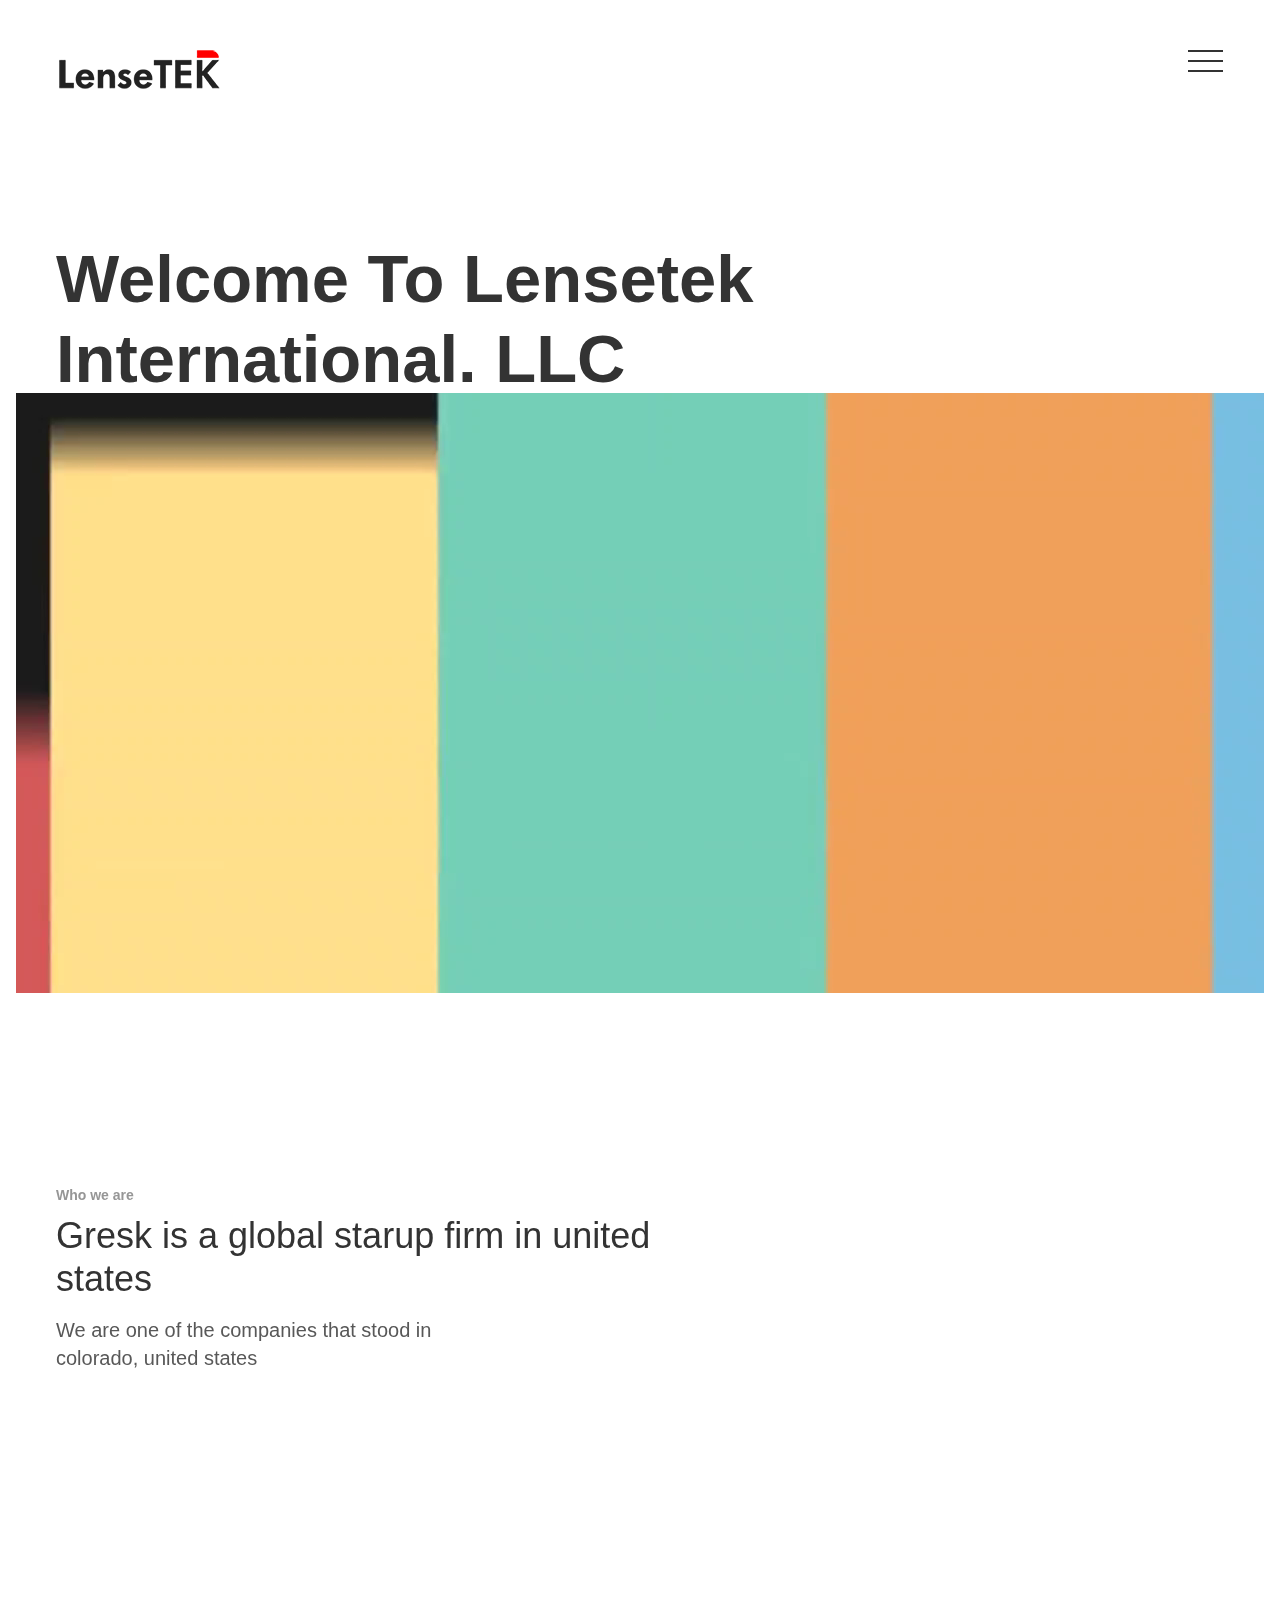
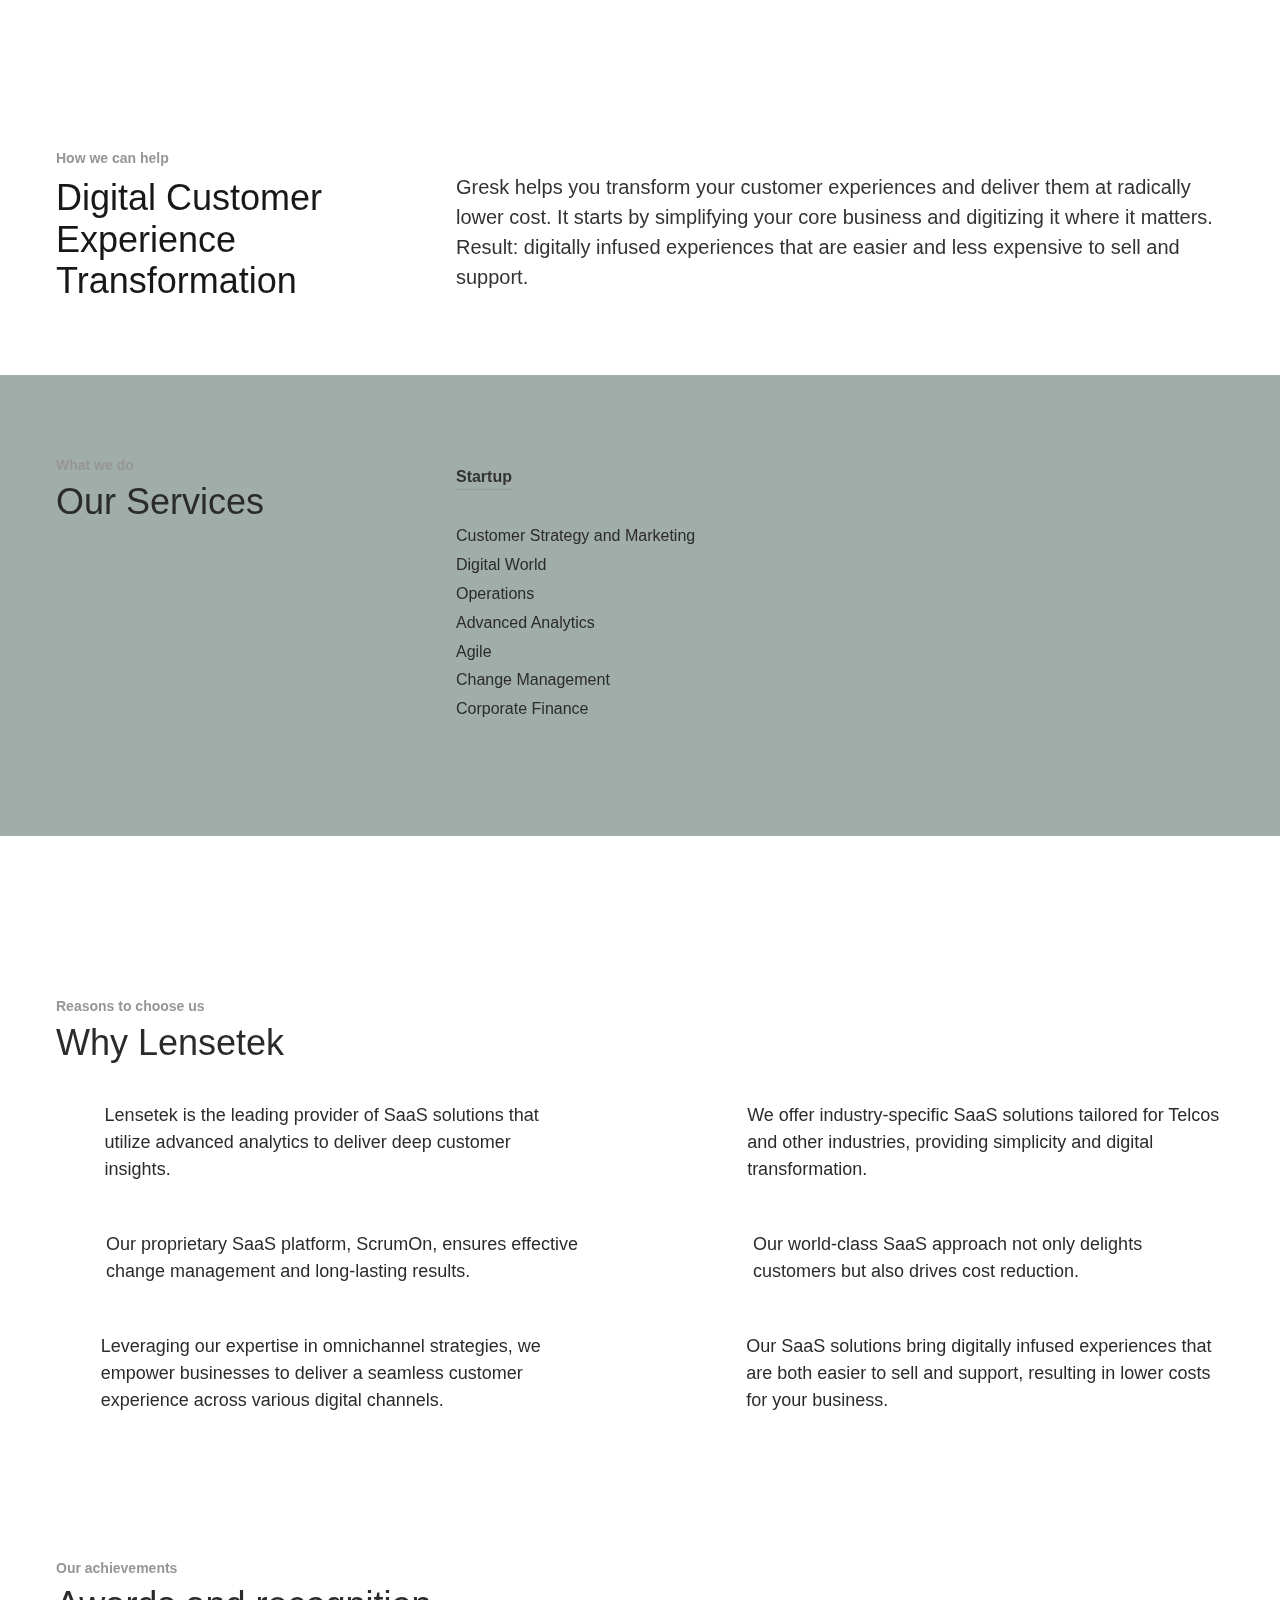
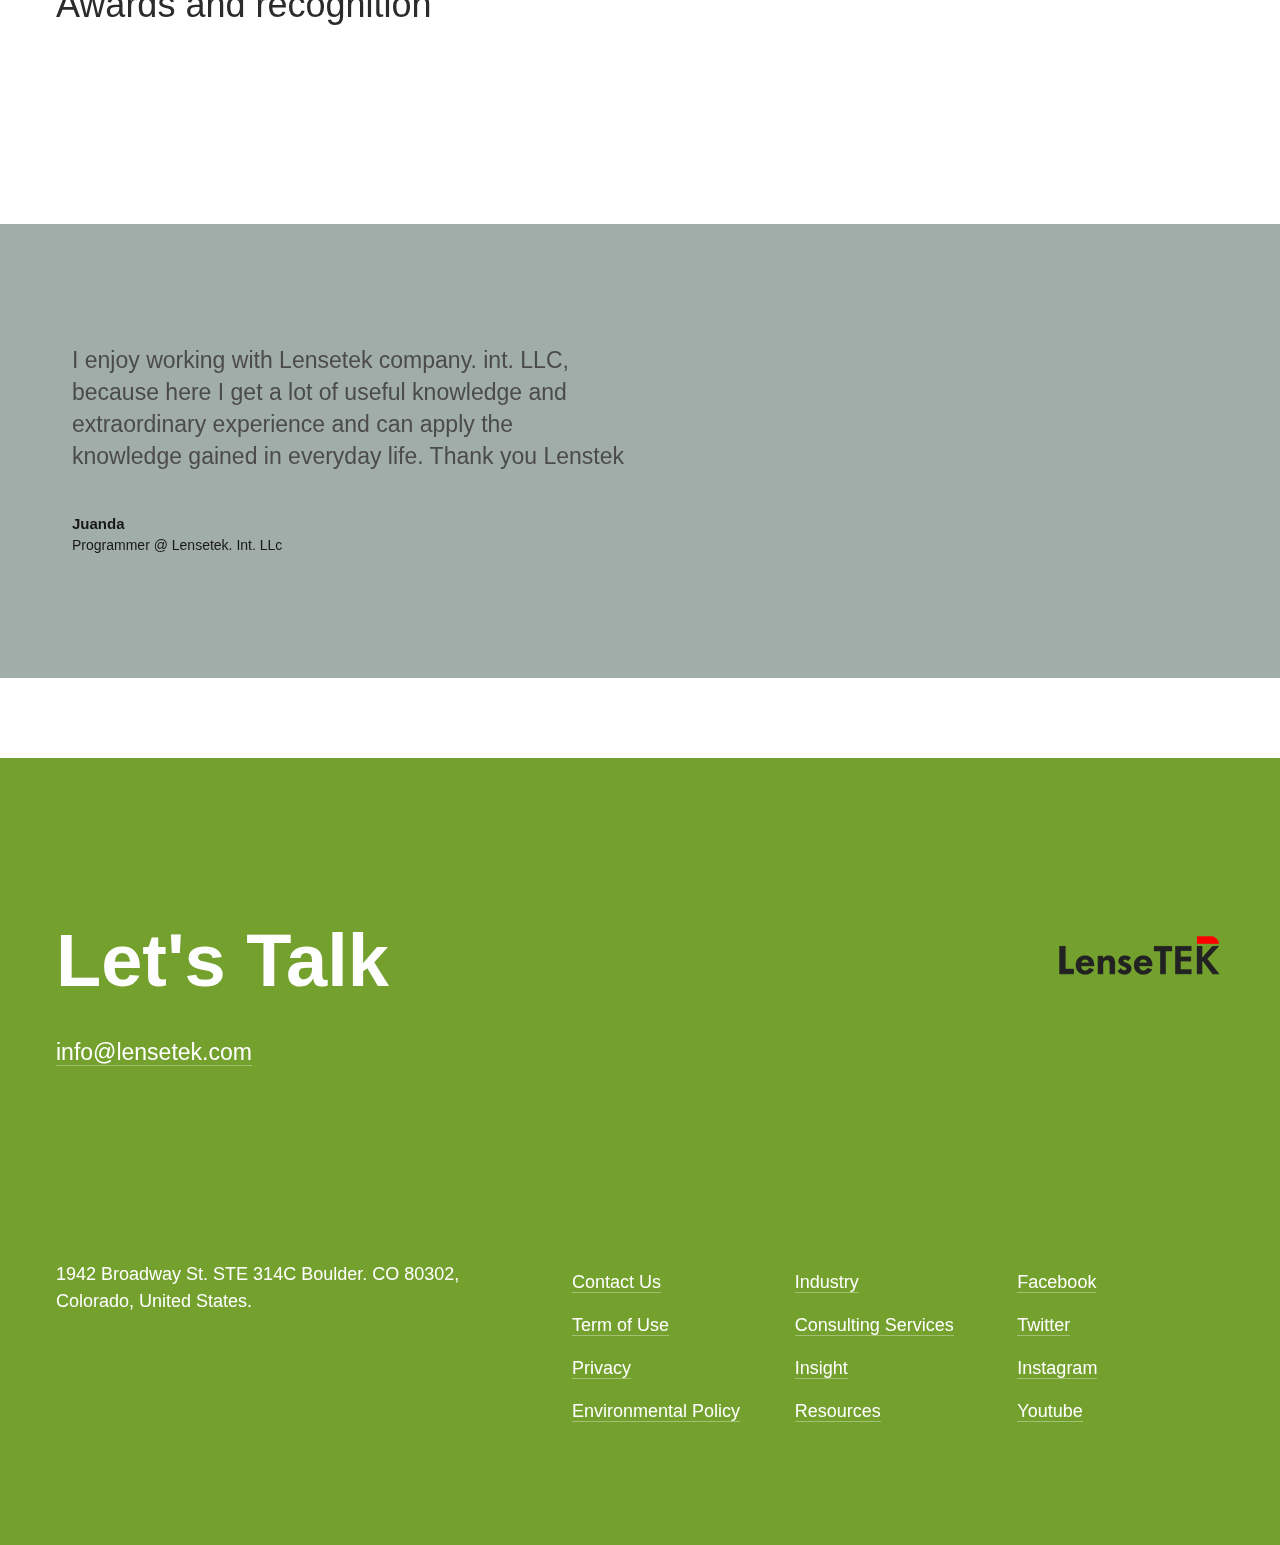
==== index.html @ e9ba86c2 "Merge branch 'main' of https://github.com/AkbarSkuyyy/LenseTEK" ====
<!DOCTYPE html>

<html
  data-wf-page="5d12e6080779136d9b48d3af"
  data-wf-site="5d11db7bf9a609f7ab646d8c"
>
  <head>
    <meta charset="utf-8" />
    <title>Lensetek. Int. LLc</title>
    <meta
      content="Some keywords that best describes your site"
      name="description"
    />
    <meta content="Lensetek" property="og:title" />
    <meta
      content="Some keywords that best describes your site"
      property="og:description"
    />
    <meta content="summary" name="twitter:card" />
    <meta content="width=device-width, initial-scale=1" name="viewport" />

    <link href="css/normalize.css" rel="stylesheet" type="text/css" />
    <link href="css/webflow.css" rel="stylesheet" type="text/css" />
    <link href="css/gresk.webflow.css" rel="stylesheet" type="text/css" />
    <script
      src="https://ajax.googleapis.com/ajax/libs/webfont/1.6.26/webfont.js"
      type="text/javascript"
    ></script>
    <script type="text/javascript">
      WebFont.load({
        google: {
          families: [
            "Montserrat:100,100italic,200,200italic,300,300italic,400,400italic,500,500italic,600,600italic,700,700italic,800,800italic,900,900italic",
            "Gothic A1:regular,700,900",
          ],
        },
      });
    </script>
    <!-- [if lt IE 9]><script src="https://cdnjs.cloudflare.com/ajax/libs/html5shiv/3.7.3/html5shiv.min.js" type="text/javascript"></script><![endif] -->

    <link href="images/Slice-2.png" rel="shortcut icon" type="image/x-icon" />
    <link href="images/Slice-2_1.png" rel="apple-touch-icon" />
  </head>
  <body class="body">
    <div class="nav-wrapper">
      <div class="container navigation-bar">
        <div class="logo">
          <a href="index.html" class="logo-block w-inline-block w--current"
            ><img src="images/Lensetek.png" alt=""
          /></a>
        </div>
        <div class="navbar">
          <div
            data-collapse="all"
            data-animation="default"
            data-duration="400"
            class="simple-nav w-nav">
            <div class="menu-container w-container">
              <nav role="navigation" class="simple-nav-link-holder w-nav-menu">
                <a href="index.html" class="simple-link w-nav-link w--current">Home</a>
                <a href="about.html" class="simple-link w-nav-link w--current">About</a>
                <a href="consulting-services.html" class="simple-link w-nav-link w--current">Consulting Services</a>

                <a href="contact-us.html" class="simple-link w-nav-link w--current">Contact</a>
              </nav>
              <div data-ix="shortend" class="simple-menu-button w-nav-button">
                <div class="line-1 simple"></div>
                <div class="line-2 simple"></div>
                <div class="line-3 simple"></div>
              </div>
            </div>
          </div>
        </div>
      </div>
    </div>
    <div class="section">
      <div class="container flex-v">
        <h1 class="hero-title">
          Welcome To Lensetek International. LLC</h1>
      </div>
      <br><br><br>
      <div class="container extended">
        <div class="col lg-12">
          <div
            data-poster-url="foto1.jpg"
            data-video-urls="videos/lensetek.mp4,videos/lensetek.webm"
            data-autoplay="true"
            data-loop="true"
            data-wf-ignore="true"
            class="hero-image w-background-video w-background-video-atom"
          >
            <video
              autoplay=""
              loop=""
              style="
                background-image: url('foto2.jpeg');
              "
              muted=""
              playsinline=""
              data-wf-ignore="true"
            >
              <source src="videos/lensetek.mp4" data-wf-ignore="true" />
              <source src="videos/lensetek.mp4" data-wf-ignore="true" />
            </video>
          </div>
        </div>
      </div>
    </div>
    <div class="section">
      <div class="container flex-v">
        <div class="col">
          <div class="pre-title">Who we are</div>
          <div class="title-1">
            Gresk is a global starup firm in united states
          </div>
          <p class="short-paragraph margin-bottom">
            We are one of the companies that stood in colorado, united states
          </p>
        </div>
        <div class="col flex margin-top-large">
          <div class="parallax1">
            <img
              src="https://www.visittheusa.mx/sites/default/files/styles/hero_l/public/images/exp-background/2019-11/de9cba61-3eb7-40e0-a4a0-3aa523961e41.jpeg?h=f6b0172a&itok=nqSSMMw0"
              width="640"
              data-w-id="d5026328-62c9-4597-b232-f53b2848b10b"
              alt=""
              class="parallax-img1"
            />
          </div>
          <div class="parallax2">
            <img
              src="https://wereldreis.net/wp-content/uploads/2022/02/denver-wat-te-doen-1024x587.jpg"
              width="640"
              data-w-id="1ee2777e-adde-eca7-8782-a864175cd16d"
              alt=""
              class="parallax-img2"
            />
          </div>
        </div>
      </div>
    </div>
    <div class="section">
      <div class="container margin-bottom">
        <div class="col lg-4 sm-12">
          <div class="pre-title">How we can help</div>
          <p class="heading-2">Digital Customer Experience Transformation</p>
        </div>
        <div class="col flow">
          <p class="fat-paragraph margin-top">
            Gresk helps you transform your customer experiences and deliver them
            at radically lower cost. It starts by simplifying your core business
            and digitizing it where it matters. Result: digitally infused
            experiences that are easier and less expensive to sell and support.
          </p>
        </div>
      </div>
      <div class="container extended bg-accent vertical-padding-large">
        <div class="container">
          <div class="col lg-4 xs-12 md-12">
            <div class="pre-title">What we do</div>
            <div class="title-3">Our Services</div>
          </div>
          <div class="col lg-4 xs-12 md-12 magin-bottom-large">
            
            <h4 class="margin-bottom services-title">Startup</h4>
            <div class="services-list">
              Customer Strategy and Marketing<br />Digital World<br />Operations<br />Advanced
              Analytics<br />Agile<br />Change Management<br />Corporate Finance
            </div>
          </div>
        </div>
      </div>
    </div>
    <div class="section no-padding-bottom">
      <div class="container flex-v">
        <div class="col">
          <div class="pre-title">Reasons to choose us</div>
          <div class="title-3">Why Lensetek</div>
        </div>
      </div>
      <div class="container">
        <div class="col lg-12">
          <div class="w-layout-grid grid gap-120">
            <div class="grid-item flex margin-bottom">
              <img
                src="http://via.placeholder.com/32x32"
                width="32"
                alt=""
                class="margin-right top-aligned"
              />
              <div>
                Lensetek is the leading provider of SaaS solutions that utilize advanced analytics to deliver deep customer insights.
              </div>
            </div>
            <div class="grid-item flex margin-bottom">
              <img
                src="http://via.placeholder.com/32x32"
                width="32"
                alt=""
                class="margin-right top-aligned"
              />
              <div>
                We offer industry-specific SaaS solutions tailored for Telcos and other industries, providing simplicity and digital transformation.
              </div>
            </div>
            <div class="grid-item flex margin-bottom">
              <img
                src="http://via.placeholder.com/32x32"
                width="32"
                alt=""
                class="margin-right top-aligned"
              />
              <div>
                Our proprietary SaaS platform, ScrumOn, ensures effective change management and long-lasting results.
              </div>
            </div>
            <div class="grid-item flex margin-bottom">
              <img
                src="http://via.placeholder.com/32x32"
                width="32"
                alt=""
                class="margin-right top-aligned"
              />
              <div>
                Our world-class SaaS approach not only delights customers but also drives cost reduction.
              </div>
            </div>
            <div class="grid-item flex margin-bottom">
              <img
                src="http://via.placeholder.com/32x32"
                width="32"
                alt=""
                class="margin-right top-aligned"
              />
              <div>
                Leveraging our expertise in omnichannel strategies, we empower businesses to deliver a seamless customer experience across various digital channels.
              </div>
            </div>
            <div class="grid-item flex margin-bottom">
              <img
                src="http://via.placeholder.com/32x32"
                width="32"
                alt=""
                class="margin-right top-aligned"
              />
              <div>
                Our SaaS solutions bring digitally infused experiences that are both easier to sell and support, resulting in lower costs for your business.
              </div>
            </div>
          </div>
        </div>
      </div>
    </div>
    <div class="section">
      <div class="container">
        <div class="col">
          <div class="pre-title">Our achievements</div>
          <div class="title-3">Awards and recognition</div>
        </div>
      </div>
      <div class="container logo-container">
        <div class="w-layout-grid logo-grid">
          <img
            src="httoL//via.placeholder.com/150x45"
            alt=""
            class="partner-logo"
          /><img
            src="httoL//via.placeholder.com/150x45"
            alt=""
            class="partner-logo"
          /><img
            src="httoL//via.placeholder.com/150x45"
            alt=""
            class="partner-logo"
          /><img
            src="httoL//via.placeholder.com/150x45"
            alt=""
            class="partner-logo"
          /><img
            src="httoL//via.placeholder.com/150x45"
            alt=""
            class="partner-logo"
          /><img
            src="httoL//via.placeholder.com/150x45"
            alt=""
            class="partner-logo"
          />
        </div>
      </div>
    </div>
    <div class="section">
      <div
        class="container extended bg-accent vertical-padding-large position-relative">
        <div class="container padding-v40 display-block">
          <div class="col lg-12 no-margin-bottom">
            <div
              data-delay="5000"
              data-animation="outin"
              data-autoplay="1"
              data-easing="ease-in-quad"
              data-duration="900"
              data-infinite="1"
              class="testimonial-slider w-slider">
              <div class="mask w-slider-mask">
                <div class="testimonial-slide w-slide">
                  <div class="container container-inner">
                    <div class="col lg-6 align-middle padding-bottom sm-12">
                      <div class="testimonial-quote">
                        I enjoy working with Lensetek company. int. LLC, because here I get a lot of useful knowledge and extraordinary experience and can apply the knowledge gained in everyday life.
Thank you Lenstek
                      </div>
                      <div class="testimonial-footer">
                      
                        <p class="testimonial-meta">
                          <span class="text-span">Juanda</span><br /><span
                            class="testimonial-position"
                            >Programmer @ Lensetek. Int. LLc</span>
                        </p>
                      </div>
                    </div>
                    <div class="col lg-6 sm-12">
                      <img
                        src="https://media.licdn.com/dms/image/D5603AQEHeeBFfT06Ow/profile-displayphoto-shrink_200_200/0/1678936222984?e=1689206400&v=beta&t=CzV6giV-gHd4J-0LSjgwywf9vHCSIDBVliFey_4Cxh0"
                        data-w-id="e3153436-1f3a-59d5-e34b-a5264fc4fa78"
                        alt=""
                        class="testimonial-photo"
                      />
                    </div>
                  </div>
                </div>
               
                    </div>
                  </div>
                </div>
              </div>
              <div class="left-arrow w-slider-arrow-left">
                <div class="w-icon-slider-left"></div>
              </div>
              <div class="right-arrow w-slider-arrow-right">
                <div class="w-icon-slider-right"></div>
              </div>
              <div class="slide-nav w-slider-nav w-round"></div>
            </div>
          </div>
        </div>
        <div
          data-w-id="34ea9647-df52-ffab-78ba-3b6dda87baff"
          class="quote-mark"
        >
          “
        </div>
      </div>
    </div>

    <div class="section section-footer">
      <div class="container footer-top">
        <div class="col flow">
          <div class="heading-beta margin-bottom">Let&#x27;s Talk</div>
          <a href="mailto:info@lensetek.com" class="email-address"
            >info@lensetek.com</a
          >
        </div>
        <div class="col sm-12"><img src="images/Lensetek.png" alt="" /></div>
      </div>
      <div class="container">
        <div class="col flow">
          <div>
            <p class="foot">1942 Broadway St. STE 314C Boulder.
              CO 80302, Colorado, United States.
              </p>
          </div>
        </div>
        <div class="col flex flex-width-700">
          <div class="footer-nav-block flex xs-12">
            <div class="footer-menu-list">
              <a href="#" class="footer-link-item">Contact Us</a>
            </div>
            <div class="footer-menu-list">
              <a href="#" class="footer-link-item">Term of Use</a>
            </div>
            <div class="footer-menu-list">
              <a href="#" class="footer-link-item">Privacy</a>
            </div>
            <div class="footer-menu-list">
              <a href="#" class="footer-link-item">Environmental Policy</a>
            </div>
          </div>
          <div class="footer-nav-block flex xs-12">
            <div class="footer-menu-list">
              <a href="#" class="footer-link-item">Industry</a>
            </div>
            <div class="footer-menu-list">
              <a href="#" class="footer-link-item">Consulting Services</a>
            </div>
            <div class="footer-menu-list">
              <a href="#" class="footer-link-item">Insight</a>
            </div>
            <div class="footer-menu-list">
              <a href="#" class="footer-link-item">Resources</a>
            </div>
          </div>
          <div class="footer-nav-block flex xs-12">
            <div class="footer-menu-list">
              <a href="#" class="footer-link-item">Facebook</a>
            </div>
            <div class="footer-menu-list">
              <a href="#" class="footer-link-item">Twitter</a>
            </div>
            <div class="footer-menu-list">
              <a href="#" class="footer-link-item">Instagram</a>
            </div>
            <div class="footer-menu-list">
              <a href="#" class="footer-link-item">Youtube</a>
            </div>
          </div>
        </div>
      </div>
    </div>
    <script
      src="https://d3e54v103j8qbb.cloudfront.net/js/jquery-3.4.1.min.220afd743d.js"
      type="text/javascript"
      integrity="sha256-CSXorXvZcTkaix6Yvo6HppcZGetbYMGWSFlBw8HfCJo="
      crossorigin="anonymous"
    ></script>
    <script src="js/webflow.js" type="text/javascript"></script>
    <!-- [if lte IE 9]><script src="https://cdnjs.cloudflare.com/ajax/libs/placeholders/3.0.2/placeholders.min.js"></script><![endif] -->
  </body>
</html>
---- css/webflow.css ----
@font-face {
  font-family: 'webflow-icons';
  src: url("[data-uri]") format('truetype');
  font-weight: normal;
  font-style: normal;
}
[class^="w-icon-"],
[class*=" w-icon-"] {
  /* use !important to prevent issues with browser extensions that change fonts */
  font-family: 'webflow-icons' !important;
  speak: none;
  font-style: normal;
  font-weight: normal;
  font-variant: normal;
  text-transform: none;
  line-height: 1;
  /* Better Font Rendering =========== */
  -webkit-font-smoothing: antialiased;
  -moz-osx-font-smoothing: grayscale;
}
.w-icon-slider-right:before {
  content: "\e600";
}
.w-icon-slider-left:before {
  content: "\e601";
}
.w-icon-nav-menu:before {
  content: "\e602";
}
.w-icon-arrow-down:before,
.w-icon-dropdown-toggle:before {
  content: "\e603";
}
.w-icon-file-upload-remove:before {
  content: "\e900";
}
.w-icon-file-upload-icon:before {
  content: "\e903";
}
* {
  -webkit-box-sizing: border-box;
  -moz-box-sizing: border-box;
  box-sizing: border-box;
}
html {
  height: 100%;
}
body {
  margin: 0;
  min-height: 100%;
  background-color: #fff;
  font-family: Arial, sans-serif;
  font-size: 14px;
  line-height: 20px;
  color: #333;
}
img {
  max-width: 100%;
  vertical-align: middle;
  display: inline-block;
}
html.w-mod-touch * {
  background-attachment: scroll !important;
}
.w-block {
  display: block;
}
.w-inline-block {
  max-width: 100%;
  display: inline-block;
}
.w-clearfix:before,
.w-clearfix:after {
  content: " ";
  display: table;
  grid-column-start: 1;
  grid-row-start: 1;
  grid-column-end: 2;
  grid-row-end: 2;
}
.w-clearfix:after {
  clear: both;
}
.w-hidden {
  display: none;
}
.w-button {
  display: inline-block;
  padding: 9px 15px;
  background-color: #3898EC;
  color: white;
  border: 0;
  line-height: inherit;
  text-decoration: none;
  cursor: pointer;
  border-radius: 0;
}
input.w-button {
  -webkit-appearance: button;
}
html[data-w-dynpage] [data-w-cloak] {
  color: transparent !important;
}
.w-webflow-badge,
.w-webflow-badge * {
  position: static;
  left: auto;
  top: auto;
  right: auto;
  bottom: auto;
  z-index: auto;
  display: block;
  visibility: visible;
  overflow: visible;
  overflow-x: visible;
  overflow-y: visible;
  box-sizing: border-box;
  width: auto;
  height: auto;
  max-height: none;
  max-width: none;
  min-height: 0;
  min-width: 0;
  margin: 0;
  padding: 0;
  float: none;
  clear: none;
  border: 0 none transparent;
  border-radius: 0;
  background: none;
  background-image: none;
  background-position: 0% 0%;
  background-size: auto auto;
  background-repeat: repeat;
  background-origin: padding-box;
  background-clip: border-box;
  background-attachment: scroll;
  background-color: transparent;
  box-shadow: none;
  opacity: 1.0;
  transform: none;
  transition: none;
  direction: ltr;
  font-family: inherit;
  font-weight: inherit;
  color: inherit;
  font-size: inherit;
  line-height: inherit;
  font-style: inherit;
  font-variant: inherit;
  text-align: inherit;
  letter-spacing: inherit;
  text-decoration: inherit;
  text-indent: 0;
  text-transform: inherit;
  list-style-type: disc;
  text-shadow: none;
  font-smoothing: auto;
  vertical-align: baseline;
  cursor: inherit;
  white-space: inherit;
  word-break: normal;
  word-spacing: normal;
  word-wrap: normal;
}
.w-webflow-badge {
  position: fixed !important;
  display: inline-block !important;
  visibility: visible !important;
  opacity: 1 !important;
  z-index: 2147483647 !important;
  top: auto !important;
  right: 12px !important;
  bottom: 12px !important;
  left: auto !important;
  color: #AAADB0 !important;
  background-color: #fff !important;
  border-radius: 3px !important;
  padding: 6px 8px 6px 6px !important;
  font-size: 12px !important;
  opacity: 1.0 !important;
  line-height: 14px !important;
  text-decoration: none !important;
  transform: none !important;
  margin: 0 !important;
  width: auto !important;
  height: auto !important;
  overflow: visible !important;
  white-space: nowrap;
  box-shadow: 0 0 0 1px rgba(0, 0, 0, 0.1), 0px 1px 3px rgba(0, 0, 0, 0.1);
  cursor: pointer;
}
.w-webflow-badge > img {
  display: inline-block !important;
  visibility: visible !important;
  opacity: 1 !important;
  vertical-align: middle !important;
}
h1,
h2,
h3,
h4,
h5,
h6 {
  font-weight: bold;
  margin-bottom: 10px;
}
h1 {
  font-size: 38px;
  line-height: 44px;
  margin-top: 20px;
}
h2 {
  font-size: 32px;
  line-height: 36px;
  margin-top: 20px;
}
h3 {
  font-size: 24px;
  line-height: 30px;
  margin-top: 20px;
}
h4 {
  font-size: 18px;
  line-height: 24px;
  margin-top: 10px;
}
h5 {
  font-size: 14px;
  line-height: 20px;
  margin-top: 10px;
}
h6 {
  font-size: 12px;
  line-height: 18px;
  margin-top: 10px;
}
p {
  margin-top: 0;
  margin-bottom: 10px;
}
blockquote {
  margin: 0 0 10px 0;
  padding: 10px 20px;
  border-left: 5px solid #E2E2E2;
  font-size: 18px;
  line-height: 22px;
}
figure {
  margin: 0;
  margin-bottom: 10px;
}
figcaption {
  margin-top: 5px;
  text-align: center;
}
ul,
ol {
  margin-top: 0px;
  margin-bottom: 10px;
  padding-left: 40px;
}
.w-list-unstyled {
  padding-left: 0;
  list-style: none;
}
.w-embed:before,
.w-embed:after {
  content: " ";
  display: table;
  grid-column-start: 1;
  grid-row-start: 1;
  grid-column-end: 2;
  grid-row-end: 2;
}
.w-embed:after {
  clear: both;
}
.w-video {
  width: 100%;
  position: relative;
  padding: 0;
}
.w-video iframe,
.w-video object,
.w-video embed {
  position: absolute;
  top: 0;
  left: 0;
  width: 100%;
  height: 100%;
}
fieldset {
  padding: 0;
  margin: 0;
  border: 0;
}
button,
html input[type="button"],
input[type="reset"] {
  border: 0;
  cursor: pointer;
  -webkit-appearance: button;
}
.w-form {
  margin: 0 0 15px;
}
.w-form-done {
  display: none;
  padding: 20px;
  text-align: center;
  background-color: #dddddd;
}
.w-form-fail {
  display: none;
  margin-top: 10px;
  padding: 10px;
  background-color: #ffdede;
}
label {
  display: block;
  margin-bottom: 5px;
  font-weight: bold;
}
.w-input,
.w-select {
  display: block;
  width: 100%;
  height: 38px;
  padding: 8px 12px;
  margin-bottom: 10px;
  font-size: 14px;
  line-height: 1.428571429;
  color: #333333;
  vertical-align: middle;
  background-color: #ffffff;
  border: 1px solid #cccccc;
}
.w-input:-moz-placeholder,
.w-select:-moz-placeholder {
  color: #999;
}
.w-input::-moz-placeholder,
.w-select::-moz-placeholder {
  color: #999;
  opacity: 1;
}
.w-input:-ms-input-placeholder,
.w-select:-ms-input-placeholder {
  color: #999;
}
.w-input::-webkit-input-placeholder,
.w-select::-webkit-input-placeholder {
  color: #999;
}
.w-input:focus,
.w-select:focus {
  border-color: #3898EC;
  outline: 0;
}
.w-input[disabled],
.w-select[disabled],
.w-input[readonly],
.w-select[readonly],
fieldset[disabled] .w-input,
fieldset[disabled] .w-select {
  cursor: not-allowed;
  background-color: #eeeeee;
}
textarea.w-input,
textarea.w-select {
  height: auto;
}
.w-select {
  background-color: #f3f3f3;
}
.w-select[multiple] {
  height: auto;
}
.w-form-label {
  display: inline-block;
  cursor: pointer;
  font-weight: normal;
  margin-bottom: 0px;
}
.w-radio {
  display: block;
  margin-bottom: 5px;
  padding-left: 20px;
}
.w-radio:before,
.w-radio:after {
  content: " ";
  display: table;
  grid-column-start: 1;
  grid-row-start: 1;
  grid-column-end: 2;
  grid-row-end: 2;
}
.w-radio:after {
  clear: both;
}
.w-radio-input {
  margin: 4px 0 0;
  margin-top: 1px \9;
  line-height: normal;
  float: left;
  margin-left: -20px;
}
.w-radio-input {
  margin-top: 3px;
}
.w-file-upload {
  display: block;
  margin-bottom: 10px;
}
.w-file-upload-input {
  width: 0.1px;
  height: 0.1px;
  opacity: 0;
  overflow: hidden;
  position: absolute;
  z-index: -100;
}
.w-file-upload-default,
.w-file-upload-uploading,
.w-file-upload-success {
  display: inline-block;
  color: #333333;
}
.w-file-upload-error {
  display: block;
  margin-top: 10px;
}
.w-file-upload-default.w-hidden,
.w-file-upload-uploading.w-hidden,
.w-file-upload-error.w-hidden,
.w-file-upload-success.w-hidden {
  display: none;
}
.w-file-upload-uploading-btn {
  display: flex;
  font-size: 14px;
  font-weight: normal;
  cursor: pointer;
  margin: 0;
  padding: 8px 12px;
  border: 1px solid #cccccc;
  background-color: #fafafa;
}
.w-file-upload-file {
  display: flex;
  flex-grow: 1;
  justify-content: space-between;
  margin: 0;
  padding: 8px 9px 8px 11px;
  border: 1px solid #cccccc;
  background-color: #fafafa;
}
.w-file-upload-file-name {
  font-size: 14px;
  font-weight: normal;
  display: block;
}
.w-file-remove-link {
  margin-top: 3px;
  margin-left: 10px;
  width: auto;
  height: auto;
  padding: 3px;
  display: block;
  cursor: pointer;
}
.w-icon-file-upload-remove {
  margin: auto;
  font-size: 10px;
}
.w-file-upload-error-msg {
  display: inline-block;
  color: #ea384c;
  padding: 2px 0;
}
.w-file-upload-info {
  display: inline-block;
  line-height: 38px;
  padding: 0 12px;
}
.w-file-upload-label {
  display: inline-block;
  font-size: 14px;
  font-weight: normal;
  cursor: pointer;
  margin: 0;
  padding: 8px 12px;
  border: 1px solid #cccccc;
  background-color: #fafafa;
}
.w-icon-file-upload-icon,
.w-icon-file-upload-uploading {
  display: inline-block;
  margin-right: 8px;
  width: 20px;
}
.w-icon-file-upload-uploading {
  height: 20px;
}
.w-container {
  margin-left: auto;
  margin-right: auto;
  max-width: 940px;
}
.w-container:before,
.w-container:after {
  content: " ";
  display: table;
  grid-column-start: 1;
  grid-row-start: 1;
  grid-column-end: 2;
  grid-row-end: 2;
}
.w-container:after {
  clear: both;
}
.w-container .w-row {
  margin-left: -10px;
  margin-right: -10px;
}
.w-row:before,
.w-row:after {
  content: " ";
  display: table;
  grid-column-start: 1;
  grid-row-start: 1;
  grid-column-end: 2;
  grid-row-end: 2;
}
.w-row:after {
  clear: both;
}
.w-row .w-row {
  margin-left: 0;
  margin-right: 0;
}
.w-col {
  position: relative;
  float: left;
  width: 100%;
  min-height: 1px;
  padding-left: 10px;
  padding-right: 10px;
}
.w-col .w-col {
  padding-left: 0;
  padding-right: 0;
}
.w-col-1 {
  width: 8.33333333%;
}
.w-col-2 {
  width: 16.66666667%;
}
.w-col-3 {
  width: 25%;
}
.w-col-4 {
  width: 33.33333333%;
}
.w-col-5 {
  width: 41.66666667%;
}
.w-col-6 {
  width: 50%;
}
.w-col-7 {
  width: 58.33333333%;
}
.w-col-8 {
  width: 66.66666667%;
}
.w-col-9 {
  width: 75%;
}
.w-col-10 {
  width: 83.33333333%;
}
.w-col-11 {
  width: 91.66666667%;
}
.w-col-12 {
  width: 100%;
}
.w-hidden-main {
  display: none !important;
}
@media screen and (max-width: 991px) {
  .w-container {
    max-width: 728px;
  }
  .w-hidden-main {
    display: inherit !important;
  }
  .w-hidden-medium {
    display: none !important;
  }
  .w-col-medium-1 {
    width: 8.33333333%;
  }
  .w-col-medium-2 {
    width: 16.66666667%;
  }
  .w-col-medium-3 {
    width: 25%;
  }
  .w-col-medium-4 {
    width: 33.33333333%;
  }
  .w-col-medium-5 {
    width: 41.66666667%;
  }
  .w-col-medium-6 {
    width: 50%;
  }
  .w-col-medium-7 {
    width: 58.33333333%;
  }
  .w-col-medium-8 {
    width: 66.66666667%;
  }
  .w-col-medium-9 {
    width: 75%;
  }
  .w-col-medium-10 {
    width: 83.33333333%;
  }
  .w-col-medium-11 {
    width: 91.66666667%;
  }
  .w-col-medium-12 {
    width: 100%;
  }
  .w-col-stack {
    width: 100%;
    left: auto;
    right: auto;
  }
}
@media screen and (max-width: 767px) {
  .w-hidden-main {
    display: inherit !important;
  }
  .w-hidden-medium {
    display: inherit !important;
  }
  .w-hidden-small {
    display: none !important;
  }
  .w-row,
  .w-container .w-row {
    margin-left: 0;
    margin-right: 0;
  }
  .w-col {
    width: 100%;
    left: auto;
    right: auto;
  }
  .w-col-small-1 {
    width: 8.33333333%;
  }
  .w-col-small-2 {
    width: 16.66666667%;
  }
  .w-col-small-3 {
    width: 25%;
  }
  .w-col-small-4 {
    width: 33.33333333%;
  }
  .w-col-small-5 {
    width: 41.66666667%;
  }
  .w-col-small-6 {
    width: 50%;
  }
  .w-col-small-7 {
    width: 58.33333333%;
  }
  .w-col-small-8 {
    width: 66.66666667%;
  }
  .w-col-small-9 {
    width: 75%;
  }
  .w-col-small-10 {
    width: 83.33333333%;
  }
  .w-col-small-11 {
    width: 91.66666667%;
  }
  .w-col-small-12 {
    width: 100%;
  }
}
@media screen and (max-width: 479px) {
  .w-container {
    max-width: none;
  }
  .w-hidden-main {
    display: inherit !important;
  }
  .w-hidden-medium {
    display: inherit !important;
  }
  .w-hidden-small {
    display: inherit !important;
  }
  .w-hidden-tiny {
    display: none !important;
  }
  .w-col {
    width: 100%;
  }
  .w-col-tiny-1 {
    width: 8.33333333%;
  }
  .w-col-tiny-2 {
    width: 16.66666667%;
  }
  .w-col-tiny-3 {
    width: 25%;
  }
  .w-col-tiny-4 {
    width: 33.33333333%;
  }
  .w-col-tiny-5 {
    width: 41.66666667%;
  }
  .w-col-tiny-6 {
    width: 50%;
  }
  .w-col-tiny-7 {
    width: 58.33333333%;
  }
  .w-col-tiny-8 {
    width: 66.66666667%;
  }
  .w-col-tiny-9 {
    width: 75%;
  }
  .w-col-tiny-10 {
    width: 83.33333333%;
  }
  .w-col-tiny-11 {
    width: 91.66666667%;
  }
  .w-col-tiny-12 {
    width: 100%;
  }
}
.w-widget {
  position: relative;
}
.w-widget-map {
  width: 100%;
  height: 400px;
}
.w-widget-map label {
  width: auto;
  display: inline;
}
.w-widget-map img {
  max-width: inherit;
}
.w-widget-map .gm-style-iw {
  text-align: center;
}
.w-widget-map .gm-style-iw > button {
  display: none !important;
}
.w-widget-twitter {
  overflow: hidden;
}
.w-widget-twitter-count-shim {
  display: inline-block;
  vertical-align: top;
  position: relative;
  width: 28px;
  height: 20px;
  text-align: center;
  background: white;
  border: #758696 solid 1px;
  border-radius: 3px;
}
.w-widget-twitter-count-shim * {
  pointer-events: none;
  -webkit-user-select: none;
  -moz-user-select: none;
  -ms-user-select: none;
  user-select: none;
}
.w-widget-twitter-count-shim .w-widget-twitter-count-inner {
  position: relative;
  font-size: 15px;
  line-height: 12px;
  text-align: center;
  color: #999;
  font-family: serif;
}
.w-widget-twitter-count-shim .w-widget-twitter-count-clear {
  position: relative;
  display: block;
}
.w-widget-twitter-count-shim.w--large {
  width: 36px;
  height: 28px;
  margin-left: 7px;
}
.w-widget-twitter-count-shim.w--large .w-widget-twitter-count-inner {
  font-size: 18px;
  line-height: 18px;
}
.w-widget-twitter-count-shim:not(.w--vertical) {
  margin-left: 5px;
  margin-right: 8px;
}
.w-widget-twitter-count-shim:not(.w--vertical).w--large {
  margin-left: 6px;
}
.w-widget-twitter-count-shim:not(.w--vertical):before,
.w-widget-twitter-count-shim:not(.w--vertical):after {
  top: 50%;
  left: 0;
  border: solid transparent;
  content: " ";
  height: 0;
  width: 0;
  position: absolute;
  pointer-events: none;
}
.w-widget-twitter-count-shim:not(.w--vertical):before {
  border-color: rgba(117, 134, 150, 0);
  border-right-color: #5d6c7b;
  border-width: 4px;
  margin-left: -9px;
  margin-top: -4px;
}
.w-widget-twitter-count-shim:not(.w--vertical).w--large:before {
  border-width: 5px;
  margin-left: -10px;
  margin-top: -5px;
}
.w-widget-twitter-count-shim:not(.w--vertical):after {
  border-color: rgba(255, 255, 255, 0);
  border-right-color: white;
  border-width: 4px;
  margin-left: -8px;
  margin-top: -4px;
}
.w-widget-twitter-count-shim:not(.w--vertical).w--large:after {
  border-width: 5px;
  margin-left: -9px;
  margin-top: -5px;
}
.w-widget-twitter-count-shim.w--vertical {
  width: 61px;
  height: 33px;
  margin-bottom: 8px;
}
.w-widget-twitter-count-shim.w--vertical:before,
.w-widget-twitter-count-shim.w--vertical:after {
  top: 100%;
  left: 50%;
  border: solid transparent;
  content: " ";
  height: 0;
  width: 0;
  position: absolute;
  pointer-events: none;
}
.w-widget-twitter-count-shim.w--vertical:before {
  border-color: rgba(117, 134, 150, 0);
  border-top-color: #5d6c7b;
  border-width: 5px;
  margin-left: -5px;
}
.w-widget-twitter-count-shim.w--vertical:after {
  border-color: rgba(255, 255, 255, 0);
  border-top-color: white;
  border-width: 4px;
  margin-left: -4px;
}
.w-widget-twitter-count-shim.w--vertical .w-widget-twitter-count-inner {
  font-size: 18px;
  line-height: 22px;
}
.w-widget-twitter-count-shim.w--vertical.w--large {
  width: 76px;
}
.w-widget-gplus {
  overflow: hidden;
}
.w-background-video {
  position: relative;
  overflow: hidden;
  height: 500px;
  color: white;
}
.w-background-video > video {
  background-size: cover;
  background-position: 50% 50%;
  position: absolute;
  right: -100%;
  bottom: -100%;
  top: -100%;
  left: -100%;
  margin: auto;
  min-width: 100%;
  min-height: 100%;
  z-index: -100;
}
.w-background-video > video::-webkit-media-controls-start-playback-button {
  display: none !important;
  -webkit-appearance: none;
}
.w-slider {
  position: relative;
  height: 300px;
  text-align: center;
  background: #dddddd;
  clear: both;
  -webkit-tap-highlight-color: rgba(0, 0, 0, 0);
  tap-highlight-color: rgba(0, 0, 0, 0);
}
.w-slider-mask {
  position: relative;
  display: block;
  overflow: hidden;
  z-index: 1;
  left: 0;
  right: 0;
  height: 100%;
  white-space: nowrap;
}
.w-slide {
  position: relative;
  display: inline-block;
  vertical-align: top;
  width: 100%;
  height: 100%;
  white-space: normal;
  text-align: left;
}
.w-slider-nav {
  position: absolute;
  z-index: 2;
  top: auto;
  right: 0;
  bottom: 0;
  left: 0;
  margin: auto;
  padding-top: 10px;
  height: 40px;
  text-align: center;
  -webkit-tap-highlight-color: rgba(0, 0, 0, 0);
  tap-highlight-color: rgba(0, 0, 0, 0);
}
.w-slider-nav.w-round > div {
  border-radius: 100%;
}
.w-slider-nav.w-num > div {
  width: auto;
  height: auto;
  padding: 0.2em 0.5em;
  font-size: inherit;
  line-height: inherit;
}
.w-slider-nav.w-shadow > div {
  box-shadow: 0 0 3px rgba(51, 51, 51, 0.4);
}
.w-slider-nav-invert {
  color: #fff;
}
.w-slider-nav-invert > div {
  background-color: rgba(34, 34, 34, 0.4);
}
.w-slider-nav-invert > div.w-active {
  background-color: #222;
}
.w-slider-dot {
  position: relative;
  display: inline-block;
  width: 1em;
  height: 1em;
  background-color: rgba(255, 255, 255, 0.4);
  cursor: pointer;
  margin: 0 3px 0.5em;
  transition: background-color 100ms, color 100ms;
}
.w-slider-dot.w-active {
  background-color: #fff;
}
.w-slider-arrow-left,
.w-slider-arrow-right {
  position: absolute;
  width: 80px;
  top: 0;
  right: 0;
  bottom: 0;
  left: 0;
  margin: auto;
  cursor: pointer;
  overflow: hidden;
  color: white;
  font-size: 40px;
  -webkit-tap-highlight-color: rgba(0, 0, 0, 0);
  tap-highlight-color: rgba(0, 0, 0, 0);
  -webkit-user-select: none;
  -moz-user-select: none;
  -ms-user-select: none;
  user-select: none;
}
.w-slider-arrow-left [class^="w-icon-"],
.w-slider-arrow-right [class^="w-icon-"],
.w-slider-arrow-left [class*=" w-icon-"],
.w-slider-arrow-right [class*=" w-icon-"] {
  position: absolute;
}
.w-slider-arrow-left {
  z-index: 3;
  right: auto;
}
.w-slider-arrow-right {
  z-index: 4;
  left: auto;
}
.w-icon-slider-left,
.w-icon-slider-right {
  top: 0;
  right: 0;
  bottom: 0;
  left: 0;
  margin: auto;
  width: 1em;
  height: 1em;
}
.w-dropdown {
  display: inline-block;
  position: relative;
  text-align: left;
  margin-left: auto;
  margin-right: auto;
  z-index: 900;
}
.w-dropdown-btn,
.w-dropdown-toggle,
.w-dropdown-link {
  position: relative;
  vertical-align: top;
  text-decoration: none;
  color: #222222;
  padding: 20px;
  text-align: left;
  margin-left: auto;
  margin-right: auto;
  white-space: nowrap;
}
.w-dropdown-toggle {
  -webkit-user-select: none;
  -moz-user-select: none;
  -ms-user-select: none;
  user-select: none;
  display: inline-block;
  cursor: pointer;
  padding-right: 40px;
}
.w-icon-dropdown-toggle {
  position: absolute;
  top: 0;
  right: 0;
  bottom: 0;
  margin: auto;
  margin-right: 20px;
  width: 1em;
  height: 1em;
}
.w-dropdown-list {
  position: absolute;
  background: #dddddd;
  display: none;
  min-width: 100%;
}
.w-dropdown-list.w--open {
  display: block;
}
.w-dropdown-link {
  padding: 10px 20px;
  display: block;
  color: #222222;
}
.w-dropdown-link.w--current {
  color: #0082f3;
}
.w-nav[data-collapse="all"] .w-dropdown,
.w-nav[data-collapse="all"] .w-dropdown-toggle {
  display: block;
}
.w-nav[data-collapse="all"] .w-dropdown-list {
  position: static;
}
@media screen and (max-width: 991px) {
  .w-nav[data-collapse="medium"] .w-dropdown,
  .w-nav[data-collapse="medium"] .w-dropdown-toggle {
    display: block;
  }
  .w-nav[data-collapse="medium"] .w-dropdown-list {
    position: static;
  }
}
@media screen and (max-width: 767px) {
  .w-nav[data-collapse="small"] .w-dropdown,
  .w-nav[data-collapse="small"] .w-dropdown-toggle {
    display: block;
  }
  .w-nav[data-collapse="small"] .w-dropdown-list {
    position: static;
  }
  .w-nav-brand {
    padding-left: 10px;
  }
}
@media screen and (max-width: 479px) {
  .w-nav[data-collapse="tiny"] .w-dropdown,
  .w-nav[data-collapse="tiny"] .w-dropdown-toggle {
    display: block;
  }
  .w-nav[data-collapse="tiny"] .w-dropdown-list {
    position: static;
  }
}
/**
 * ## Note
 * Safari (on both iOS and OS X) does not handle viewport units (vh, vw) well.
 * For example percentage units do not work on descendants of elements that
 * have any dimensions expressed in viewport units. It also doesn’t handle them at
 * all in `calc()`.
 */
/**
 * Wrapper around all lightbox elements
 *
 * 1. Since the lightbox can receive focus, IE also gives it an outline.
 * 2. Fixes flickering on Chrome when a transition is in progress
 *    underneath the lightbox.
 */
.w-lightbox-backdrop {
  color: #000;
  cursor: auto;
  font-family: serif;
  font-size: medium;
  font-style: normal;
  font-variant: normal;
  font-weight: normal;
  letter-spacing: normal;
  line-height: normal;
  list-style: disc;
  text-align: start;
  text-indent: 0;
  text-shadow: none;
  text-transform: none;
  visibility: visible;
  white-space: normal;
  word-break: normal;
  word-spacing: normal;
  word-wrap: normal;
  position: fixed;
  top: 0;
  right: 0;
  bottom: 0;
  left: 0;
  color: #fff;
  font-family: "Helvetica Neue", Helvetica, Ubuntu, "Segoe UI", Verdana, sans-serif;
  font-size: 17px;
  line-height: 1.2;
  font-weight: 300;
  text-align: center;
  background: rgba(0, 0, 0, 0.9);
  z-index: 2000;
  outline: 0;
  /* 1 */
  opacity: 0;
  -webkit-user-select: none;
  -moz-user-select: none;
  -ms-user-select: none;
  -webkit-tap-highlight-color: transparent;
  -webkit-transform: translate(0, 0);
  /* 2 */
}
/**
 * Neat trick to bind the rubberband effect to our canvas instead of the whole
 * document on iOS. It also prevents a bug that causes the document underneath to scroll.
 */
.w-lightbox-backdrop,
.w-lightbox-container {
  height: 100%;
  overflow: auto;
  -webkit-overflow-scrolling: touch;
}
.w-lightbox-content {
  position: relative;
  height: 100vh;
  overflow: hidden;
}
.w-lightbox-view {
  position: absolute;
  width: 100vw;
  height: 100vh;
  opacity: 0;
}
.w-lightbox-view:before {
  content: "";
  height: 100vh;
}
/* .w-lightbox-content */
.w-lightbox-group,
.w-lightbox-group .w-lightbox-view,
.w-lightbox-group .w-lightbox-view:before {
  height: 86vh;
}
.w-lightbox-frame,
.w-lightbox-view:before {
  display: inline-block;
  vertical-align: middle;
}
/*
 * 1. Remove default margin set by user-agent on the <figure> element.
 */
.w-lightbox-figure {
  position: relative;
  margin: 0;
  /* 1 */
}
.w-lightbox-group .w-lightbox-figure {
  cursor: pointer;
}
/**
 * IE adds image dimensions as width and height attributes on the IMG tag,
 * but we need both width and height to be set to auto to enable scaling.
 */
.w-lightbox-img {
  width: auto;
  height: auto;
  max-width: none;
}
/**
 * 1. Reset if style is set by user on "All Images"
 */
.w-lightbox-image {
  display: block;
  float: none;
  /* 1 */
  max-width: 100vw;
  max-height: 100vh;
}
.w-lightbox-group .w-lightbox-image {
  max-height: 86vh;
}
.w-lightbox-caption {
  position: absolute;
  right: 0;
  bottom: 0;
  left: 0;
  padding: .5em 1em;
  background: rgba(0, 0, 0, 0.4);
  text-align: left;
  text-overflow: ellipsis;
  white-space: nowrap;
  overflow: hidden;
}
.w-lightbox-embed {
  position: absolute;
  top: 0;
  right: 0;
  bottom: 0;
  left: 0;
  width: 100%;
  height: 100%;
}
.w-lightbox-control {
  position: absolute;
  top: 0;
  width: 4em;
  background-size: 24px;
  background-repeat: no-repeat;
  background-position: center;
  cursor: pointer;
  -webkit-transition: all .3s;
  transition: all .3s;
}
.w-lightbox-left {
  display: none;
  bottom: 0;
  left: 0;
  /* <svg xmlns="http://www.w3.org/2000/svg" viewBox="-20 0 24 40" width="24" height="40"><g transform="rotate(45)"><path d="m0 0h5v23h23v5h-28z" opacity=".4"/><path d="m1 1h3v23h23v3h-26z" fill="#fff"/></g></svg> */
  background-image: url("[data-uri]");
}
.w-lightbox-right {
  display: none;
  right: 0;
  bottom: 0;
  /* <svg xmlns="http://www.w3.org/2000/svg" viewBox="-4 0 24 40" width="24" height="40"><g transform="rotate(45)"><path d="m0-0h28v28h-5v-23h-23z" opacity=".4"/><path d="m1 1h26v26h-3v-23h-23z" fill="#fff"/></g></svg> */
  background-image: url("[data-uri]");
}
/*
 * Without specifying the with and height inside the SVG, all versions of IE render the icon too small.
 * The bug does not seem to manifest itself if the elements are tall enough such as the above arrows.
 * (http://stackoverflow.com/questions/16092114/background-size-differs-in-internet-explorer)
 */
.w-lightbox-close {
  right: 0;
  height: 2.6em;
  /* <svg xmlns="http://www.w3.org/2000/svg" viewBox="-4 0 18 17" width="18" height="17"><g transform="rotate(45)"><path d="m0 0h7v-7h5v7h7v5h-7v7h-5v-7h-7z" opacity=".4"/><path d="m1 1h7v-7h3v7h7v3h-7v7h-3v-7h-7z" fill="#fff"/></g></svg> */
  background-image: url("[data-uri]");
  background-size: 18px;
}
/**
 * 1. All IE versions add extra space at the bottom without this.
 */
.w-lightbox-strip {
  position: absolute;
  bottom: 0;
  left: 0;
  right: 0;
  padding: 0 1vh;
  line-height: 0;
  /* 1 */
  white-space: nowrap;
  overflow-x: auto;
  overflow-y: hidden;
}
/*
 * 1. We use content-box to avoid having to do `width: calc(10vh + 2vw)`
 *    which doesn’t work in Safari anyway.
 * 2. Chrome renders images pixelated when switching to GPU. Making sure
 *    the parent is also rendered on the GPU (by setting translate3d for
 *    example) fixes this behavior.
 */
.w-lightbox-item {
  display: inline-block;
  width: 10vh;
  padding: 2vh 1vh;
  box-sizing: content-box;
  /* 1 */
  cursor: pointer;
  -webkit-transform: translate3d(0, 0, 0);
  /* 2 */
}
.w-lightbox-active {
  opacity: .3;
}
.w-lightbox-thumbnail {
  position: relative;
  height: 10vh;
  background: #222;
  overflow: hidden;
}
.w-lightbox-thumbnail-image {
  position: absolute;
  top: 0;
  left: 0;
}
.w-lightbox-thumbnail .w-lightbox-tall {
  top: 50%;
  width: 100%;
  -webkit-transform: translate(0, -50%);
  -ms-transform: translate(0, -50%);
  transform: translate(0, -50%);
}
.w-lightbox-thumbnail .w-lightbox-wide {
  left: 50%;
  height: 100%;
  -webkit-transform: translate(-50%, 0);
  -ms-transform: translate(-50%, 0);
  transform: translate(-50%, 0);
}
/*
 * Spinner
 *
 * Absolute pixel values are used to avoid rounding errors that would cause
 * the white spinning element to be misaligned with the track.
 */
.w-lightbox-spinner {
  position: absolute;
  top: 50%;
  left: 50%;
  box-sizing: border-box;
  width: 40px;
  height: 40px;
  margin-top: -20px;
  margin-left: -20px;
  border: 5px solid rgba(0, 0, 0, 0.4);
  border-radius: 50%;
  -webkit-animation: spin .8s infinite linear;
  animation: spin .8s infinite linear;
}
.w-lightbox-spinner:after {
  content: "";
  position: absolute;
  top: -4px;
  right: -4px;
  bottom: -4px;
  left: -4px;
  border: 3px solid transparent;
  border-bottom-color: #fff;
  border-radius: 50%;
}
/*
 * Utility classes
 */
.w-lightbox-hide {
  display: none;
}
.w-lightbox-noscroll {
  overflow: hidden;
}
@media (min-width: 768px) {
  .w-lightbox-content {
    height: 96vh;
    margin-top: 2vh;
  }
  .w-lightbox-view,
  .w-lightbox-view:before {
    height: 96vh;
  }
  /* .w-lightbox-content */
  .w-lightbox-group,
  .w-lightbox-group .w-lightbox-view,
  .w-lightbox-group .w-lightbox-view:before {
    height: 84vh;
  }
  .w-lightbox-image {
    max-width: 96vw;
    max-height: 96vh;
  }
  .w-lightbox-group .w-lightbox-image {
    max-width: 82.3vw;
    max-height: 84vh;
  }
  .w-lightbox-left,
  .w-lightbox-right {
    display: block;
    opacity: .5;
  }
  .w-lightbox-close {
    opacity: .8;
  }
  .w-lightbox-control:hover {
    opacity: 1;
  }
}
.w-lightbox-inactive,
.w-lightbox-inactive:hover {
  opacity: 0;
}
.w-richtext:before,
.w-richtext:after {
  content: " ";
  display: table;
  grid-column-start: 1;
  grid-row-start: 1;
  grid-column-end: 2;
  grid-row-end: 2;
}
.w-richtext:after {
  clear: both;
}
.w-richtext[contenteditable="true"]:before,
.w-richtext[contenteditable="true"]:after {
  white-space: initial;
}
.w-richtext ol,
.w-richtext ul {
  overflow: hidden;
}
.w-richtext .w-richtext-figure-selected.w-richtext-figure-type-video div:after,
.w-richtext .w-richtext-figure-selected[data-rt-type="video"] div:after {
  outline: 2px solid #2895f7;
}
.w-richtext .w-richtext-figure-selected.w-richtext-figure-type-image div,
.w-richtext .w-richtext-figure-selected[data-rt-type="image"] div {
  outline: 2px solid #2895f7;
}
.w-richtext figure.w-richtext-figure-type-video > div:after,
.w-richtext figure[data-rt-type="video"] > div:after {
  content: '';
  position: absolute;
  display: none;
  left: 0;
  top: 0;
  right: 0;
  bottom: 0;
}
.w-richtext figure {
  position: relative;
  max-width: 60%;
}
.w-richtext figure > div:before {
  cursor: default!important;
}
.w-richtext figure img {
  width: 100%;
}
.w-richtext figure figcaption.w-richtext-figcaption-placeholder {
  opacity: 0.6;
}
.w-richtext figure div {
  /* fix incorrectly sized selection border in the data manager */
  font-size: 0px;
  color: transparent;
}
.w-richtext figure.w-richtext-figure-type-image,
.w-richtext figure[data-rt-type="image"] {
  display: table;
}
.w-richtext figure.w-richtext-figure-type-image > div,
.w-richtext figure[data-rt-type="image"] > div {
  display: inline-block;
}
.w-richtext figure.w-richtext-figure-type-image > figcaption,
.w-richtext figure[data-rt-type="image"] > figcaption {
  display: table-caption;
  caption-side: bottom;
}
.w-richtext figure.w-richtext-figure-type-video,
.w-richtext figure[data-rt-type="video"] {
  width: 60%;
  height: 0;
}
.w-richtext figure.w-richtext-figure-type-video iframe,
.w-richtext figure[data-rt-type="video"] iframe {
  position: absolute;
  top: 0;
  left: 0;
  width: 100%;
  height: 100%;
}
.w-richtext figure.w-richtext-figure-type-video > div,
.w-richtext figure[data-rt-type="video"] > div {
  width: 100%;
}
.w-richtext figure.w-richtext-align-center {
  margin-right: auto;
  margin-left: auto;
  clear: both;
}
.w-richtext figure.w-richtext-align-center.w-richtext-figure-type-image > div,
.w-richtext figure.w-richtext-align-center[data-rt-type="image"] > div {
  max-width: 100%;
}
.w-richtext figure.w-richtext-align-normal {
  clear: both;
}
.w-richtext figure.w-richtext-align-fullwidth {
  width: 100%;
  max-width: 100%;
  text-align: center;
  clear: both;
  display: block;
  margin-right: auto;
  margin-left: auto;
}
.w-richtext figure.w-richtext-align-fullwidth > div {
  display: inline-block;
  /* padding-bottom is used for aspect ratios in video figures
      we want the div to inherit that so hover/selection borders in the designer-canvas
      fit right*/
  padding-bottom: inherit;
}
.w-richtext figure.w-richtext-align-fullwidth > figcaption {
  display: block;
}
.w-richtext figure.w-richtext-align-floatleft {
  float: left;
  margin-right: 15px;
  clear: none;
}
.w-richtext figure.w-richtext-align-floatright {
  float: right;
  margin-left: 15px;
  clear: none;
}
.w-nav {
  position: relative;
  background: #dddddd;
  z-index: 1000;
}
.w-nav:before,
.w-nav:after {
  content: " ";
  display: table;
  grid-column-start: 1;
  grid-row-start: 1;
  grid-column-end: 2;
  grid-row-end: 2;
}
.w-nav:after {
  clear: both;
}
.w-nav-brand {
  position: relative;
  float: left;
  text-decoration: none;
  color: #333333;
}
.w-nav-link {
  position: relative;
  display: inline-block;
  vertical-align: top;
  text-decoration: none;
  color: #222222;
  padding: 20px;
  text-align: left;
  margin-left: auto;
  margin-right: auto;
}
.w-nav-link.w--current {
  color: #0082f3;
}
.w-nav-menu {
  position: relative;
  float: right;
}
.w--nav-menu-open {
  display: block !important;
  position: absolute;
  top: 100%;
  left: 0;
  right: 0;
  background: #C8C8C8;
  text-align: center;
  overflow: visible;
  min-width: 200px;
}
.w--nav-link-open {
  display: block;
  position: relative;
}
.w-nav-overlay {
  position: absolute;
  overflow: hidden;
  display: none;
  top: 100%;
  left: 0;
  right: 0;
  width: 100%;
}
.w-nav-overlay .w--nav-menu-open {
  top: 0;
}
.w-nav[data-animation="over-left"] .w-nav-overlay {
  width: auto;
}
.w-nav[data-animation="over-left"] .w-nav-overlay,
.w-nav[data-animation="over-left"] .w--nav-menu-open {
  right: auto;
  z-index: 1;
  top: 0;
}
.w-nav[data-animation="over-right"] .w-nav-overlay {
  width: auto;
}
.w-nav[data-animation="over-right"] .w-nav-overlay,
.w-nav[data-animation="over-right"] .w--nav-menu-open {
  left: auto;
  z-index: 1;
  top: 0;
}
.w-nav-button {
  position: relative;
  float: right;
  padding: 18px;
  font-size: 24px;
  display: none;
  cursor: pointer;
  -webkit-tap-highlight-color: rgba(0, 0, 0, 0);
  tap-highlight-color: rgba(0, 0, 0, 0);
  -webkit-user-select: none;
  -moz-user-select: none;
  -ms-user-select: none;
  user-select: none;
}
.w-nav-button.w--open {
  background-color: #C8C8C8;
  color: white;
}
.w-nav[data-collapse="all"] .w-nav-menu {
  display: none;
}
.w-nav[data-collapse="all"] .w-nav-button {
  display: block;
}
@media screen and (max-width: 991px) {
  .w-nav[data-collapse="medium"] .w-nav-menu {
    display: none;
  }
  .w-nav[data-collapse="medium"] .w-nav-button {
    display: block;
  }
}
@media screen and (max-width: 767px) {
  .w-nav[data-collapse="small"] .w-nav-menu {
    display: none;
  }
  .w-nav[data-collapse="small"] .w-nav-button {
    display: block;
  }
  .w-nav-brand {
    padding-left: 10px;
  }
}
@media screen and (max-width: 479px) {
  .w-nav[data-collapse="tiny"] .w-nav-menu {
    display: none;
  }
  .w-nav[data-collapse="tiny"] .w-nav-button {
    display: block;
  }
}
.w-tabs {
  position: relative;
}
.w-tabs:before,
.w-tabs:after {
  content: " ";
  display: table;
  grid-column-start: 1;
  grid-row-start: 1;
  grid-column-end: 2;
  grid-row-end: 2;
}
.w-tabs:after {
  clear: both;
}
.w-tab-menu {
  position: relative;
}
.w-tab-link {
  position: relative;
  display: inline-block;
  vertical-align: top;
  text-decoration: none;
  padding: 9px 30px;
  text-align: left;
  cursor: pointer;
  color: #222222;
  background-color: #dddddd;
}
.w-tab-link.w--current {
  background-color: #C8C8C8;
}
.w-tab-content {
  position: relative;
  display: block;
  overflow: hidden;
}
.w-tab-pane {
  position: relative;
  display: none;
}
.w--tab-active {
  display: block;
}
@media screen and (max-width: 479px) {
  .w-tab-link {
    display: block;
  }
}
.w-ix-emptyfix:after {
  content: "";
}
@keyframes spin {
  0% {
    transform: rotate(0deg);
  }
  100% {
    transform: rotate(360deg);
  }
}
.w-dyn-empty {
  padding: 10px;
  background-color: #dddddd;
}
.w-dyn-bind-empty {
  display: none !important;
}
.w-condition-invisible {
  display: none !important;
}
---- css/gresk.webflow.css ----
.w-layout-grid {
  display: -ms-grid;
  display: grid;
  grid-auto-columns: 1fr;
  -ms-grid-columns: 1fr 1fr;
  grid-template-columns: 1fr 1fr;
  -ms-grid-rows: auto auto;
  grid-template-rows: auto auto;
  grid-row-gap: 16px;
  grid-column-gap: 16px;
}

body {
  font-family: 'Gothic A1', sans-serif;
  color: #2b2b2b;
  font-size: 18px;
  line-height: 1.5;
}

h1 {
  margin-top: 20px;
  margin-bottom: 10px;
  color: #333;
  font-size: 52px;
  line-height: 1.15;
  font-weight: 700;
}

h2 {
  margin-top: 20px;
  margin-bottom: 10px;
  color: #333;
  font-size: 36px;
  line-height: 1.15;
  font-weight: 700;
}

h3 {
  margin-top: 20px;
  margin-bottom: 10px;
  color: #333;
  font-size: 23px;
  line-height: 1.25;
  font-weight: 700;
}

h4 {
  margin-top: 10px;
  margin-bottom: 10px;
  color: #333;
  font-size: 18px;
  line-height: 1.5;
  font-weight: 700;
}

h5 {
  margin-top: 10px;
  margin-bottom: 10px;
  color: #333;
  font-size: 14px;
  line-height: 1.5;
  font-weight: 700;
}

h6 {
  margin-top: 10px;
  margin-bottom: 10px;
  color: #333;
  font-size: 11px;
  line-height: 1.5;
  font-weight: 700;
}

p {
  margin-bottom: 10px;
  color: #181818;
}

a {
  border-bottom: 1px solid #b4e2e7;
  color: #65bdc7;
  text-decoration: underline;
}

ul {
  margin-top: 0px;
  margin-bottom: 10px;
  padding-left: 40px;
}

ol {
  margin-top: 0px;
  margin-bottom: 10px;
  padding-left: 40px;
}

img {
  display: inline-block;
  max-width: 100%;
}

figcaption {
  margin-top: 5px;
  text-align: center;
}

.container {
  display: -webkit-box;
  display: -webkit-flex;
  display: -ms-flexbox;
  display: flex;
  width: 100%;
  max-width: 1200px;
  margin-right: auto;
  margin-left: auto;
}

.container.navigation-bar {
  position: static;
  top: 0px;
  z-index: 1000;
  background-color: #fff;
}

.container.flex-v {
  -webkit-box-orient: vertical;
  -webkit-box-direction: normal;
  -webkit-flex-direction: column;
  -ms-flex-direction: column;
  flex-direction: column;
}

.container.justify-right {
  -webkit-box-pack: end;
  -webkit-justify-content: flex-end;
  -ms-flex-pack: end;
  justify-content: flex-end;
}

.container.margin-bottom {
  display: -webkit-box;
  display: -webkit-flex;
  display: -ms-flexbox;
  display: flex;
}

.container.extended {
  max-width: 1360px;
  padding-right: 0px;
  padding-left: 0px;
}

.container.extended.bg-accent {
  background-color: #a0ada9;
}

.container.extended.bg-accent.padding-top {
  padding-top: 32px;
}

.container.extended.bg-accent.vertical-padding-large {
  padding-top: 80px;
  padding-bottom: 80px;
}

.container.extended.bg-accent.vertical-padding-large.position-relative {
  position: relative;
}

.container.extended.bg-accent.vertical-padding-xtra-large {
  padding-top: 120px;
  padding-bottom: 120px;
}

.container.padding-v40 {
  padding-top: 40px;
  padding-bottom: 0px;
}

.container.container-inner {
  margin-right: 0px;
  margin-left: 0px;
  -webkit-box-pack: end;
  -webkit-justify-content: flex-end;
  -ms-flex-pack: end;
  justify-content: flex-end;
}

.container.container-narrow {
  max-width: 800px;
}

.container.footer-top {
  margin-bottom: 160px;
}

.container.padding-top-80 {
  padding-top: 80px;
}

.container.header-container {
  margin-top: 80px;
  padding-bottom: 40px;
}

.container.main-blog-top {
  margin-top: 0px;
  -webkit-box-pack: end;
  -webkit-justify-content: flex-end;
  -ms-flex-pack: end;
  justify-content: flex-end;
}

.col {
  margin-bottom: 32px;
  padding-right: 16px;
  padding-left: 16px;
}

.col.lg-3 {
  -webkit-box-flex: 0;
  -webkit-flex: 0 25%;
  -ms-flex: 0 25%;
  flex: 0 25%;
}

.col.lg-3.sm-6.xs-12 {
  -webkit-box-flex: 0;
  -webkit-flex: 0 auto;
  -ms-flex: 0 auto;
  flex: 0 auto;
}

.col.lg-4 {
  -webkit-flex-basis: 33.33%;
  -ms-flex-preferred-size: 33.33%;
  flex-basis: 33.33%;
}

.col.lg-6 {
  -webkit-box-flex: 0;
  -webkit-flex: 0 50%;
  -ms-flex: 0 50%;
  flex: 0 50%;
}

.col.lg-6.xs-12 {
  -webkit-box-flex: 0;
  -webkit-flex: 0 auto;
  -ms-flex: 0 auto;
  flex: 0 auto;
}

.col.lg-6.align-right {
  display: -webkit-box;
  display: -webkit-flex;
  display: -ms-flexbox;
  display: flex;
  -webkit-box-pack: end;
  -webkit-justify-content: flex-end;
  -ms-flex-pack: end;
  justify-content: flex-end;
}

.col.lg-6.align-middle {
  -webkit-align-self: flex-end;
  -ms-flex-item-align: end;
  align-self: flex-end;
}

.col.lg-6.align-middle.padding-bottom.xs-12.container-inner-col {
  padding-right: 0px;
  padding-left: 0px;
}

.col.lg-6.align-middle.no-margin-bottom {
  margin-bottom: 0px;
}

.col.lg-6.flow {
  -webkit-box-flex: 0;
  -webkit-flex: 0 auto;
  -ms-flex: 0 auto;
  flex: 0 auto;
}

.col.lg-6.sm-12 {
  overflow: hidden;
}

.col.lg-12 {
  -webkit-box-flex: 0;
  -webkit-flex: 0 100%;
  -ms-flex: 0 100%;
  flex: 0 100%;
}

.col.lg-12.no-margin-bottom {
  margin-bottom: 0px;
}

.col.lg-1-5 {
  -webkit-box-flex: 0;
  -webkit-flex: 0 20%;
  -ms-flex: 0 20%;
  flex: 0 20%;
}

.col.lg-2 {
  -webkit-flex-basis: 16.66%;
  -ms-flex-preferred-size: 16.66%;
  flex-basis: 16.66%;
}

.col.lg-2.md-4.xs-12.flex.align-center {
  -webkit-box-pack: center;
  -webkit-justify-content: center;
  -ms-flex-pack: center;
  justify-content: center;
}

.col.flex {
  display: -webkit-box;
  display: -webkit-flex;
  display: -ms-flexbox;
  display: flex;
}

.col.flex.margin-top-large {
  margin-top: 120px;
}

.col.flex.align-right {
  -webkit-box-pack: end;
  -webkit-justify-content: flex-end;
  -ms-flex-pack: end;
  justify-content: flex-end;
}

.col.flex.flex-width-700 {
  -webkit-flex-basis: 700px;
  -ms-flex-preferred-size: 700px;
  flex-basis: 700px;
}

.col.flex.align-bottom {
  -webkit-box-align: end;
  -webkit-align-items: flex-end;
  -ms-flex-align: end;
  align-items: flex-end;
}

.col.flex.align-bottom.margin-bottom-large {
  margin-bottom: 120px;
}

.col.flex.margin-bottom-large {
  margin-bottom: 160px;
}

.col.bg-accent {
  padding: 32px;
  background-color: #f0f3f2;
}

.col.lg-8 {
  -webkit-flex-basis: 66.66%;
  -ms-flex-preferred-size: 66.66%;
  flex-basis: 66.66%;
}

.col.one-fifth {
  -webkit-box-flex: 0;
  -webkit-flex: 0 auto;
  -ms-flex: 0 auto;
  flex: 0 auto;
}

.col.flow {
  -webkit-box-flex: 1;
  -webkit-flex: 1;
  -ms-flex: 1;
  flex: 1;
}

.col.flow.flex.align-middle {
  -webkit-align-self: center;
  -ms-flex-item-align: center;
  -ms-grid-row-align: center;
  align-self: center;
}

.col.grow {
  -webkit-box-flex: 1;
  -webkit-flex: 1;
  -ms-flex: 1;
  flex: 1;
}

.col.grow.flex.align-right {
  overflow: hidden;
  -webkit-box-pack: end;
  -webkit-justify-content: flex-end;
  -ms-flex-pack: end;
  justify-content: flex-end;
}

.col.grow.flex.align-right.no-margin-bottom {
  margin-bottom: 0px;
}

.col.lg-10 {
  -webkit-box-flex: 0;
  -webkit-flex: 0 83.33%;
  -ms-flex: 0 83.33%;
  flex: 0 83.33%;
}

.col.lg-9 {
  -webkit-box-flex: 0;
  -webkit-flex: 0 75%;
  -ms-flex: 0 75%;
  flex: 0 75%;
}

.col.flex-width-300 {
  -webkit-box-flex: 0;
  -webkit-flex: 0 300px;
  -ms-flex: 0 300px;
  flex: 0 300px;
}

.col.main-blog-top {
  -webkit-box-flex: 0;
  -webkit-flex: 0 80%;
  -ms-flex: 0 80%;
  flex: 0 80%;
}

.col.main-blog-title {
  -webkit-box-flex: 0;
  -webkit-flex: 0 87%;
  -ms-flex: 0 87%;
  flex: 0 87%;
}

.heading-alpha {
  font-family: 'Gothic A1', sans-serif;
  color: #333;
  font-size: 105px;
  line-height: 1;
  font-weight: 900;
}

.heading-beta {
  font-family: 'Gothic A1', sans-serif;
  color: #fffefe;
  font-size: 74px;
  line-height: 1.15;
  font-weight: 900;
}

.heading-beta.margin-bottom {
  display: block;
}

.margin-bottom {
  display: inline-block;
  margin-bottom: 32px;
}

.margin-bottom.services-title {
  display: inline-block;
  border-bottom: 1px solid rgba(0, 0, 0, 0.09);
  color: #333;
  font-size: 16px;
  font-weight: 700;
}

.margin-bottom.display-block {
  display: block;
}

.heading-omega {
  font-family: 'Gothic A1', sans-serif;
  color: #333;
  font-size: 46px;
  line-height: 1.15;
  font-weight: 900;
}

.heading-omega.top-aligned.margin-bottom {
  -webkit-box-flex: 0;
  -webkit-flex: 0 80%;
  -ms-flex: 0 80%;
  flex: 0 80%;
}

.heading {
  color: #333;
  font-size: 52px;
  line-height: 1.15;
}

.heading-2 {
  font-size: 36px;
  line-height: 1.15;
}

.heading-3 {
  font-family: Montserrat, sans-serif;
}

.navbar {
  position: relative;
  z-index: 1111;
  display: -webkit-box;
  display: -webkit-flex;
  display: -ms-flexbox;
  display: flex;
}

.logo {
  display: -webkit-box;
  display: -webkit-flex;
  display: -ms-flexbox;
  display: flex;
  padding-left: 16px;
  -webkit-box-flex: 1;
  -webkit-flex: 1;
  -ms-flex: 1;
  flex: 1;
}

.simple-nav-link-holder {
  position: absolute;
  left: 0%;
  top: 0%;
  right: 0%;
  bottom: auto;
  display: block;
  width: 400px;
  padding: 40px;
  background-color: #74A12E;
  color: #fff;
}

.line-1 {
  position: absolute;
  left: 0px;
  top: 10px;
  right: 0px;
  z-index: 2;
  display: block;
  width: 35px;
  height: 2px;
  margin-right: auto;
  margin-left: auto;
  background-color: #7a7a7a;
}

.line-1.simple {
  top: 18px;
  background-color: #333;
  color: #333;
}

.line-3 {
  position: absolute;
  left: 0px;
  top: 30px;
  right: 0px;
  z-index: 2;
  display: block;
  width: 35px;
  height: 2px;
  margin-right: auto;
  margin-left: auto;
  background-color: #7a7a7a;
}

.line-3.simple {
  top: 38px;
  background-color: #333;
  color: #333;
}

.line-2 {
  position: absolute;
  left: 0px;
  top: 20px;
  right: 0px;
  z-index: 1;
  display: block;
  width: 35px;
  height: 2px;
  margin-right: auto;
  margin-left: auto;
  background-color: #7a7a7a;
}

.line-2.simple {
  top: 28px;
  background-color: #333;
  color: #333;
}

.simple-link {
  display: block;
  margin-top: 0px;
  margin-bottom: 0px;
  padding-top: 8px;
  padding-bottom: 8px;
  border-bottom-style: none;
  color: #ffffff;
  font-size: 18px;
}

.simple-link.w--current {
  color: #ffffff;
}

.simple-nav {
  z-index: 100;
  width: 360px;
  -webkit-box-flex: 0;
  -webkit-flex: 0 auto;
  -ms-flex: 0 auto;
  flex: 0 auto;
  background-color: hsla(0, 0%, 100%, 0);
}

.simple-menu-button {
  position: absolute;
  left: auto;
  top: 0%;
  right: 5px;
  bottom: auto;
  overflow: hidden;
  width: 60px;
  height: 60px;
  padding: 0px;
  background-color: transparent;
}

.simple-menu-button.w--open {
  position: absolute;
  left: auto;
  top: 0%;
  right: 0%;
  bottom: auto;
  z-index: 10;
  background-color: transparent;
}

.hero-image {
  max-width: none;
  min-height: 600px;
  margin-right: 0px;
  margin-left: 0px;
}

.body {
  overflow: visible;
  margin-top: 0px;
}

.hero-title {
  position: relative;
  max-width: 760px;
  margin-bottom: -88px;
  padding-right: 16px;
  padding-left: 16px;
  -webkit-align-self: flex-start;
  -ms-flex-item-align: start;
  align-self: flex-start;
  -webkit-box-flex: 0;
  -webkit-flex: 0 80%;
  -ms-flex: 0 80%;
  flex: 0 80%;
  font-family: 'Gothic A1', sans-serif;
  font-size: 67px;
  line-height: 1.2;
  font-weight: 900;
}

.section {
  padding-top: 80px;
  padding-bottom: 80px;
}

.section.section-footer {
  padding-top: 160px;
  background-color: #74A12E;
}

.section.padding-bottom-double {
  padding-bottom: 160px;
}

.section.padding-bottom-double.padding-top-double {
  padding-top: 160px;
}

.section.padding-top-large {
  padding-top: 160px;
}

.section.padding-bottom-large.padding-top-double {
  padding-top: 160px;
}

.section.no-padding-bottom {
  padding-bottom: 0px;
}

.section.no-padding-top {
  padding-top: 0px;
}

.section.vertical-padding-large {
  padding-top: 160px;
  padding-bottom: 160px;
}

.section.padding-top-double {
  padding-top: 160px;
}

.ultra-big-fat-paragraph {
  margin-bottom: 16px;
  color: #ffffff;
  font-size: 32px;
  line-height: 1.3;
}

.short-paragraph {
  max-width: 400px;
  color: #585858;
  font-size: 20px;
  line-height: 1.4;
}

.short-paragraph.margin-bottom {
  max-width: 430px;
}

.parallax1 {
  position: relative;
  display: block;
  overflow: hidden;
  margin-right: -70px;
  padding-bottom: 0px;
  border-style: none;
  border-width: 1px;
  border-color: red;
}

.parallax2 {
  position: relative;
  left: 0px;
  top: -120px;
  display: block;
  overflow: hidden;
}

.parallax-img1 {
  display: block;
  margin: 0px;
}

.title-1 {
  max-width: 700px;
  margin-bottom: 16px;
  color: #333;
  font-size: 36px;
  line-height: 1.2;
}

.container-2 {
  position: relative;
  left: auto;
  top: 0%;
  right: 0%;
  bottom: auto;
  overflow: visible;
  padding-right: 10px;
}

.parallax-img2 {
  display: block;
  overflow: visible;
  border-style: none;
  border-width: 1px;
  border-color: red;
}

.heading-4 {
  font-family: 'Gothic A1', sans-serif;
}

.pre-title {
  margin-bottom: 8px;
  color: #969696;
  font-size: 14px;
  font-weight: 700;
}

.slider {
  min-height: 20vw;
  padding-bottom: 0px;
  background-color: transparent;
}

.align-right {
  text-align: right;
}

.title {
  font-size: 36px;
}

.fat-paragraph {
  font-size: 20px;
}

.fat-paragraph.margin-top {
  margin-top: 24px;
  color: #333;
}

.fat-paragraph.margin-top {
  margin-top: 24px;
  color: #333;
}

.service-grid {
  margin-top: 50px;
  grid-column-gap: 80px;
  grid-row-gap: 32px;
  -ms-grid-columns: 1fr 1fr 1fr;
  grid-template-columns: 1fr 1fr 1fr;
  -ms-grid-rows: auto auto auto auto;
  grid-template-rows: auto auto auto auto;
}

.title-2 {
  font-size: 23px;
  font-weight: 900;
}

.title-2.border-bottom {
  margin-bottom: 16px;
  padding-bottom: 16px;
  border-bottom: 1px none rgba(0, 0, 0, 0.08);
}

.title-2.border-bottom.margin-bottom-80 {
  margin-bottom: 80px;
}

.service-grid-item.margin-bottom-large {
  margin-bottom: 45px;
}

.service-description {
  font-size: 16px;
}

.more-link {
  font-size: 16px;
  text-decoration: none;
}

.image {
  text-align: left;
}

.text-block {
  font-size: 23px;
}

.big-fat-paragraph {
  margin-left: 0px;
  font-size: 24px;
}

.big-fat-paragraph.low-contrast {
  color: #333;
  font-size: 18px;
}

.max-200 {
  max-width: 450px;
}

.grid-item.flex {
  display: -webkit-box;
  display: -webkit-flex;
  display: -ms-flexbox;
  display: flex;
}

.grid {
  grid-column-gap: 80px;
}

.grid.gap-120 {
  grid-column-gap: 120px;
}

.image-2 {
  -webkit-align-self: flex-start;
  -ms-flex-item-align: start;
  align-self: flex-start;
}

.top-aligned {
  margin-top: 8px;
  -webkit-align-self: flex-start;
  -ms-flex-item-align: start;
  align-self: flex-start;
}

.top-aligned.margin-right {
  margin-right: 32px;
}

.partner-logo {
  -webkit-box-flex: 0;
  -webkit-flex: 0 auto;
  -ms-flex: 0 auto;
  flex: 0 auto;
}

.testimonial-footer {
  display: -webkit-box;
  display: -webkit-flex;
  display: -ms-flexbox;
  display: flex;
  -webkit-box-align: center;
  -webkit-align-items: center;
  -ms-flex-align: center;
  align-items: center;
}

.text-span {
  font-size: 15px;
  font-weight: 900;
}

.testimonial-position {
  font-size: 14px;
}

.testimonial-logo {
  max-width: 64px;
  margin-right: 16px;
}

.testimonial-meta {
  -webkit-align-self: flex-end;
  -ms-flex-item-align: end;
  align-self: flex-end;
  line-height: 1.2;
}

.testimonial-slider {
  height: auto;
  background-color: transparent;
}

.slide-nav {
  display: none;
}

.testimonial-quote {
  margin-bottom: 40px;
  font-family: 'Gothic A1', sans-serif;
  color: #4b4b4b;
  font-size: 23px;
  line-height: 1.4;
  font-weight: 400;
}

.left-arrow {
  display: none;
}

.right-arrow {
  display: none;
}

.front-blog-item-date {
  margin-top: 11px;
  -webkit-align-self: flex-start;
  -ms-flex-item-align: start;
  align-self: flex-start;
  -webkit-box-flex: 0;
  -webkit-flex: 0 150px;
  -ms-flex: 0 150px;
  flex: 0 150px;
  color: #92a8c2;
}

.front-blog-item-title {
  display: inline;
  -webkit-box-flex: 1;
  -webkit-flex: 1;
  -ms-flex: 1;
  flex: 1;
  border-style: none none solid;
  border-width: 1px;
  border-color: #000 #000 #c1e5e9;
  color: #333;
  font-size: 36px;
  text-decoration: none;
}

.front-blog-item {
  display: -webkit-box;
  display: -webkit-flex;
  display: -ms-flexbox;
  display: flex;
}

.link-block {
  display: inline-block;
  margin-right: auto;
  margin-left: auto;
  -webkit-box-flex: 1;
  -webkit-flex: 1;
  -ms-flex: 1;
  flex: 1;
  border-bottom-style: none;
  text-decoration: none;
}

.zero-padding-top {
  padding-top: 0px;
}

.email-address {
  border-bottom-color: rgba(255, 255, 255, 0.33);
  color: #ffffff;
  font-size: 23px;
  text-decoration: none;
}

.footer-nav-block.flex {
  display: -webkit-box;
  display: -webkit-flex;
  display: -ms-flexbox;
  display: flex;
  padding-left: 16px;
  -webkit-box-orient: vertical;
  -webkit-box-direction: normal;
  -webkit-flex-direction: column;
  -ms-flex-direction: column;
  flex-direction: column;
  -webkit-box-flex: 0;
  -webkit-flex: 0 50%;
  -ms-flex: 0 50%;
  flex: 0 50%;
}

.footer-link-item {
  -webkit-box-flex: 0;
  -webkit-flex: 0 0 auto;
  -ms-flex: 0 0 auto;
  flex: 0 0 auto;
  border-bottom-style: solid;
  border-bottom-color: rgba(255, 255, 255, 0.33);
  color: #ffffff;
  text-decoration: none;
}

.foot {
  
  color: #ffffff;
}

.footer-menu-list {
  padding-top: 8px;
  padding-bottom: 8px;
  text-align: left;
}

.menu-container {
  position: relative;
  height: 60px;
}

.quote-mark {
  position: absolute;
  left: 6%;
  top: 0%;
  right: auto;
  bottom: auto;
  font-family: Arial, 'Helvetica Neue', Helvetica, sans-serif;
  color: #b2c7df;
  font-size: 200px;
  line-height: 0.6;
  font-weight: 700;
}

.header-section {
  margin-top: -60px;
  padding-top: 120px;
  padding-bottom: 120px;
  background-color: #74A12E;
}

.team-text {
  padding-left: 32px;
  -webkit-align-self: flex-end;
  -ms-flex-item-align: end;
  align-self: flex-end;
  -webkit-box-flex: 1;
  -webkit-flex: 1;
  -ms-flex: 1;
  flex: 1;
}

.team-text.align-right {
  padding-right: 32px;
}

.team-name {
  font-weight: 900;
}

.short-description {
  max-width: 70%;
}

.services-list {
  font-size: 16px;
  line-height: 1.8;
}

.services-list.margin-bottom-double {
  margin-bottom: 64px;
}

.margin-bottom-large {
  margin-bottom: 80px;
}

.fact-numbers {
  font-family: 'Gothic A1', sans-serif;
  color: #333;
  font-size: 36px;
}

.padding-bottom-large {
  padding-bottom: 160px;
}

.testimonial-photo {
  -webkit-box-flex: 0;
  -webkit-flex: 0 auto;
  -ms-flex: 0 auto;
  flex: 0 auto;
}

.margin-right {
  margin-right: 64px;
}

.grid-2 {
  -ms-grid-columns: 1fr 1fr 1fr;
  grid-template-columns: 1fr 1fr 1fr;
}

.team-grid {
  grid-column-gap: 80px;
  grid-row-gap: 80px;
  -ms-grid-columns: 1fr 1fr 1fr;
  grid-template-columns: 1fr 1fr 1fr;
}

.blog-item-top {
  position: relative;
  display: -webkit-box;
  display: -webkit-flex;
  display: -ms-flexbox;
  display: flex;
  margin-top: 0px;
  padding-top: 160px;
  padding-bottom: 80px;
  -webkit-box-orient: vertical;
  -webkit-box-direction: normal;
  -webkit-flex-direction: column;
  -ms-flex-direction: column;
  flex-direction: column;
}

.meta-date {
  margin-top: 7px;
  -webkit-align-self: flex-start;
  -ms-flex-item-align: start;
  align-self: flex-start;
  -webkit-box-flex: 0;
  -webkit-flex: 0 200px;
  -ms-flex: 0 200px;
  flex: 0 200px;
  color: #92a8c2;
}

.front-blog-item-date-2 {
  margin-top: 11px;
  -webkit-align-self: flex-start;
  -ms-flex-item-align: start;
  align-self: flex-start;
  -webkit-box-flex: 0;
  -webkit-flex: 0 150px;
  -ms-flex: 0 150px;
  flex: 0 150px;
  color: #92a8c2;
}

.blog-item-date {
  -webkit-box-flex: 0;
  -webkit-flex: 0 140px;
  -ms-flex: 0 140px;
  flex: 0 140px;
  color: #92a8c2;
}

.blog-item {
  display: -webkit-box;
  display: -webkit-flex;
  display: -ms-flexbox;
  display: flex;
  padding-top: 40px;
  padding-bottom: 40px;
  -webkit-box-orient: vertical;
  -webkit-box-direction: normal;
  -webkit-flex-direction: column;
  -ms-flex-direction: column;
  flex-direction: column;
}

.blog-text {
  -webkit-box-flex: 1;
  -webkit-flex: 1;
  -ms-flex: 1;
  flex: 1;
}

.read-more {
  text-decoration: none;
}

.paging {
  margin-bottom: 160px;
  padding-top: 40px;
  padding-bottom: 80px;
}

.paging-container {
  padding-left: 16px;
}

.paging-arrow {
  display: inline-block;
  margin-right: 4px;
  margin-left: 4px;
  padding: 7px 11px 1px;
  border-radius: 3px;
  background-color: rgba(146, 168, 194, 0.16);
  color: #333;
}

.paging-number {
  display: inline-block;
  margin-right: 3px;
  margin-left: 3px;
  padding: 11px 11px 5px;
  border-radius: 3px;
  background-color: rgba(128, 239, 252, 0);
  color: #333;
  line-height: 1.1;
}

.paging-number.current {
  background-color: #92a8c2;
  color: #fff;
}

.blog-single-post {
  padding-top: 120px;
  padding-bottom: 160px;
}

.blog-rich-text h3 {
  margin-top: 40px;
  font-size: 32px;
}

.blog-rich-text h4 {
  font-size: 23px;
}

.blog-rich-text p {
  margin-bottom: 24px;
}

.blog-rich-text ol {
  margin-bottom: 24px;
}

.blog-rich-text ul {
  margin-bottom: 24px;
}

.blog-rich-text img {
  margin-top: 32px;
  margin-bottom: 16px;
}

.blog-rich-text figcaption {
  margin-bottom: 40px;
  color: #92a8c2;
}

.author-container {
  display: -webkit-box;
  display: -webkit-flex;
  display: -ms-flexbox;
  display: flex;
  margin-top: 40px;
}

.author-text {
  margin-left: 32px;
  -webkit-align-self: center;
  -ms-flex-item-align: center;
  -ms-grid-row-align: center;
  align-self: center;
}

.author-image {
  border-radius: 50%;
}

.author-text-name {
  font-weight: 900;
}

.textarea {
  height: 100px;
}

.contact-message {
  min-height: 300px;
}

.contact-section-title {
  font-size: 23px;
}

.contact-field-label {
  color: #92a8c2;
  font-size: 16px;
  font-weight: 400;
}

.contact-field {
  height: 60px;
  margin-bottom: 32px;
  padding-right: 0px;
  padding-left: 0px;
  border-style: none none solid;
  border-width: 1px 1px 3px;
  border-color: #000 #000 #92a8c2;
  border-radius: 0px;
}

.contact-field:focus {
  border-bottom-color: #74A12E;
}

.contact-field.select-field {
  border-bottom-style: none;
  background-color: rgba(146, 168, 194, 0.13);
}

.form {
  padding-right: 16px;
  padding-left: 16px;
}

.submit-button {
  padding-top: 16px;
  padding-right: 32px;
  padding-left: 32px;
  border-radius: 5px;
  background-color: #74A12E;
  color: #333;
  font-size: 15px;
  font-weight: 700;
  text-transform: none;
}

.title-3 {
  margin-top: -9px;
  font-size: 36px;
}

.nav-wrapper {
  position: -webkit-sticky;
  position: sticky;
  top: 0px;
  z-index: 99999;
  padding-top: 32px;
  padding-bottom: 32px;
  background-color: #fff;
}

.services-title {
  display: inline-block;
  border-bottom: 1px solid rgba(0, 0, 0, 0.13);
  font-size: 16px;
}

.logo-block {
  border-bottom-style: none;
  text-decoration: none;
}

.grid-3 {
  -ms-grid-columns: 1fr 1fr 1fr 1fr;
  grid-template-columns: 1fr 1fr 1fr 1fr;
  -ms-grid-rows: auto;
  grid-template-rows: auto;
}

.logo-grid {
  padding-right: 16px;
  padding-left: 16px;
  -ms-grid-row-align: center;
  align-self: center;
  grid-column-gap: 80px;
  grid-row-gap: 80px;
  -ms-grid-columns: 1fr 1fr 1fr 1fr 1fr 1fr;
  grid-template-columns: 1fr 1fr 1fr 1fr 1fr 1fr;
  -ms-grid-rows: auto;
  grid-template-rows: auto;
}

@media (max-width: 991px) {
  .container {
    -webkit-flex-wrap: wrap;
    -ms-flex-wrap: wrap;
    flex-wrap: wrap;
  }
  .container.flex-v.overflow-hidden {
    overflow: hidden;
  }
  .container.container-inner {
    margin-right: 0px;
    margin-left: 0px;
  }
  .col.lg-4 {
    -webkit-box-ordinal-group: 0;
    -webkit-order: -1;
    -ms-flex-order: -1;
    order: -1;
  }
  .col.lg-6.align-middle.padding-bottom.sm-12 {
    -webkit-box-ordinal-group: 2;
    -webkit-order: 1;
    -ms-flex-order: 1;
    order: 1;
    -webkit-flex-basis: 100%;
    -ms-flex-preferred-size: 100%;
    flex-basis: 100%;
  }
  .col.lg-6.sm-12 {
    -webkit-flex-basis: 100%;
    -ms-flex-preferred-size: 100%;
    flex-basis: 100%;
  }
  .col.lg-1-5.md-6 {
    -webkit-flex-basis: 50%;
    -ms-flex-preferred-size: 50%;
    flex-basis: 50%;
  }
  .col.lg-1-5.md-4 {
    -webkit-flex-basis: 33.33%;
    -ms-flex-preferred-size: 33.33%;
    flex-basis: 33.33%;
  }
  .col.lg-2.md-4 {
    -webkit-flex-basis: 33.33%;
    -ms-flex-preferred-size: 33.33%;
    flex-basis: 33.33%;
  }
  .col.flex.align-bottom.margin-bottom-large {
    -webkit-box-orient: vertical;
    -webkit-box-direction: normal;
    -webkit-flex-direction: column;
    -ms-flex-direction: column;
    flex-direction: column;
  }
  .col.flex.margin-bottom-large {
    -webkit-box-orient: vertical;
    -webkit-box-direction: normal;
    -webkit-flex-direction: column;
    -ms-flex-direction: column;
    flex-direction: column;
  }
  .col.flow {
    -webkit-box-ordinal-group: 0;
    -webkit-order: -1;
    -ms-flex-order: -1;
    order: -1;
  }
  .col.grow.flex.align-right.no-margin-bottom {
    -webkit-box-pack: end;
    -webkit-justify-content: flex-end;
    -ms-flex-pack: end;
    justify-content: flex-end;
  }
  .service-grid {
    grid-column-gap: 32px;
    grid-row-gap: 10px;
  }
  .partner-logo {
    margin-bottom: 32px;
  }
  .testimonial-quote {
    font-size: 18px;
  }
  .team-text {
    width: 100%;
  }
  .team-text.align-right {
    width: 100%;
    text-align: left;
  }
  .short-description {
    max-width: 100%;
  }
  .testimonial-photo {
    -webkit-align-self: flex-start;
    -ms-flex-item-align: start;
    align-self: flex-start;
    -webkit-box-flex: 0;
    -webkit-flex: 0 auto;
    -ms-flex: 0 auto;
    flex: 0 auto;
  }
  .team-grid {
    grid-column-gap: 24px;
  }
  .paging-container {
    padding-right: 16px;
    padding-left: 16px;
  }
  .leadership-photo {
    margin-bottom: 24px;
    -webkit-box-ordinal-group: 0;
    -webkit-order: -1;
    -ms-flex-order: -1;
    order: -1;
  }
  .image-4 {
    margin-bottom: 24px;
  }
  .logo-grid {
    -ms-grid-columns: 1fr 1fr 1fr;
    grid-template-columns: 1fr 1fr 1fr;
    -ms-grid-rows: auto auto;
    grid-template-rows: auto auto;
  }
}

@media (max-width: 767px) {
  .container {
    display: -webkit-box;
    display: -webkit-flex;
    display: -ms-flexbox;
    display: flex;
  }
  .container.extended.bg-accent.vertical-padding-large.position-relative.container-slider-fix {
    display: block;
  }
  .container.container-inner {
    margin-left: 0px;
    -webkit-box-pack: center;
    -webkit-justify-content: center;
    -ms-flex-pack: center;
    justify-content: center;
    -webkit-box-align: start;
    -webkit-align-items: flex-start;
    -ms-flex-align: start;
    align-items: flex-start;
  }
  .container.footer-top {
    margin-bottom: 80px;
  }
  .container.container-fix {
    display: block;
    width: auto;
    max-width: none;
    -webkit-box-orient: horizontal;
    -webkit-box-direction: normal;
    -webkit-flex-direction: row;
    -ms-flex-direction: row;
    flex-direction: row;
    -webkit-box-pack: center;
    -webkit-justify-content: center;
    -ms-flex-pack: center;
    justify-content: center;
    -webkit-flex-wrap: wrap;
    -ms-flex-wrap: wrap;
    flex-wrap: wrap;
    -webkit-box-align: start;
    -webkit-align-items: flex-start;
    -ms-flex-align: start;
    align-items: flex-start;
  }
  .col.lg-3.sm-6 {
    -webkit-flex-basis: 50%;
    -ms-flex-preferred-size: 50%;
    flex-basis: 50%;
  }
  .col.lg-4.xs-12.md-12 {
    -webkit-box-flex: 0;
    -webkit-flex: 0 100%;
    -ms-flex: 0 100%;
    flex: 0 100%;
  }
  .col.lg-4.xs-12.md-12.magin-bottom-large {
    margin-bottom: 80px;
  }
  .col.lg-6.align-middle.padding-bottom.xs-12 {
    -webkit-box-flex: 0;
    -webkit-flex: 0 auto;
    -ms-flex: 0 auto;
    flex: 0 auto;
  }
  .col.lg-6.align-middle.padding-bottom.sm-12 {
    -webkit-box-ordinal-group: 2;
    -webkit-order: 1;
    -ms-flex-order: 1;
    order: 1;
    -webkit-flex-basis: 100%;
    -ms-flex-preferred-size: 100%;
    flex-basis: 100%;
  }
  .col.lg-6.sm-12 {
    -webkit-box-ordinal-group: 0;
    -webkit-order: -1;
    -ms-flex-order: -1;
    order: -1;
    -webkit-flex-basis: 100%;
    -ms-flex-preferred-size: 100%;
    flex-basis: 100%;
  }
  .col.lg-12.no-margin-bottom {
    padding-right: 0px;
    padding-left: 0px;
  }
  .col.flex {
    -webkit-box-orient: vertical;
    -webkit-box-direction: normal;
    -webkit-flex-direction: column;
    -ms-flex-direction: column;
    flex-direction: column;
  }
  .col.flex.margin-top-large {
    margin-top: 40px;
  }
  .col.flex.align-bottom.margin-bottom-large {
    -webkit-box-orient: vertical;
    -webkit-box-direction: normal;
    -webkit-flex-direction: column;
    -ms-flex-direction: column;
    flex-direction: column;
  }
  .col.flow {
    -webkit-box-ordinal-group: 2;
    -webkit-order: 1;
    -ms-flex-order: 1;
    order: 1;
  }
  .col.grow.flex.align-right {
    -webkit-box-ordinal-group: 0;
    -webkit-order: -1;
    -ms-flex-order: -1;
    order: -1;
    -webkit-box-flex: 0;
    -webkit-flex: 0 auto;
    -ms-flex: 0 auto;
    flex: 0 auto;
  }
  .col.grow.flex.align-right.no-margin-bottom.sm-12 {
    margin-bottom: 32px;
    -webkit-box-ordinal-group: 0;
    -webkit-order: -1;
    -ms-flex-order: -1;
    order: -1;
    -webkit-box-flex: 0;
    -webkit-flex: 0 auto;
    -ms-flex: 0 auto;
    flex: 0 auto;
  }
  .col.sm-12 {
    -webkit-box-flex: 0;
    -webkit-flex: 0 100%;
    -ms-flex: 0 100%;
    flex: 0 100%;
  }
  .hero-image {
    min-height: auto;
  }
  .hero-title {
    margin-bottom: 32px;
    font-size: 52px;
  }
  .parallax1 {
    margin-right: 0px;
  }
  .parallax2 {
    top: 32px;
  }
  .parallax-img1 {
    margin-right: auto;
    margin-left: auto;
  }
  .parallax-img2 {
    margin-right: auto;
    margin-left: auto;
  }
  .service-grid {
    grid-column-gap: 40px;
    grid-row-gap: 16px;
    -ms-grid-columns: 1fr 1fr;
    grid-template-columns: 1fr 1fr;
  }
  .grid.gap-120 {
    grid-column-gap: 40px;
  }
  .testimonial-slide {
    overflow: visible;
  }
  .footer-nav-block.flex.xs-12 {
    margin-bottom: 32px;
  }
  .team-text {
    width: 100%;
    -webkit-box-flex: 0;
    -webkit-flex: 0 100%;
    -ms-flex: 0 100%;
    flex: 0 100%;
  }
  .team-text.align-right {
    -webkit-box-flex: 0;
    -webkit-flex: 0 auto;
    -ms-flex: 0 auto;
    flex: 0 auto;
    text-align: left;
  }
  .testimonial-photo {
    -webkit-align-self: flex-start;
    -ms-flex-item-align: start;
    align-self: flex-start;
    -webkit-box-ordinal-group: 1;
    -webkit-order: 0;
    -ms-flex-order: 0;
    order: 0;
    -webkit-flex-basis: auto;
    -ms-flex-preferred-size: auto;
    flex-basis: auto;
  }
  .blog-item-date {
    margin-bottom: 32px;
    -webkit-box-flex: 0;
    -webkit-flex: 0 100%;
    -ms-flex: 0 100%;
    flex: 0 100%;
  }
  .mask {
    border-style: none;
    border-width: 1px;
    border-color: red;
  }
  .leadership-photo {
    margin-bottom: 16px;
    -webkit-box-ordinal-group: 0;
    -webkit-order: -1;
    -ms-flex-order: -1;
    order: -1;
  }
  .logo-grid {
    grid-row-gap: 40px;
  }
}

@media (max-width: 479px) {
  .container.padding-v40 {
    display: -webkit-box;
    display: -webkit-flex;
    display: -ms-flexbox;
    display: flex;
  }
  .container.padding-v40.display-block {
    display: block;
  }
  .container.footer-top {
    margin-bottom: 40px;
  }
  .col.lg-3.sm-6.xs-12 {
    -webkit-flex-basis: 100%;
    -ms-flex-preferred-size: 100%;
    flex-basis: 100%;
  }
  .col.lg-4.xs-12 {
    -webkit-flex-basis: 100%;
    -ms-flex-preferred-size: 100%;
    flex-basis: 100%;
  }
  .col.lg-6.xs-12 {
    -webkit-box-flex: 0;
    -webkit-flex: 0 100%;
    -ms-flex: 0 100%;
    flex: 0 100%;
  }
  .col.lg-1-5.md-6.xs-12 {
    -webkit-flex-basis: 100%;
    -ms-flex-preferred-size: 100%;
    flex-basis: 100%;
  }
  .col.lg-1-5.md-4.xs-12 {
    -webkit-flex-basis: 100%;
    -ms-flex-preferred-size: 100%;
    flex-basis: 100%;
  }
  .col.lg-2.md-4.xs-12 {
    -webkit-flex-basis: 100%;
    -ms-flex-preferred-size: 100%;
    flex-basis: 100%;
  }
  .col.flex {
    -webkit-flex-wrap: wrap;
    -ms-flex-wrap: wrap;
    flex-wrap: wrap;
  }
  .col.flex.flex-width-700 {
    -webkit-box-orient: horizontal;
    -webkit-box-direction: normal;
    -webkit-flex-direction: row;
    -ms-flex-direction: row;
    flex-direction: row;
  }
  .col.lg-8.xs-12 {
    -webkit-box-flex: 0;
    -webkit-flex: 0 100%;
    -ms-flex: 0 100%;
    flex: 0 100%;
  }
  .col.flow.xs-12 {
    -webkit-box-flex: 0;
    -webkit-flex: 0 auto;
    -ms-flex: 0 auto;
    flex: 0 auto;
  }
  .col.grow.flex.align-right.no-margin-bottom.sm-12 {
    -webkit-box-flex: 0;
    -webkit-flex: 0 100%;
    -ms-flex: 0 100%;
    flex: 0 100%;
  }
  .col.grow.flex.align-right.xs-12 {
    -webkit-box-flex: 0;
    -webkit-flex: 0 auto;
    -ms-flex: 0 auto;
    flex: 0 auto;
  }
  .col.main-blog-title {
    -webkit-box-flex: 0;
    -webkit-flex: 0 auto;
    -ms-flex: 0 auto;
    flex: 0 auto;
  }
  .col.main-blog-title.xs-12 {
    -webkit-box-flex: 0;
    -webkit-flex: 0 auto;
    -ms-flex: 0 auto;
    flex: 0 auto;
  }
  .heading-beta {
    font-size: 52px;
  }
  .heading-omega {
    font-size: 36px;
  }
  .heading-2 {
    font-size: 32px;
  }
  .logo {
    -webkit-box-flex: 1;
    -webkit-flex: 1;
    -ms-flex: 1;
    flex: 1;
  }
  .simple-nav-link-holder {
    width: 200px;
    padding-left: 24px;
  }
  .simple-nav {
    width: 180px;
    -webkit-box-flex: 0;
    -webkit-flex: 0 auto;
    -ms-flex: 0 auto;
    flex: 0 auto;
  }
  .hero-image {
    display: none;
  }
  .hero-title {
    font-size: 36px;
  }
  .section.padding-bottom-double.padding-top-double {
    padding-top: 40px;
    padding-bottom: 40px;
  }
  .parallax1 {
    margin-right: 0px;
  }
  .parallax2 {
    position: static;
  }
  .parallax-img1 {
    margin-bottom: 32px;
  }
  .title-1 {
    font-size: 32px;
  }
  .fat-paragraph.margin-top {
    margin-top: 0px;
  }
  .service-grid {
    -ms-grid-columns: 1fr;
    grid-template-columns: 1fr;
  }
  .grid.gap-120 {
    -ms-grid-columns: 1fr;
    grid-template-columns: 1fr;
  }
  .partner-logo {
    max-width: 70%;
    margin-right: auto;
    margin-left: auto;
  }
  .front-blog-item-date {
    margin-bottom: 16px;
    -webkit-flex-basis: 100%;
    -ms-flex-preferred-size: 100%;
    flex-basis: 100%;
  }
  .front-blog-item.margin-bottom {
    margin-bottom: 80px;
    -webkit-flex-wrap: wrap;
    -ms-flex-wrap: wrap;
    flex-wrap: wrap;
  }
  .link-block {
    -webkit-flex-basis: 100%;
    -ms-flex-preferred-size: 100%;
    flex-basis: 100%;
  }
  .footer-nav-block.flex.xs-12 {
    margin-bottom: 24px;
    padding-left: 0px;
    -webkit-box-orient: vertical;
    -webkit-box-direction: normal;
    -webkit-flex-direction: column;
    -ms-flex-direction: column;
    flex-direction: column;
    -webkit-flex-basis: 100%;
    -ms-flex-preferred-size: 100%;
    flex-basis: 100%;
  }
  .testimonial-photo {
    -webkit-box-flex: 0;
    -webkit-flex: 0 auto;
    -ms-flex: 0 auto;
    flex: 0 auto;
  }
  .team-grid {
    grid-row-gap: 24px;
    -ms-grid-columns: 1fr;
    grid-template-columns: 1fr;
  }
  .blog-item-date {
    margin-bottom: 24px;
  }
  .blog-item-date.xs-12 {
    margin-bottom: 24px;
    -webkit-box-flex: 0;
    -webkit-flex: 0 auto;
    -ms-flex: 0 auto;
    flex: 0 auto;
  }
  .blog-text.xs-12 {
    -webkit-flex-basis: 100%;
    -ms-flex-preferred-size: 100%;
    flex-basis: 100%;
  }
  .paging-number {
    margin-right: 1px;
    margin-left: 1px;
  }
  .blog-rich-text h3 {
    font-size: 24px;
  }
  .blog-rich-text h4 {
    font-size: 20px;
  }
  .image-3 {
    -webkit-box-flex: 0;
    -webkit-flex: 0 auto;
    -ms-flex: 0 auto;
    flex: 0 auto;
  }
  .heading-5 {
    font-size: 36px;
  }
  .title-3 {
    font-size: 32px;
  }
  .logo-grid {
    grid-column-gap: 16px;
    grid-row-gap: 16px;
    -ms-grid-columns: 1fr 1fr;
    grid-template-columns: 1fr 1fr;
    -ms-grid-rows: auto auto auto;
    grid-template-rows: auto auto auto;
  }
}

@media screen and (max-width: 767px) {
  #w-node-661b41d1bced-06e77130 {
    -ms-grid-row: span 1;
    grid-row-start: span 1;
    -ms-grid-row-span: 1;
    grid-row-end: span 1;
    -ms-grid-column: span 3;
    grid-column-start: span 3;
    -ms-grid-column-span: 3;
    grid-column-end: span 3;
  }
}

@media screen and (max-width: 479px) {
  #w-node-661b41d1bced-06e77130 {
    -ms-grid-row: span 1;
    grid-row-start: span 1;
    -ms-grid-row-span: 1;
    grid-row-end: span 1;
    -ms-grid-column: span 1;
    grid-column-start: span 1;
    -ms-grid-column-span: 1;
    grid-column-end: span 1;
  }
}
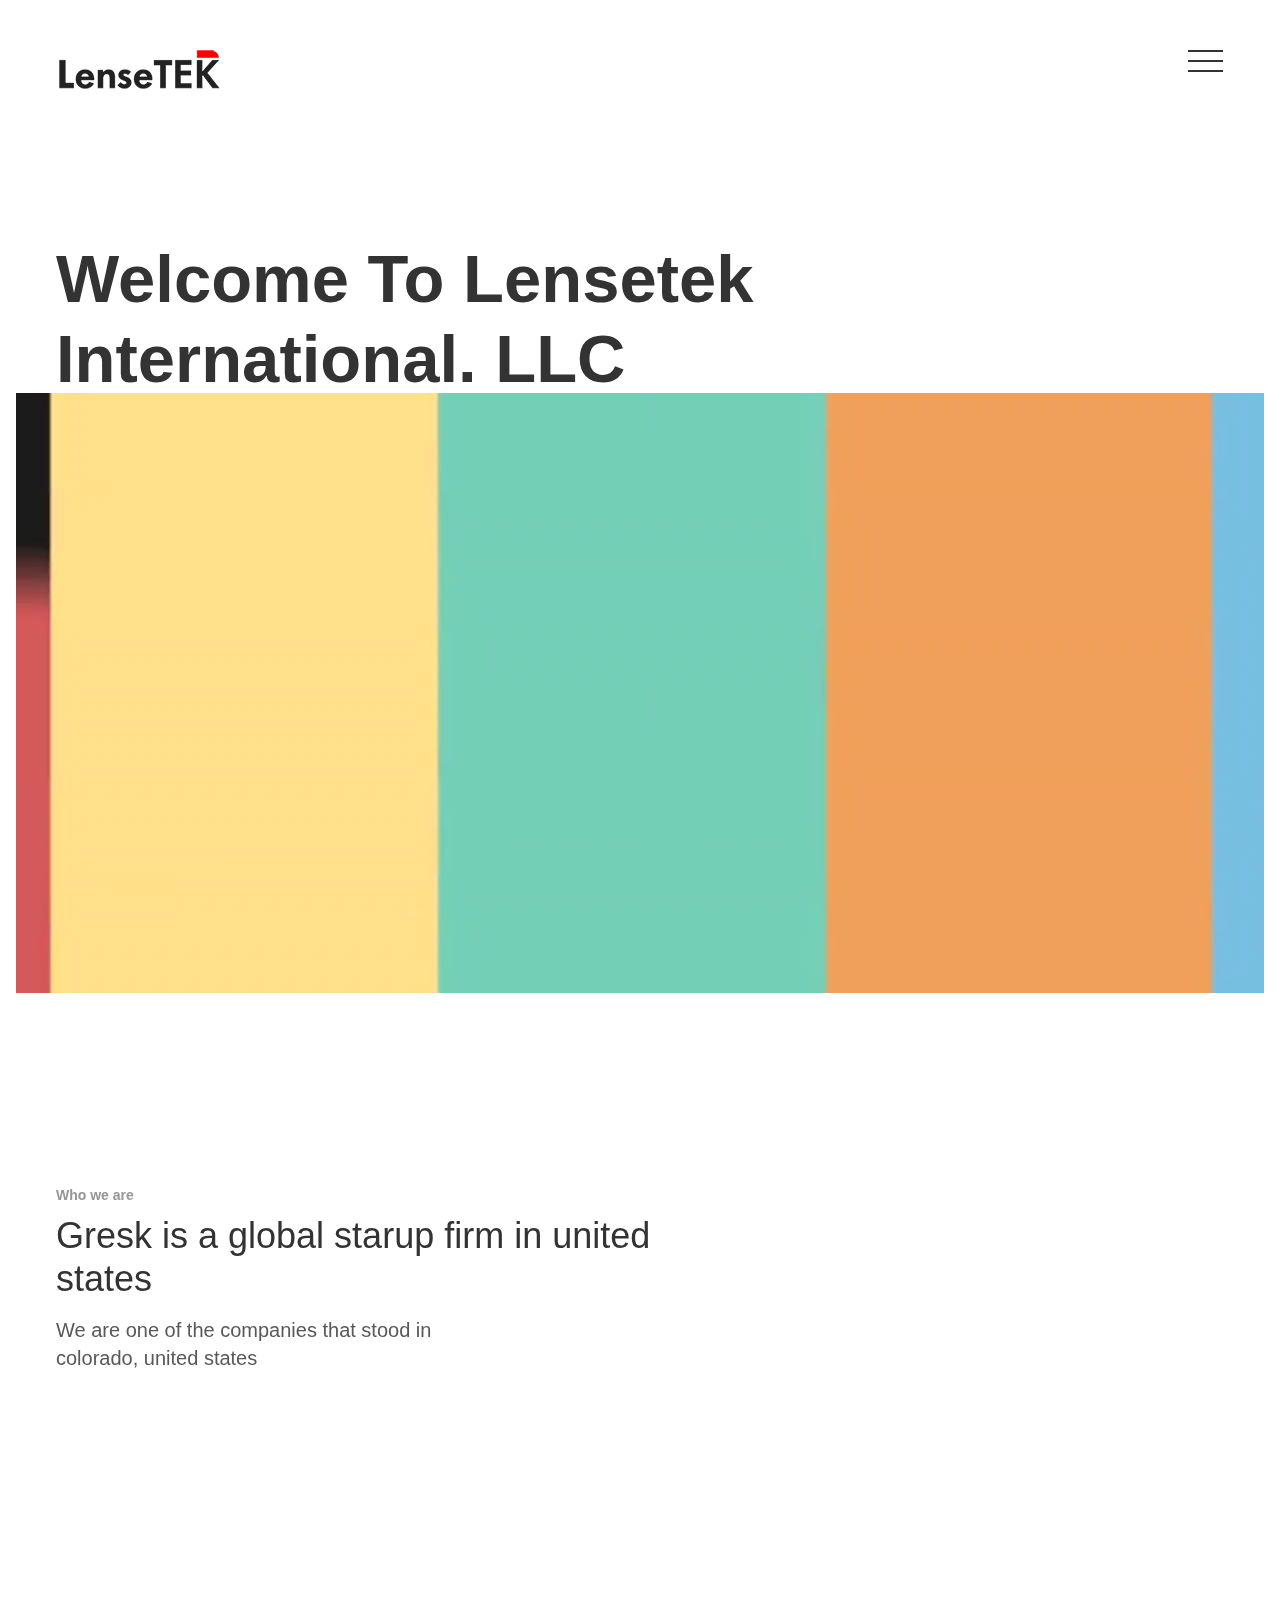
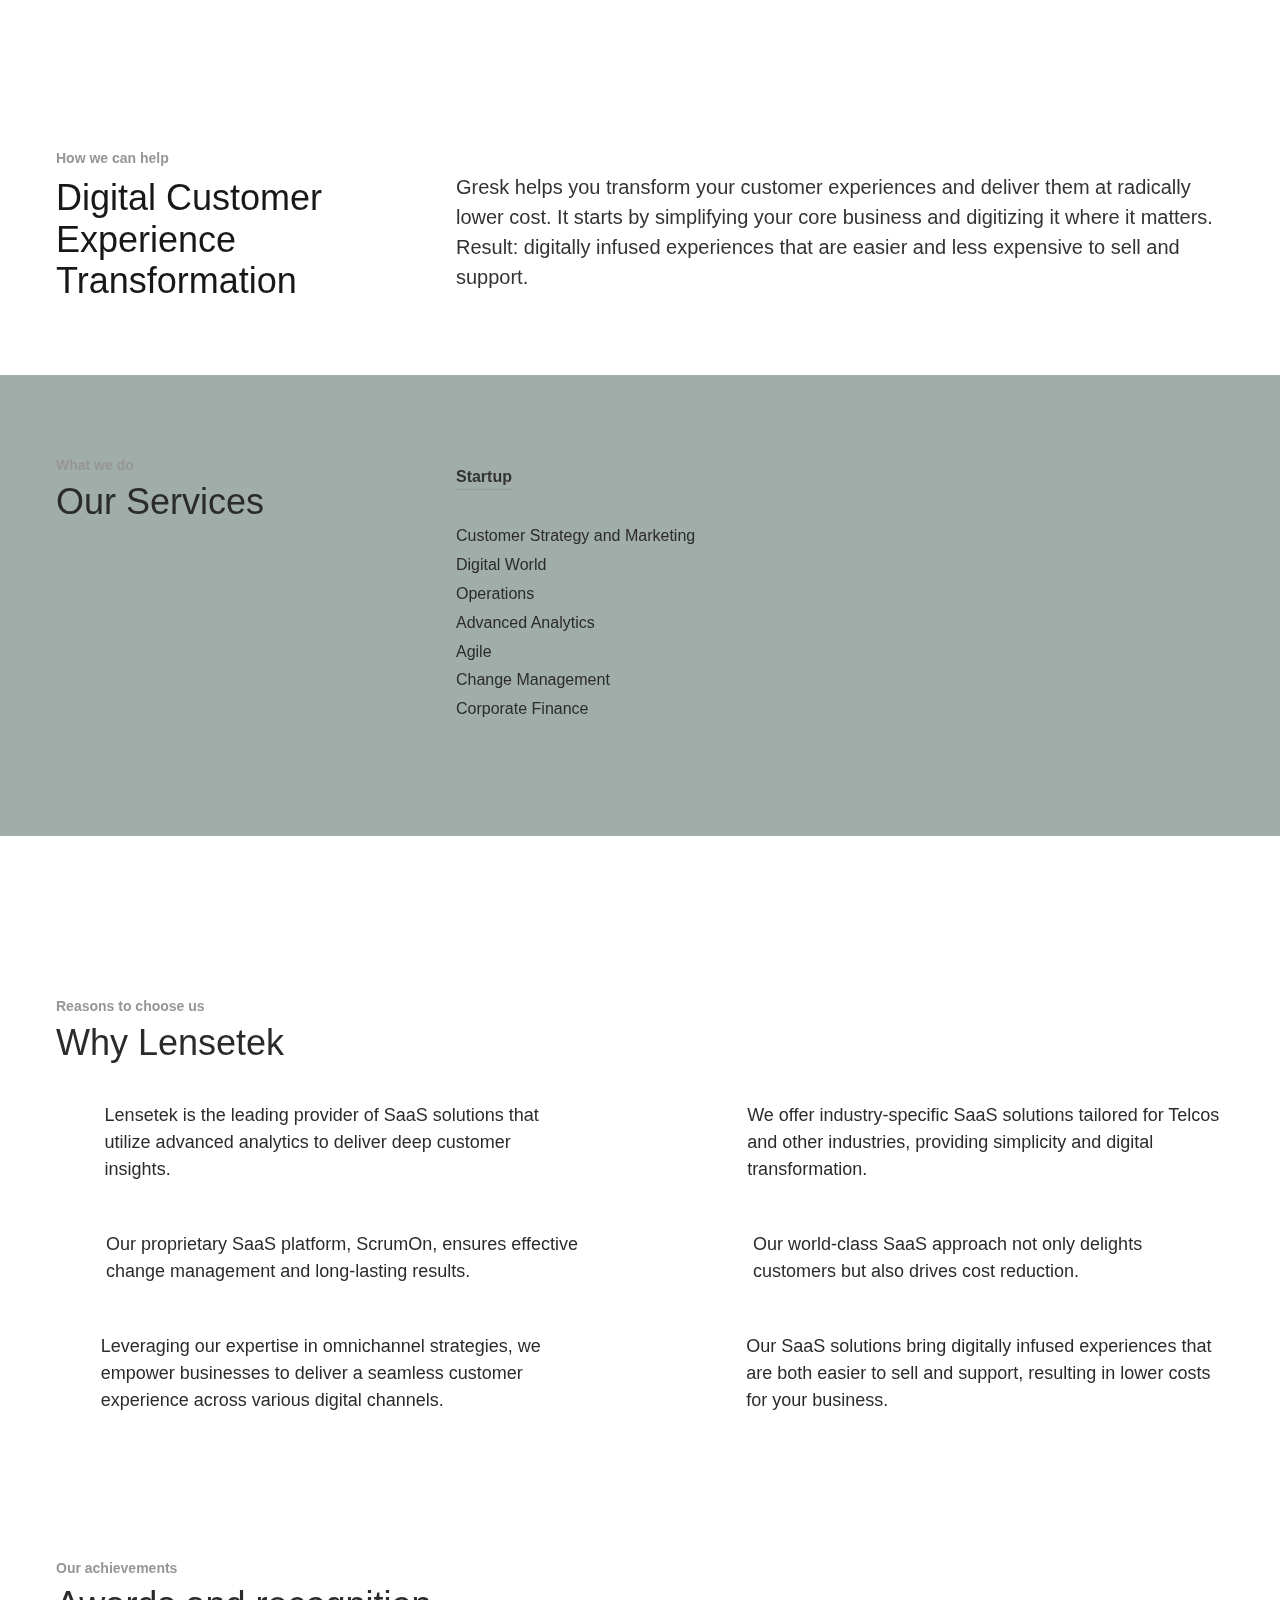
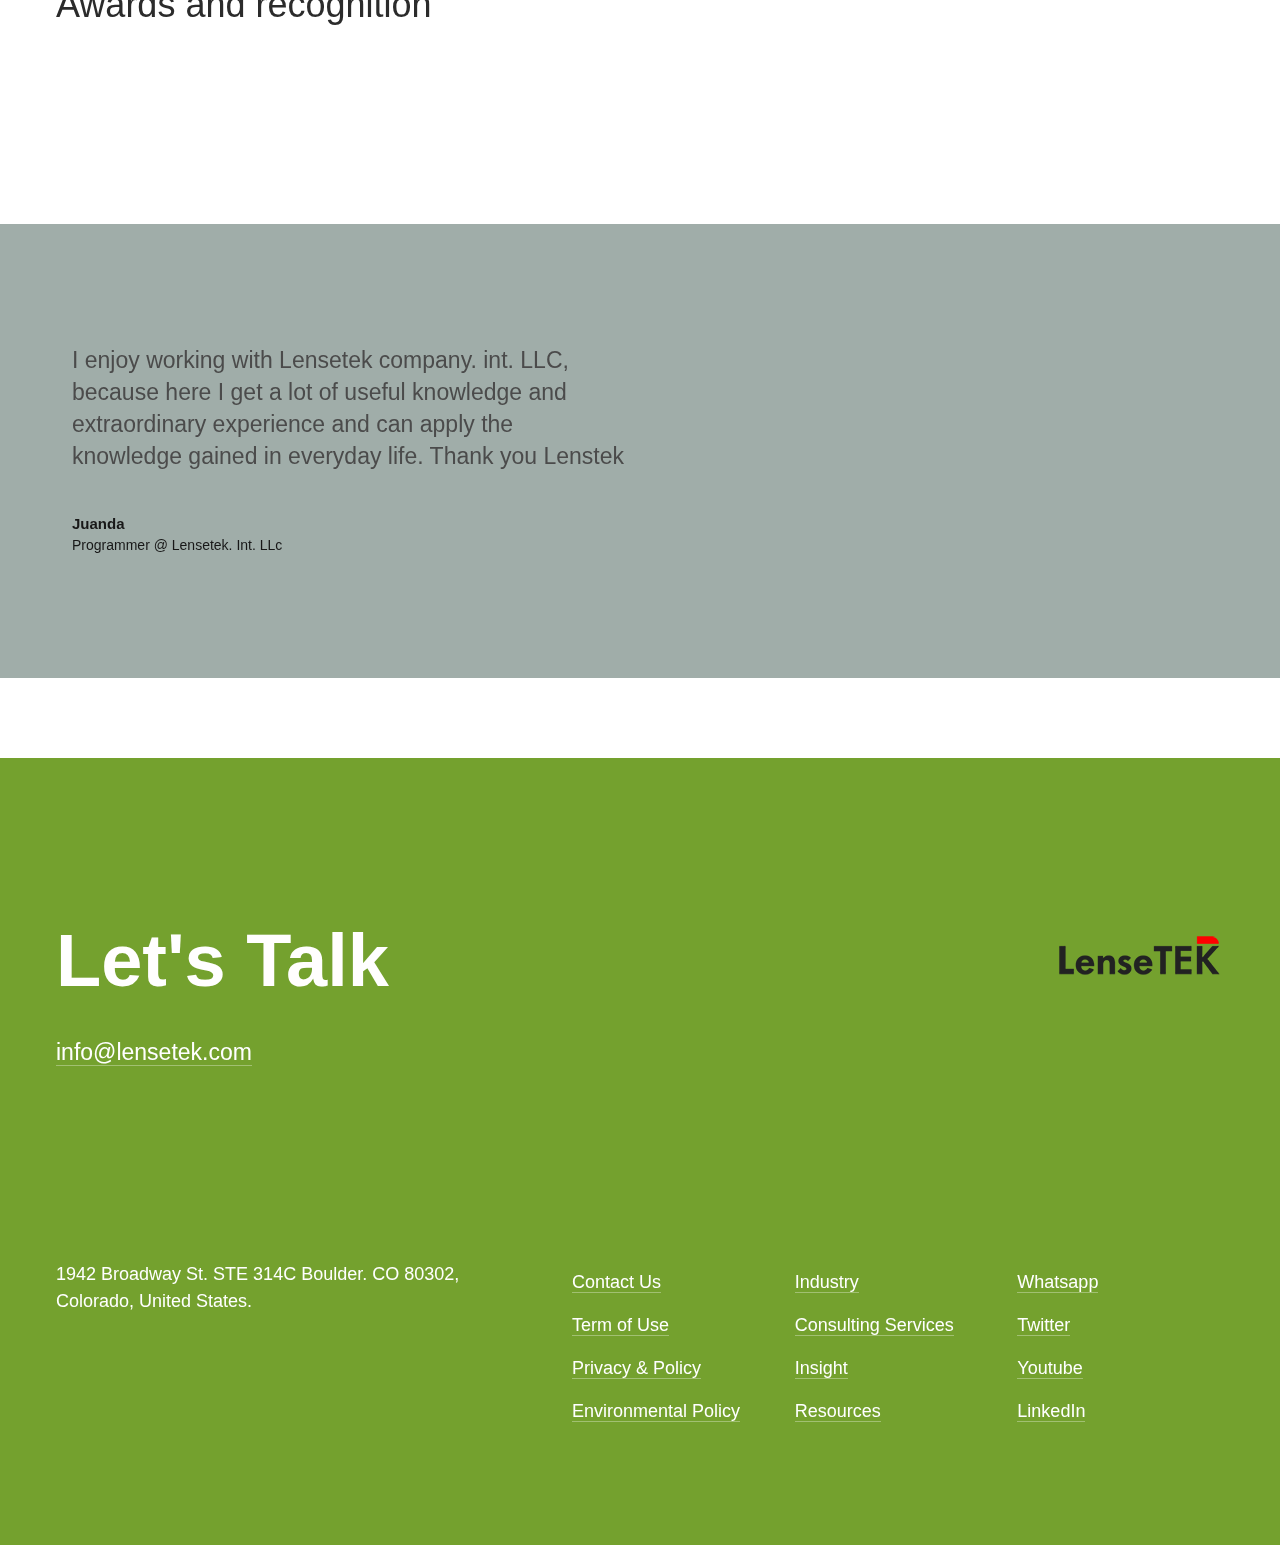
==== commit 419fb52e: "Update index.html" ====
--- a/index.html
+++ b/index.html
@@ -328,7 +328,7 @@
                     </div>
                   </div>
                 </div>
-               
+            
                     </div>
                   </div>
                 </div>
@@ -379,7 +379,7 @@
               <a href="#" class="footer-link-item">Term of Use</a>
             </div>
             <div class="footer-menu-list">
-              <a href="#" class="footer-link-item">Privacy</a>
+              <a href="#" class="footer-link-item">Privacy & Policy</a>
             </div>
             <div class="footer-menu-list">
               <a href="#" class="footer-link-item">Environmental Policy</a>
@@ -401,16 +401,32 @@
           </div>
           <div class="footer-nav-block flex xs-12">
             <div class="footer-menu-list">
-              <a href="#" class="footer-link-item">Facebook</a>
-            </div>
-            <div class="footer-menu-list">
-              <a href="#" class="footer-link-item">Twitter</a>
-            </div>
-            <div class="footer-menu-list">
-              <a href="#" class="footer-link-item">Instagram</a>
-            </div>
-            <div class="footer-menu-list">
-              <a href="#" class="footer-link-item">Youtube</a>
+              <a
+                href="https://rebrand.ly/WebsiteLensetek1"
+                class="footer-link-item"
+                >Whatsapp</a
+              >
+            </div>
+            <div class="footer-menu-list">
+              <a
+                href="https://twitter.com/andyismail?s=20"
+                class="footer-link-item"
+                >Twitter</a
+              >
+            </div>
+            <div class="footer-menu-list">
+              <a
+                href="https://www.youtube.com/@asadeltek"
+                class="footer-link-item"
+                >Youtube</a
+              >
+            </div>
+            <div class="footer-menu-list">
+              <a
+                href="https://id.linkedin.com/company/asadeltek"
+                class="footer-link-item"
+                >LinkedIn</a
+              >
             </div>
           </div>
         </div>
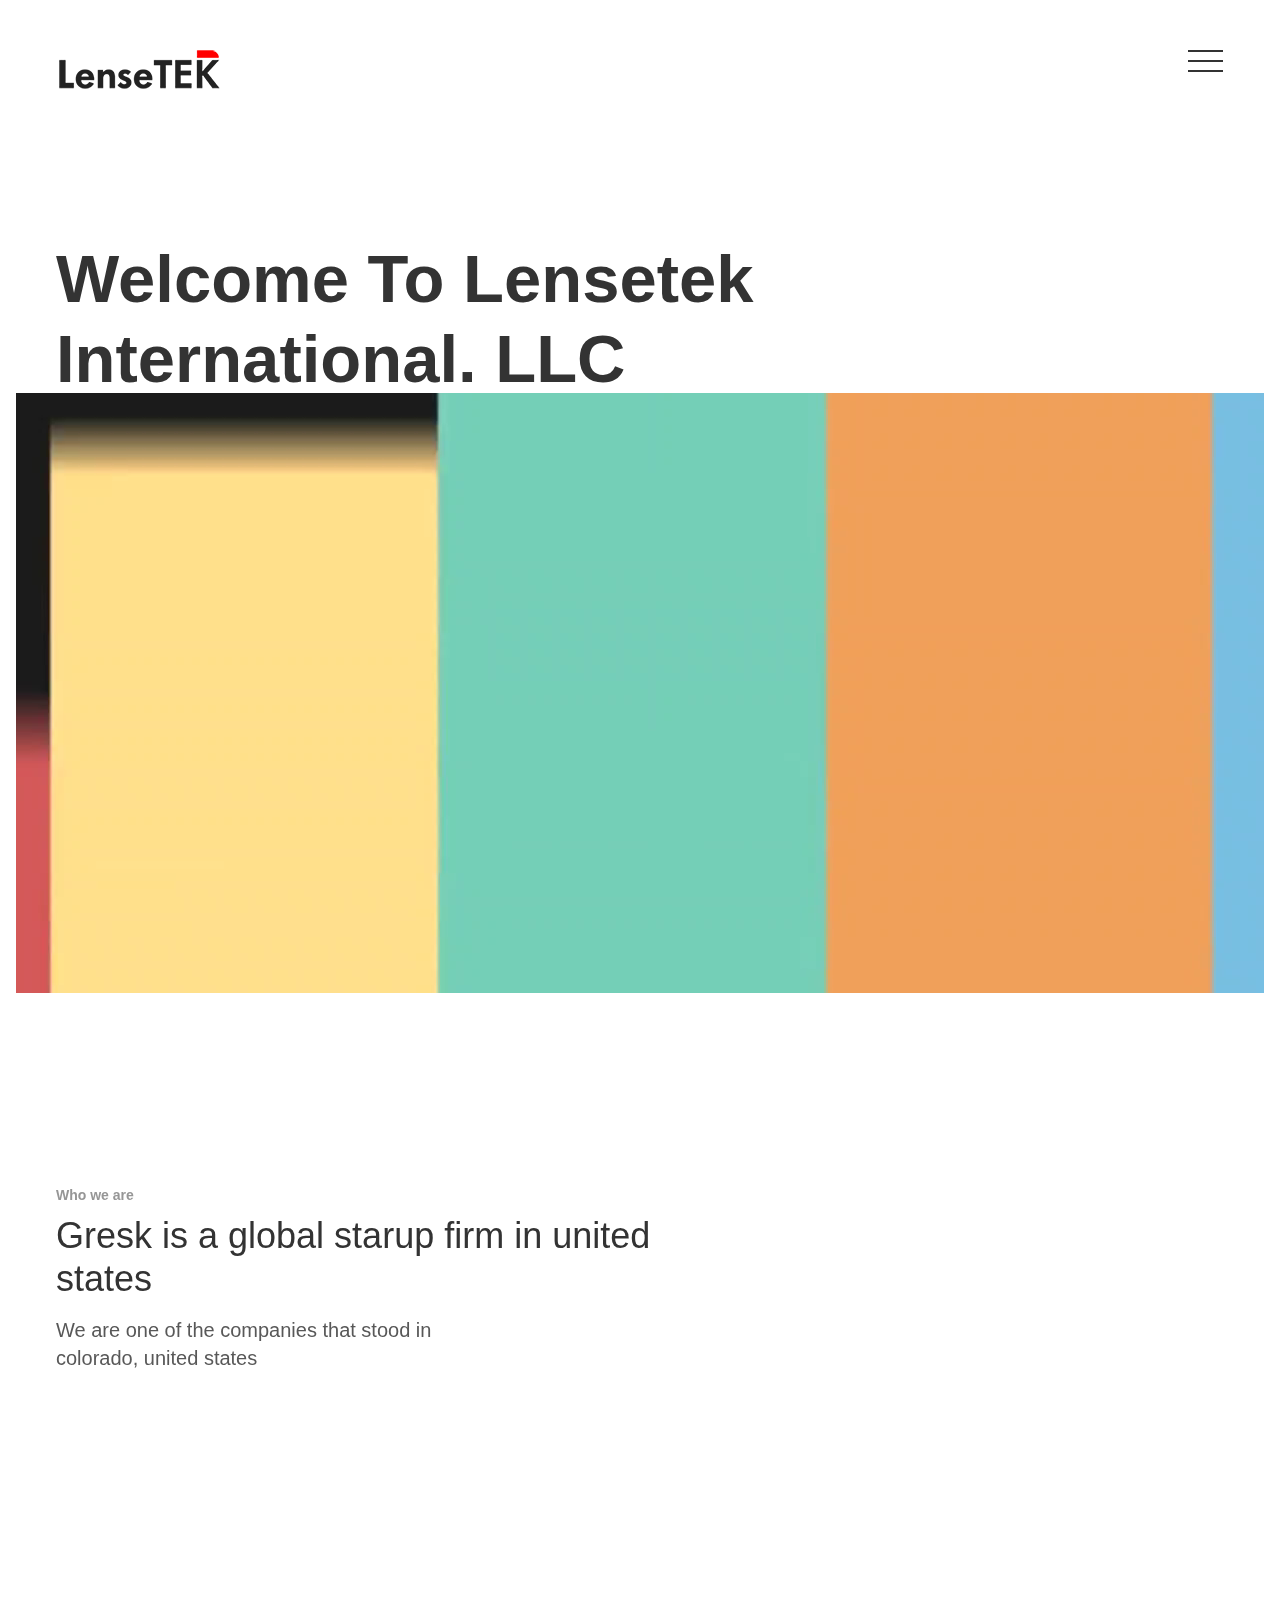
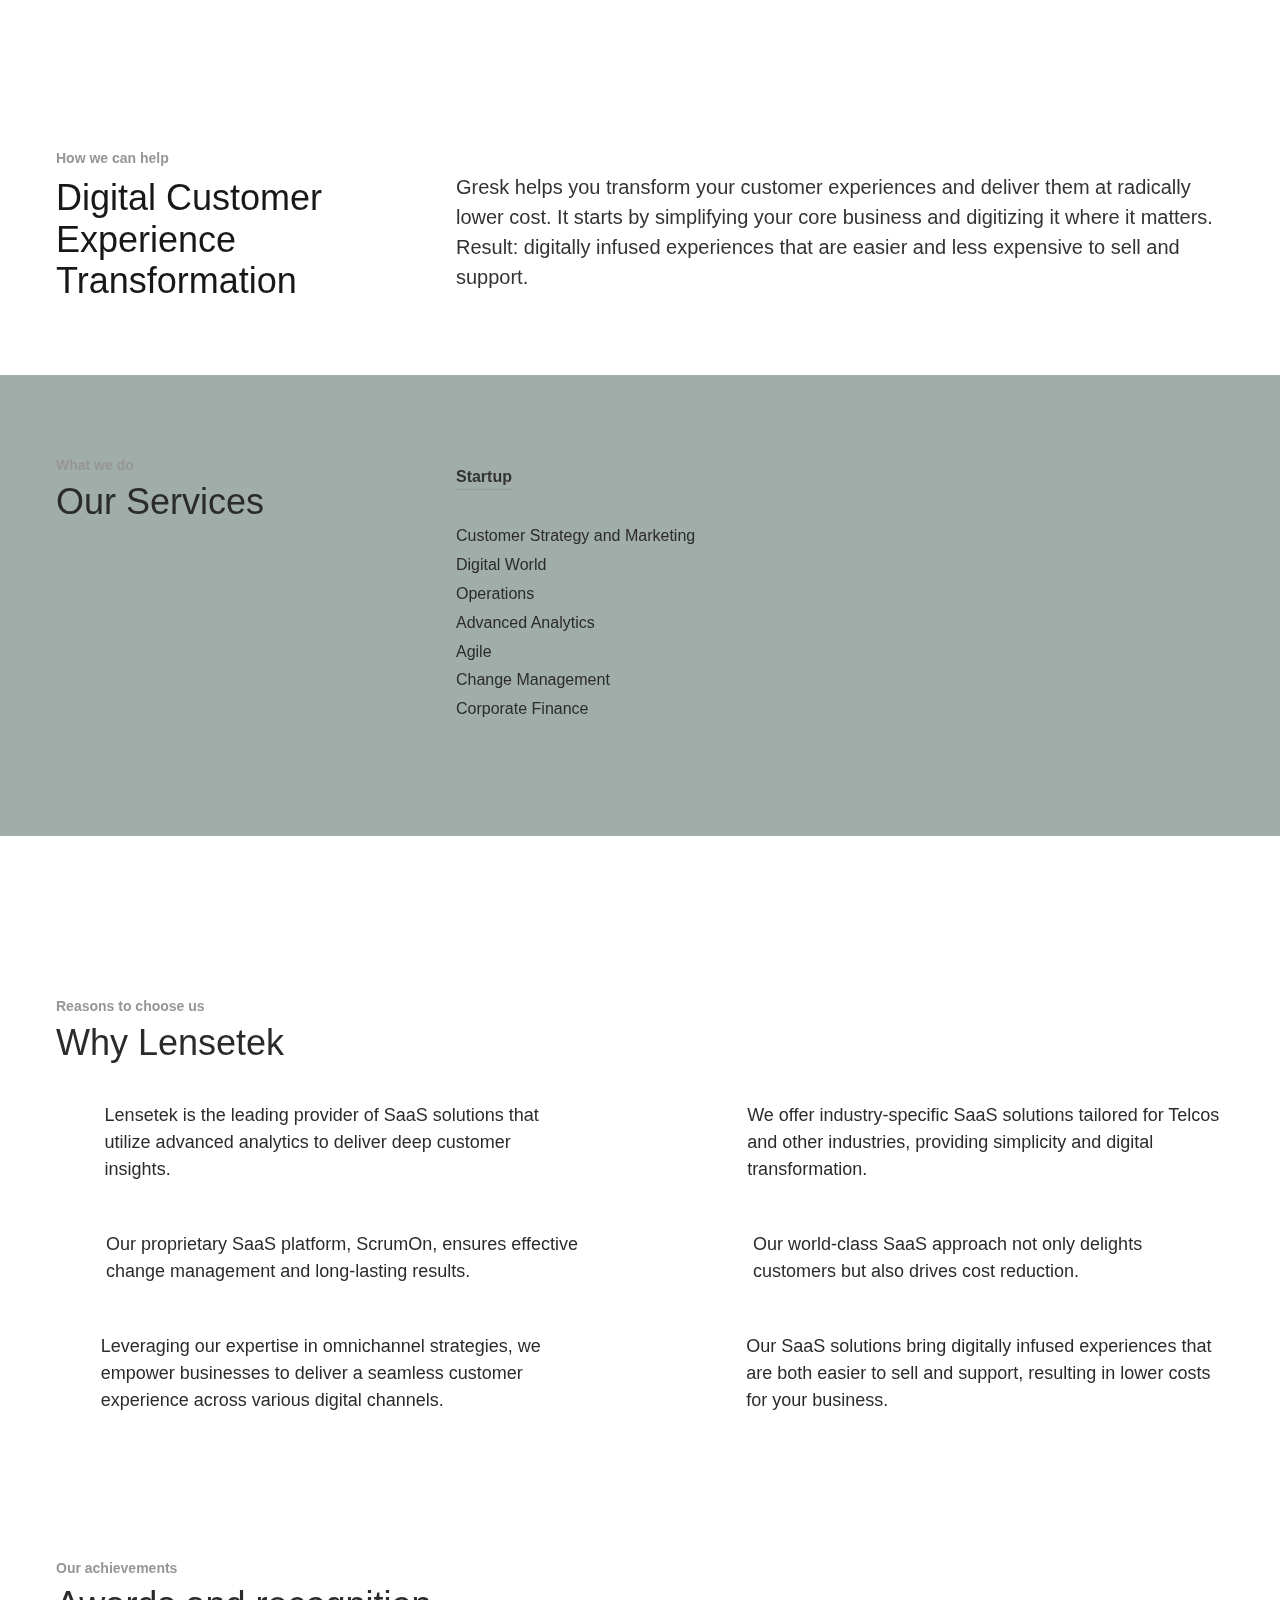
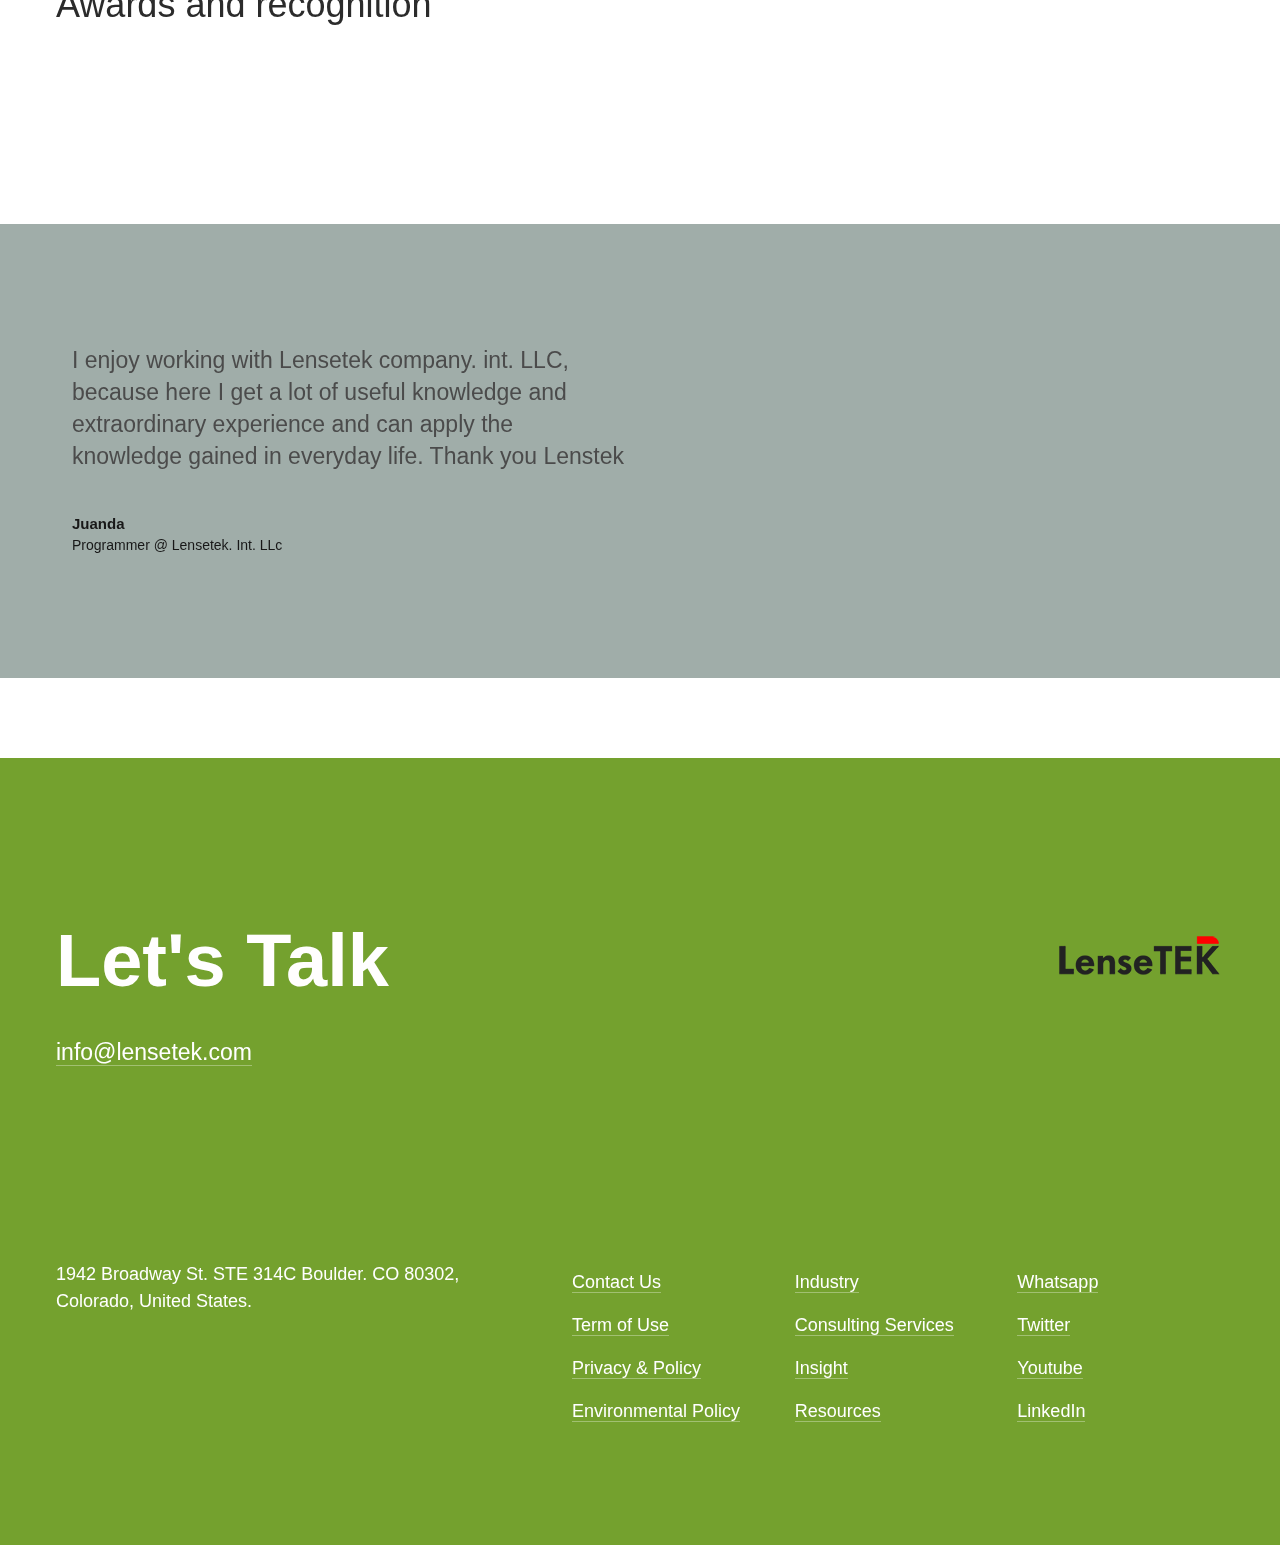
==== commit 4e074d16: "Update index.html" ====
--- a/index.html
+++ b/index.html
@@ -38,8 +38,8 @@
     </script>
     <!-- [if lt IE 9]><script src="https://cdnjs.cloudflare.com/ajax/libs/html5shiv/3.7.3/html5shiv.min.js" type="text/javascript"></script><![endif] -->
 
-    <link href="images/Slice-2.png" rel="shortcut icon" type="image/x-icon" />
-    <link href="images/Slice-2_1.png" rel="apple-touch-icon" />
+    <link href="images/Icon-Lensetek.png" rel="shortcut icon" type="image/x-icon" />
+    <link href="images/Icon-Lensetek_1.png" rel="apple-touch-icon" />
   </head>
   <body class="body">
     <div class="nav-wrapper">
--- a/css/gresk.webflow.css
+++ b/css/gresk.webflow.css
@@ -11,7 +11,7 @@
 }
 
 body {
-  font-family: 'Gothic A1', sans-serif;
+  font-family: "Gothic A1", sans-serif;
   color: #2b2b2b;
   font-size: 18px;
   line-height: 1.5;
@@ -445,7 +445,7 @@
 }
 
 .heading-alpha {
-  font-family: 'Gothic A1', sans-serif;
+  font-family: "Gothic A1", sans-serif;
   color: #333;
   font-size: 105px;
   line-height: 1;
@@ -453,7 +453,7 @@
 }
 
 .heading-beta {
-  font-family: 'Gothic A1', sans-serif;
+  font-family: "Gothic A1", sans-serif;
   color: #fffefe;
   font-size: 74px;
   line-height: 1.15;
@@ -482,7 +482,7 @@
 }
 
 .heading-omega {
-  font-family: 'Gothic A1', sans-serif;
+  font-family: "Gothic A1", sans-serif;
   color: #333;
   font-size: 46px;
   line-height: 1.15;
@@ -541,7 +541,7 @@
   display: block;
   width: 400px;
   padding: 40px;
-  background-color: #74A12E;
+  background-color: #254a0c;
   color: #fff;
 }
 
@@ -678,7 +678,7 @@
   -webkit-flex: 0 80%;
   -ms-flex: 0 80%;
   flex: 0 80%;
-  font-family: 'Gothic A1', sans-serif;
+  font-family: "Gothic A1", sans-serif;
   font-size: 67px;
   line-height: 1.2;
   font-weight: 900;
@@ -691,7 +691,7 @@
 
 .section.section-footer {
   padding-top: 160px;
-  background-color: #74A12E;
+  background-color: #74a12e;
 }
 
 .section.padding-bottom-double {
@@ -796,7 +796,7 @@
 }
 
 .heading-4 {
-  font-family: 'Gothic A1', sans-serif;
+  font-family: "Gothic A1", sans-serif;
 }
 
 .pre-title {
@@ -976,7 +976,7 @@
 
 .testimonial-quote {
   margin-bottom: 40px;
-  font-family: 'Gothic A1', sans-serif;
+  font-family: "Gothic A1", sans-serif;
   color: #4b4b4b;
   font-size: 23px;
   line-height: 1.4;
@@ -1076,7 +1076,6 @@
 }
 
 .foot {
-  
   color: #ffffff;
 }
 
@@ -1097,7 +1096,7 @@
   top: 0%;
   right: auto;
   bottom: auto;
-  font-family: Arial, 'Helvetica Neue', Helvetica, sans-serif;
+  font-family: Arial, "Helvetica Neue", Helvetica, sans-serif;
   color: #b2c7df;
   font-size: 200px;
   line-height: 0.6;
@@ -1108,7 +1107,7 @@
   margin-top: -60px;
   padding-top: 120px;
   padding-bottom: 120px;
-  background-color: #74A12E;
+  background-color: #74a12e;
 }
 
 .team-text {
@@ -1148,7 +1147,7 @@
 }
 
 .fact-numbers {
-  font-family: 'Gothic A1', sans-serif;
+  font-family: "Gothic A1", sans-serif;
   color: #333;
   font-size: 36px;
 }
@@ -1379,7 +1378,7 @@
 }
 
 .contact-field:focus {
-  border-bottom-color: #74A12E;
+  border-bottom-color: #74a12e;
 }
 
 .contact-field.select-field {
@@ -1397,7 +1396,7 @@
   padding-right: 32px;
   padding-left: 32px;
   border-radius: 5px;
-  background-color: #74A12E;
+  background-color: #74a12e;
   color: #333;
   font-size: 15px;
   font-weight: 700;
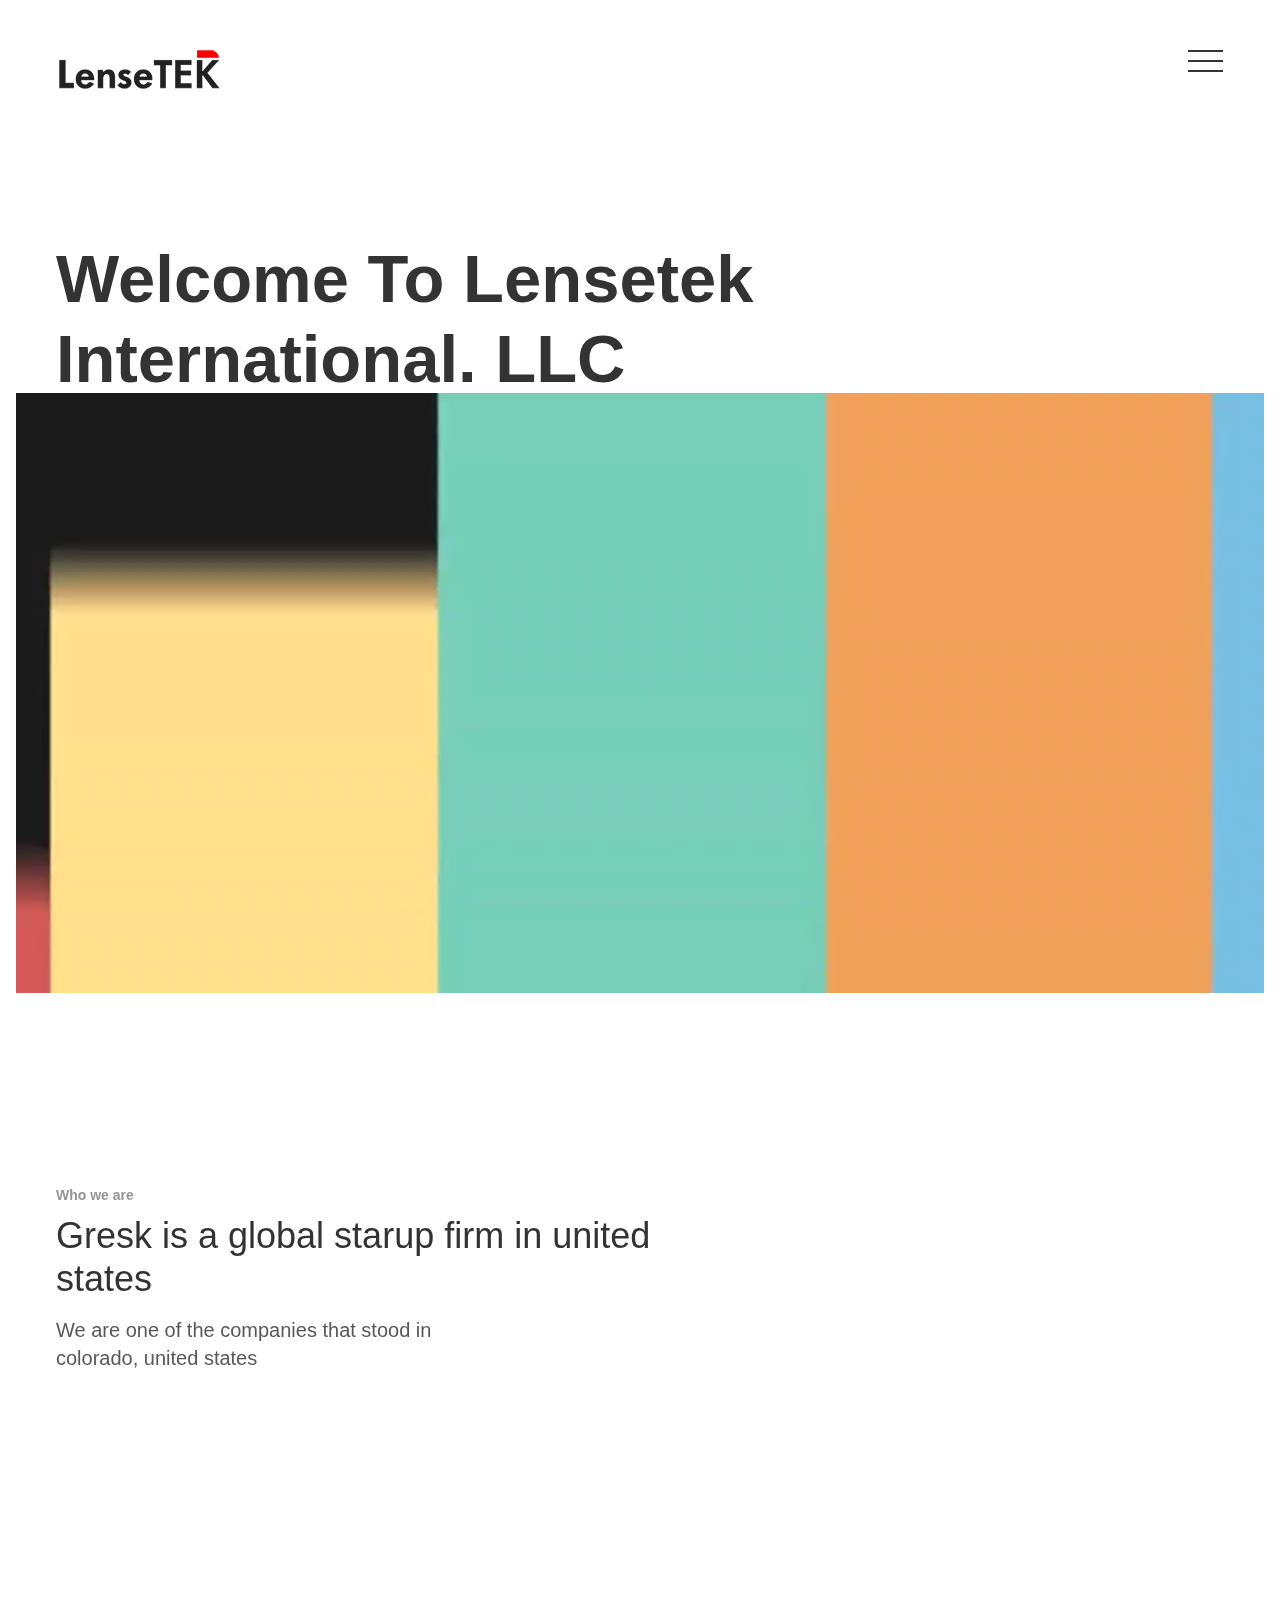
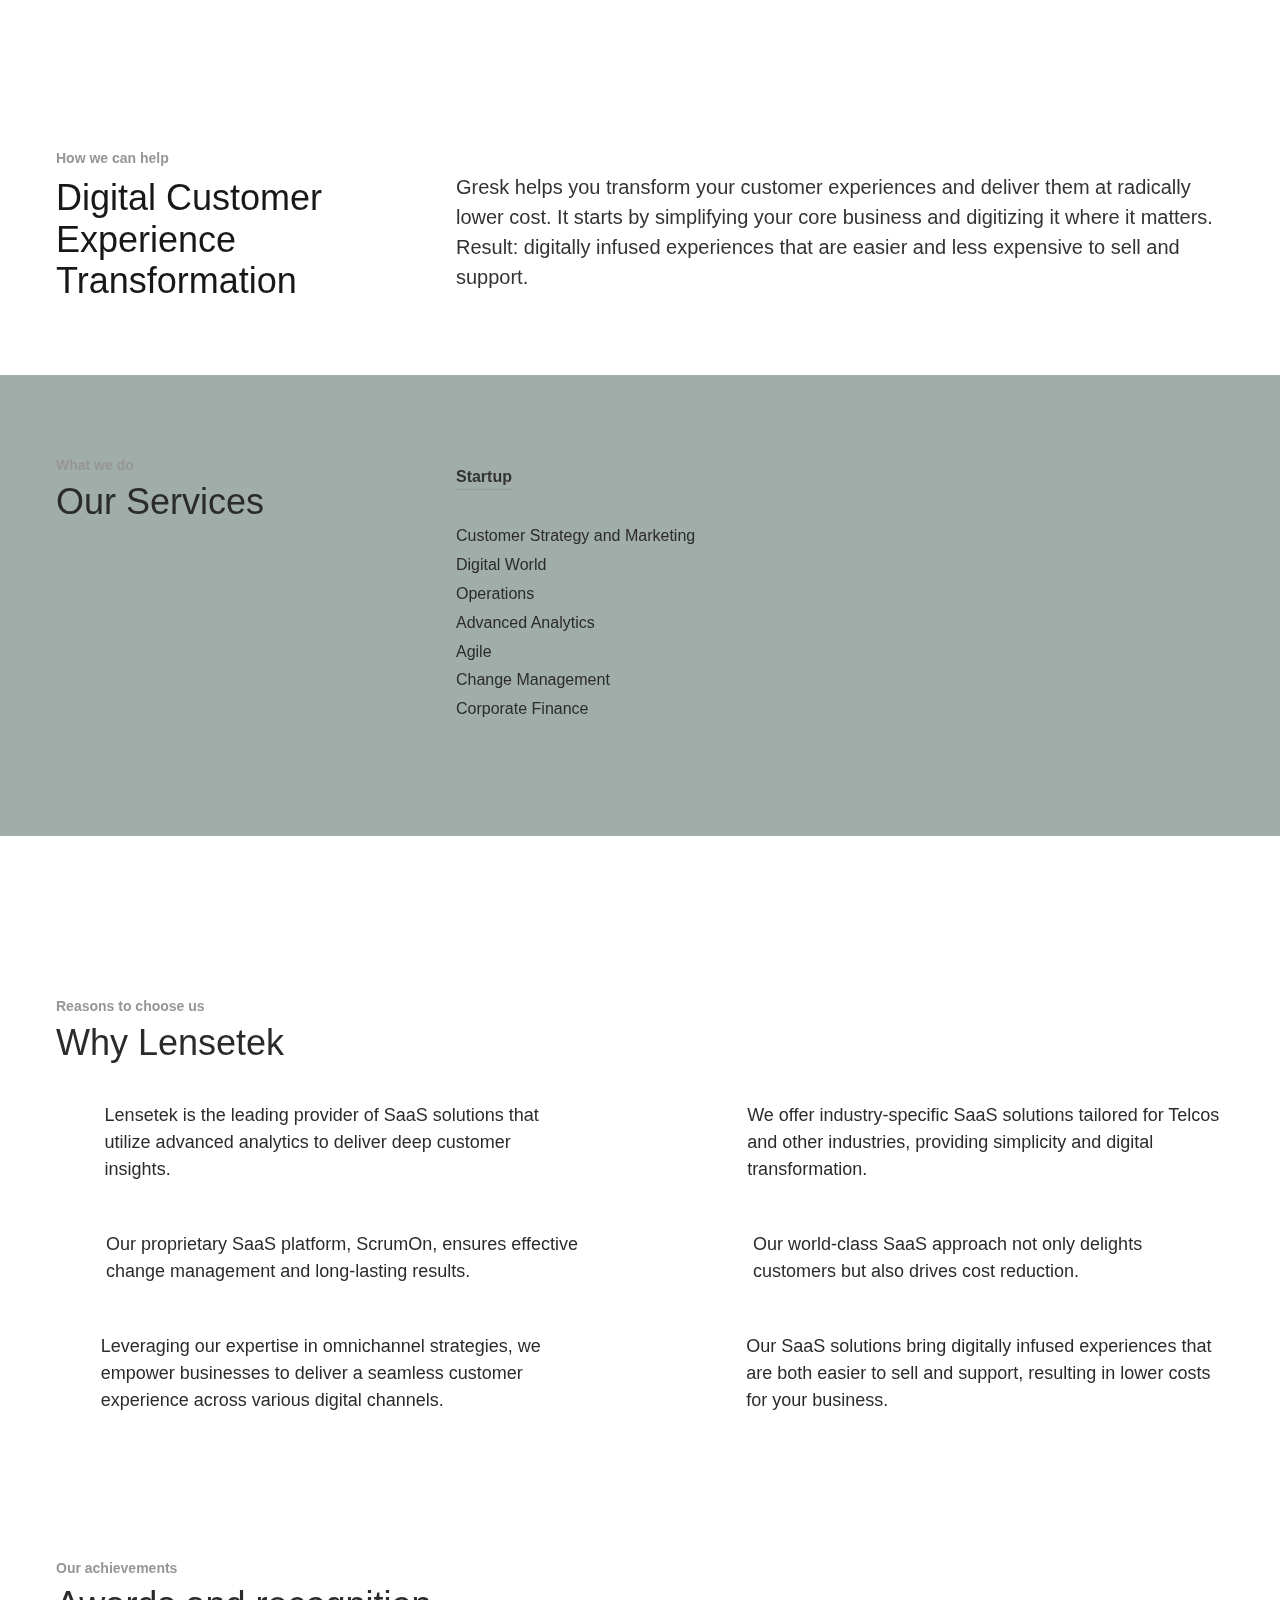
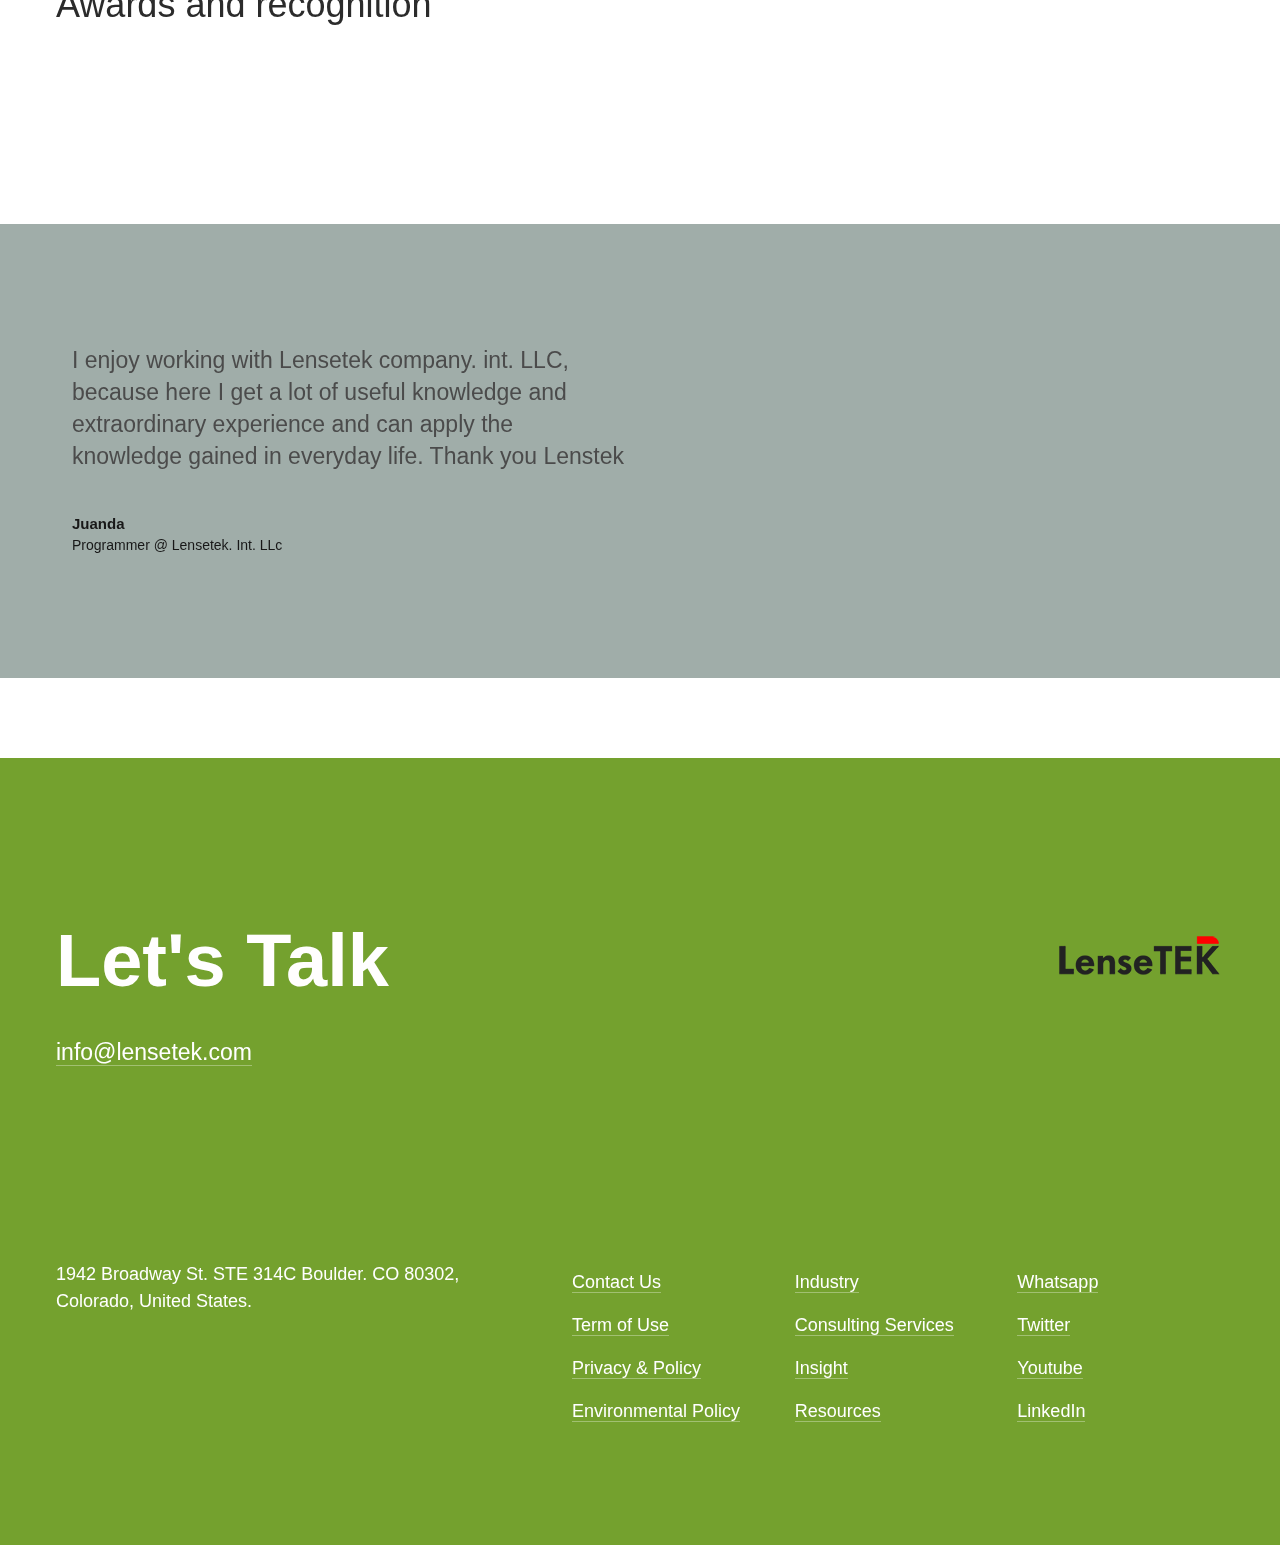
==== commit de820b6f: "Merge branch 'main' of https://github.com/AkbarSkuyyy/LenseTEK" ====
--- a/index.html
+++ b/index.html
@@ -38,8 +38,8 @@
     </script>
     <!-- [if lt IE 9]><script src="https://cdnjs.cloudflare.com/ajax/libs/html5shiv/3.7.3/html5shiv.min.js" type="text/javascript"></script><![endif] -->
 
-    <link href="images/Icon-Lensetek.png" rel="shortcut icon" type="image/x-icon" />
-    <link href="images/Icon-Lensetek_1.png" rel="apple-touch-icon" />
+    <link href="images/Slice-2.png" rel="shortcut icon" type="image/x-icon" />
+    <link href="images/Slice-2_1.png" rel="apple-touch-icon" />
   </head>
   <body class="body">
     <div class="nav-wrapper">
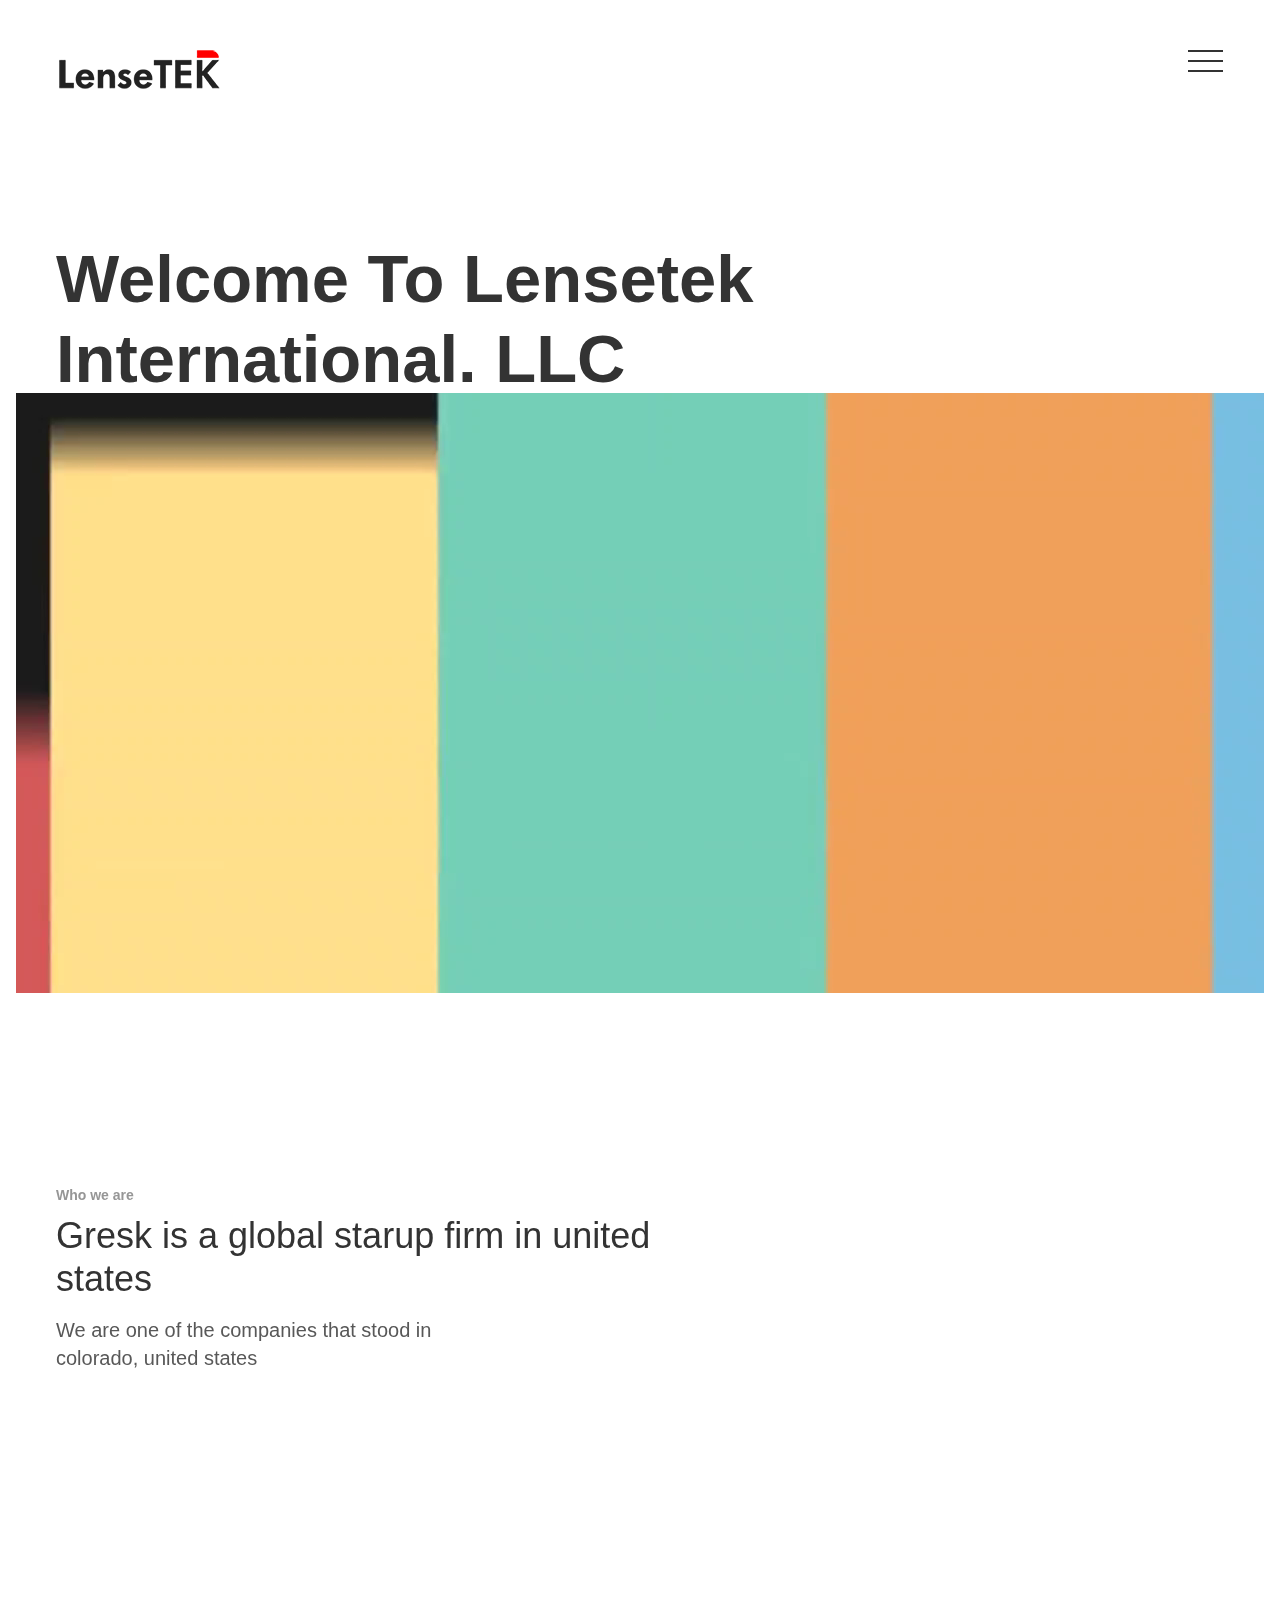
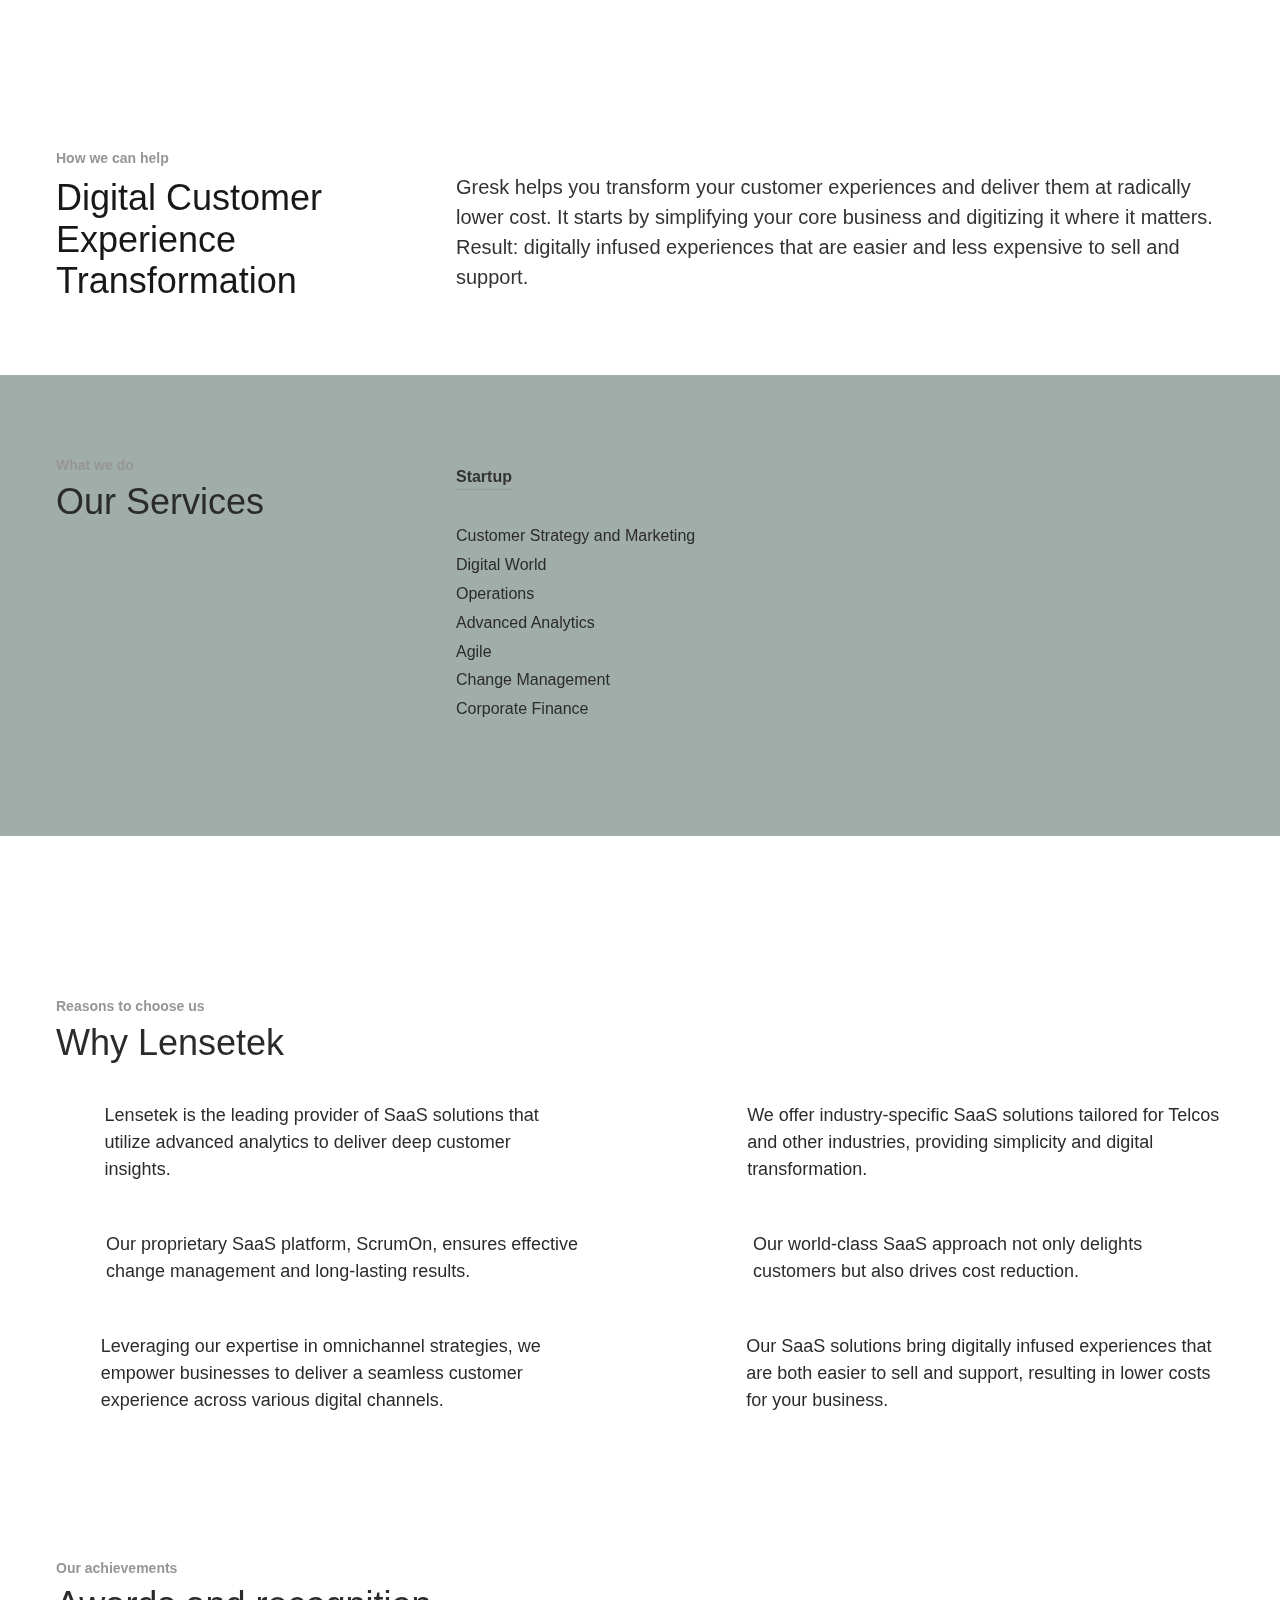
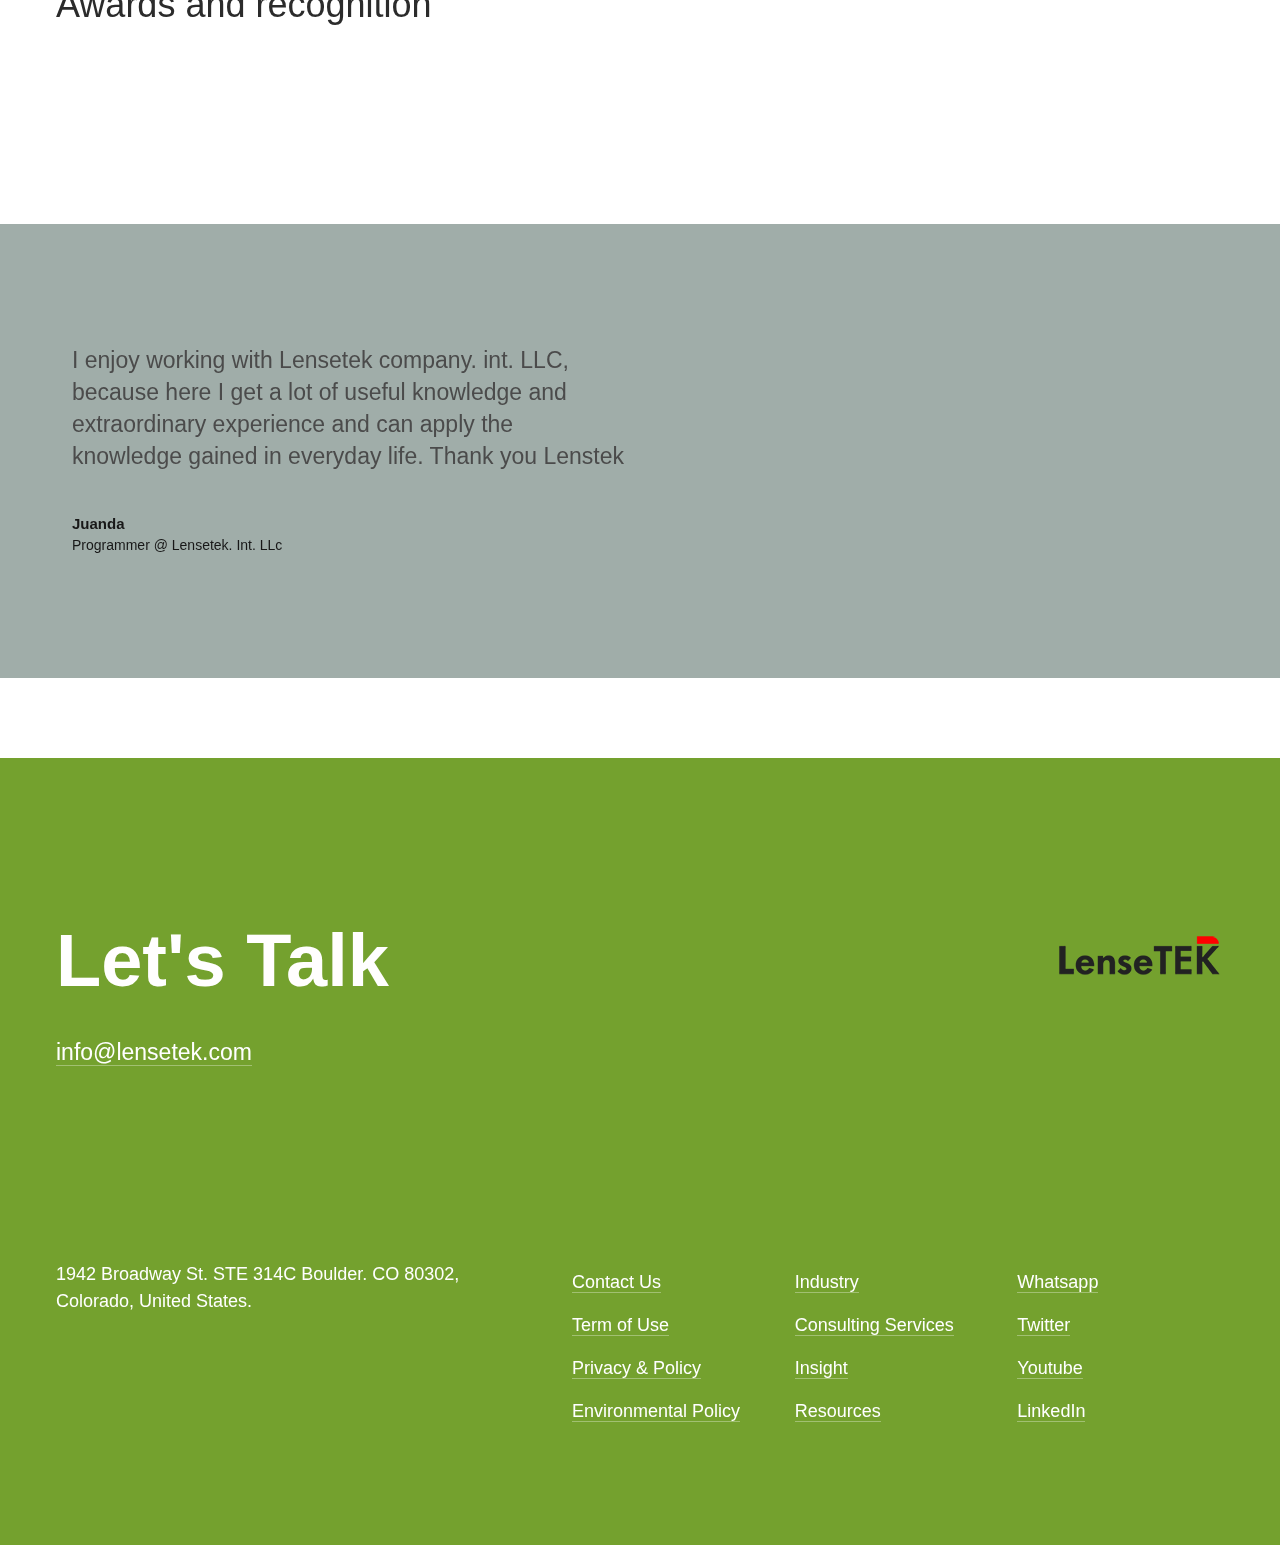
==== commit f16ac594: "Merge branch 'main' of https://github.com/AkbarSkuyyy/LenseTEK" ====
--- a/index.html
+++ b/index.html
@@ -38,8 +38,8 @@
     </script>
     <!-- [if lt IE 9]><script src="https://cdnjs.cloudflare.com/ajax/libs/html5shiv/3.7.3/html5shiv.min.js" type="text/javascript"></script><![endif] -->
 
-    <link href="images/Slice-2.png" rel="shortcut icon" type="image/x-icon" />
-    <link href="images/Slice-2_1.png" rel="apple-touch-icon" />
+    <link href="images/Icon-Lensetek.png" rel="shortcut icon" type="image/x-icon" />
+    <link href="images/Icon-Lensetek_1.png" rel="apple-touch-icon" />
   </head>
   <body class="body">
     <div class="nav-wrapper">
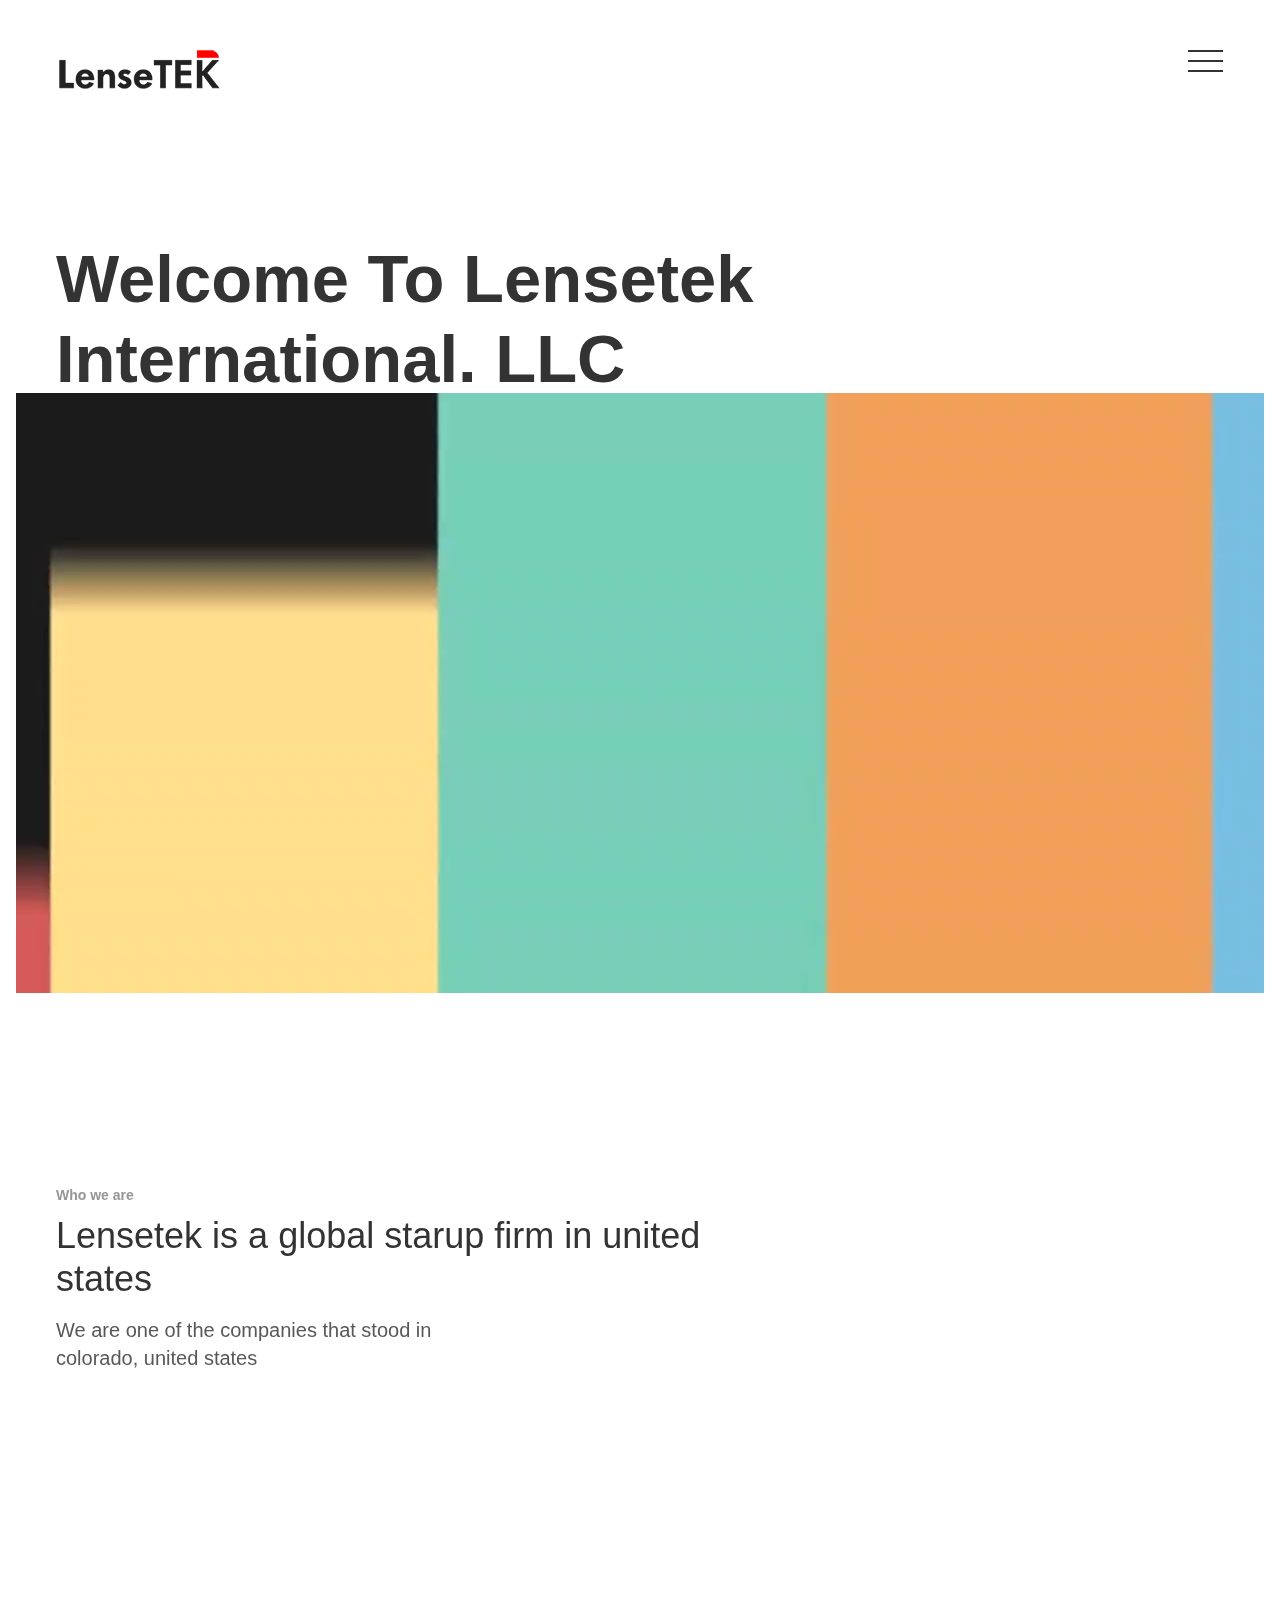
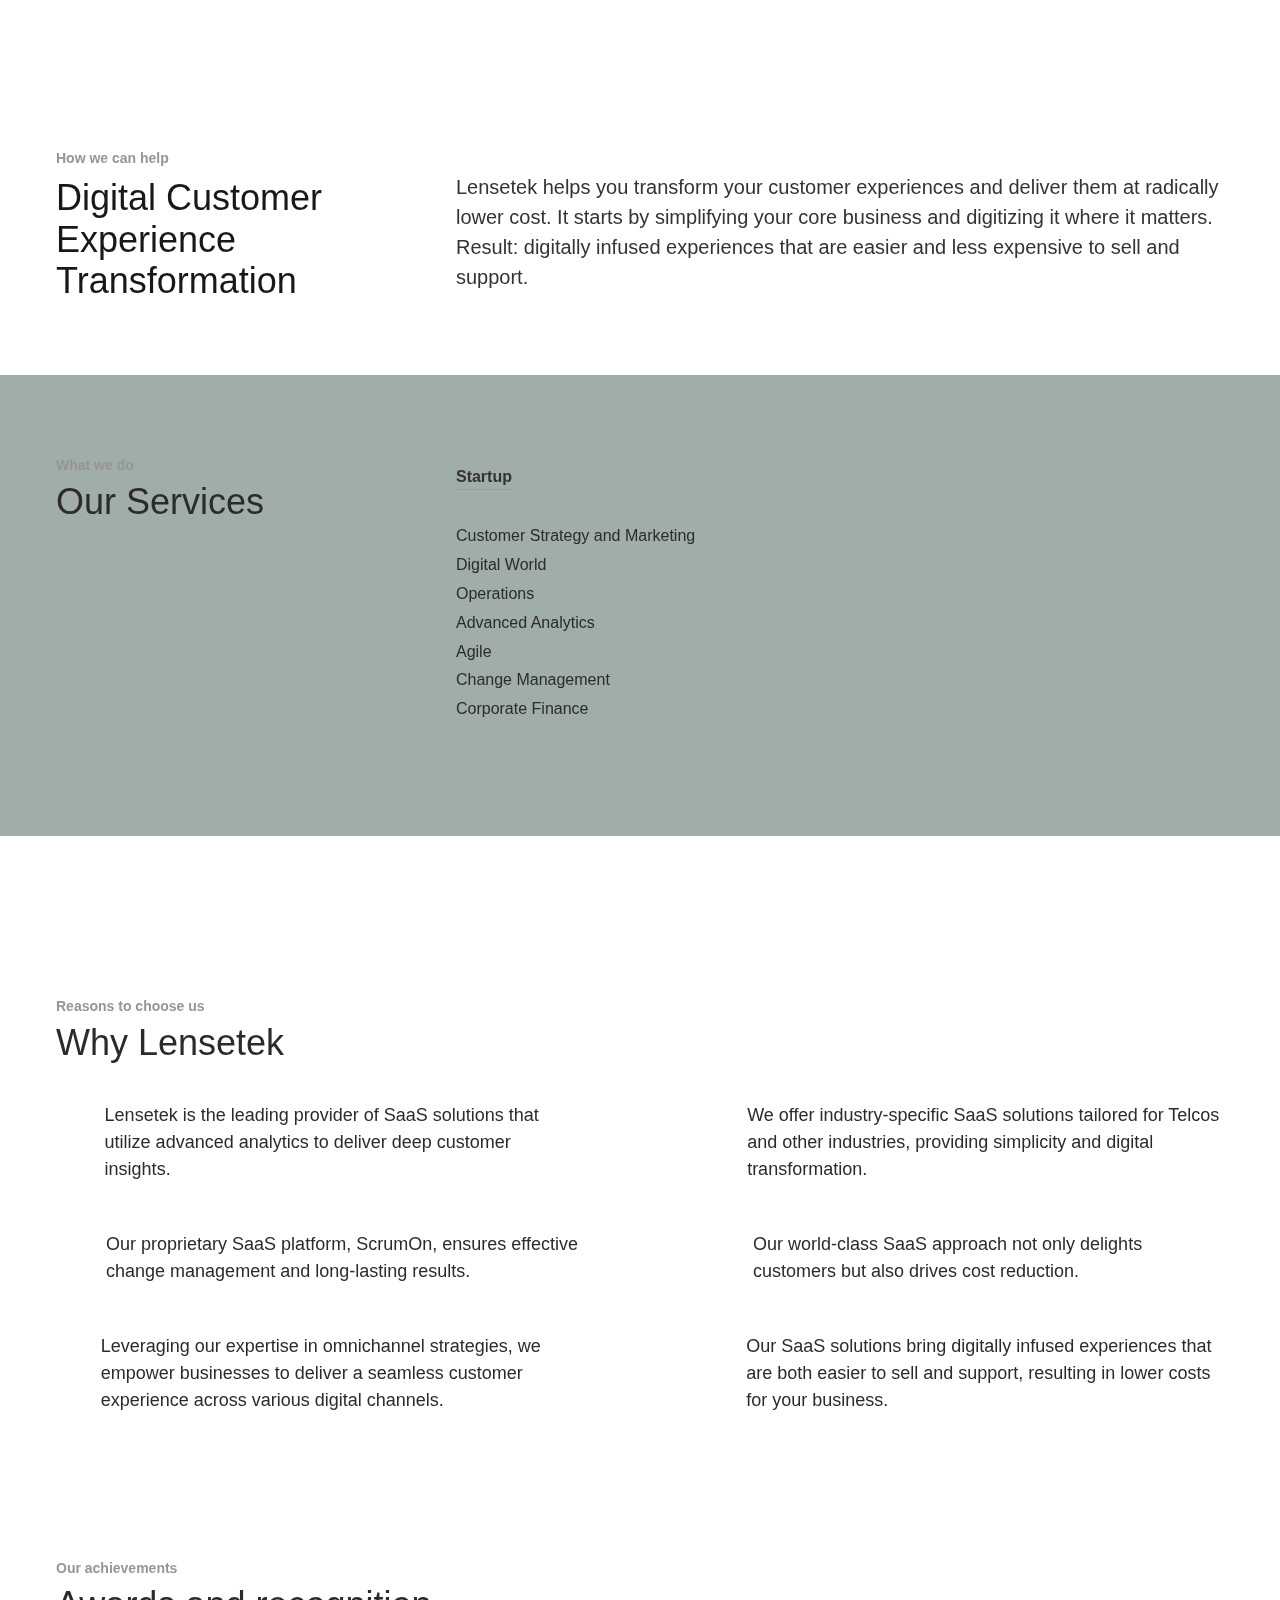
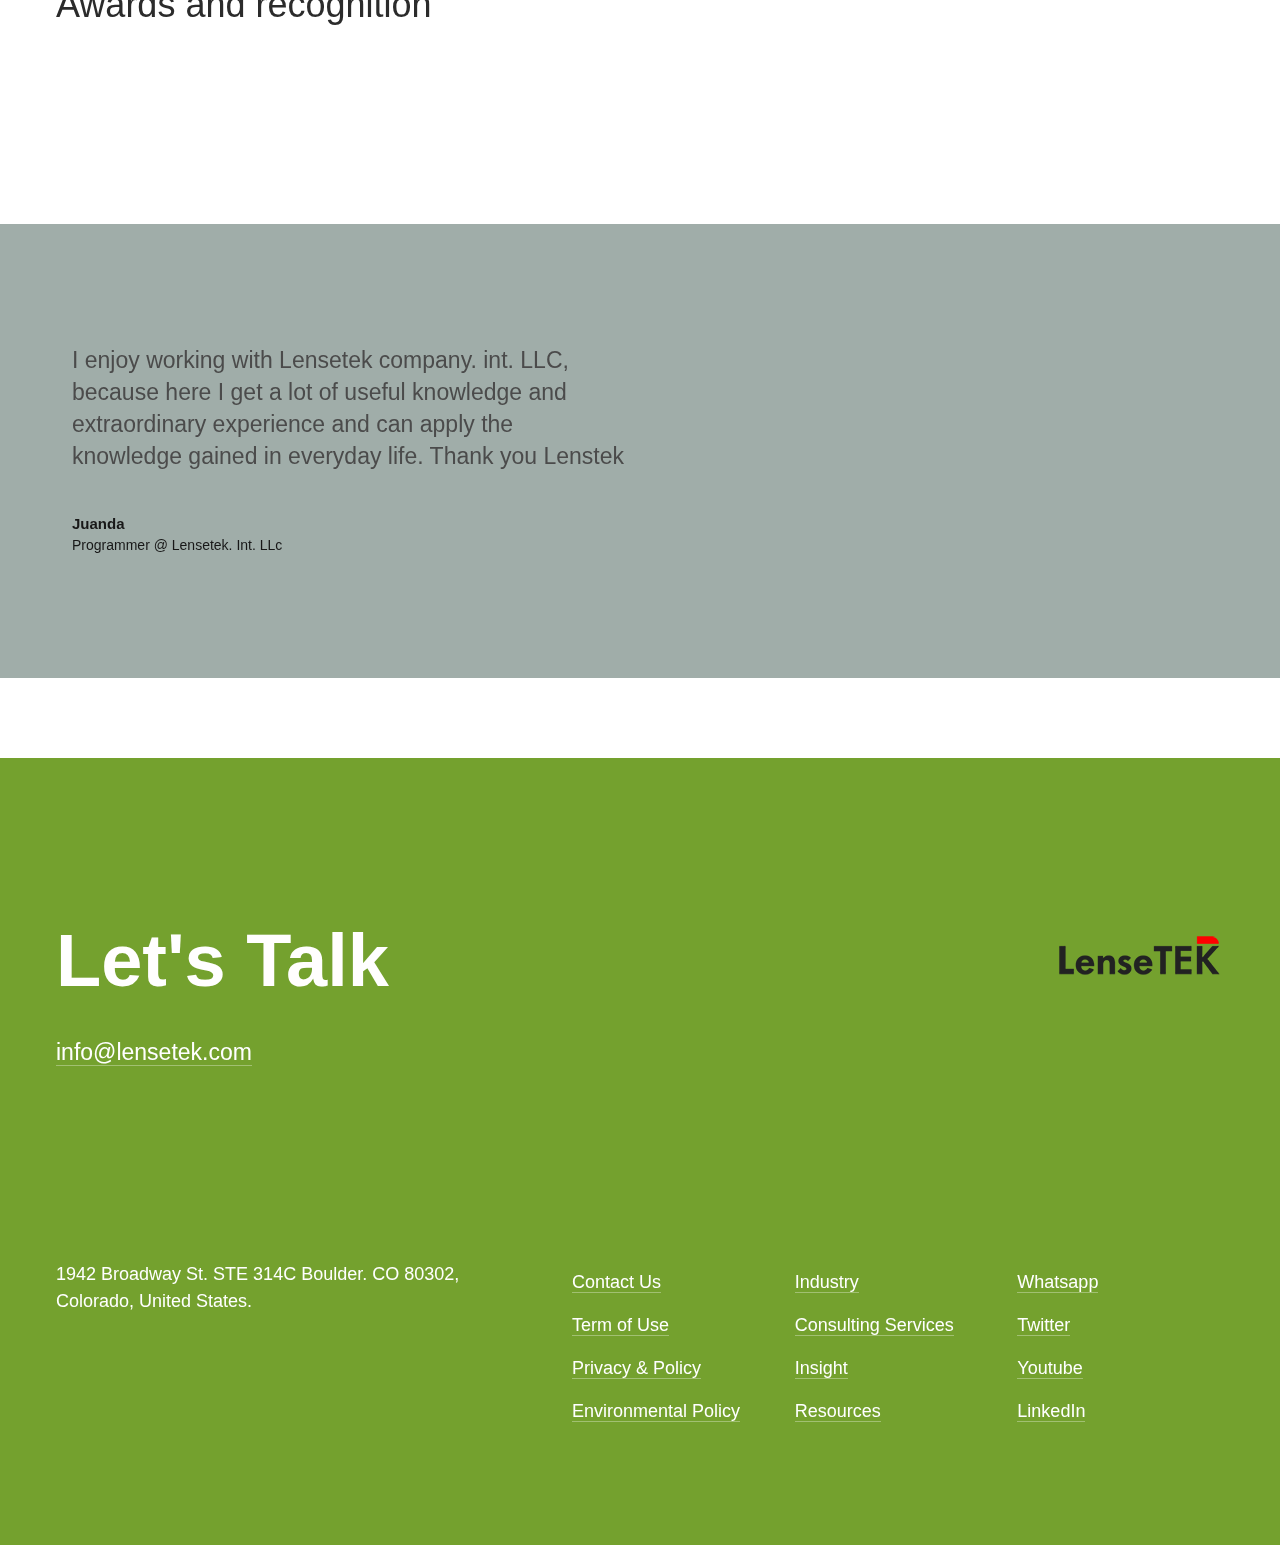
==== commit 73a4561e: "Update index.html" ====
--- a/index.html
+++ b/index.html
@@ -111,7 +111,7 @@
         <div class="col">
           <div class="pre-title">Who we are</div>
           <div class="title-1">
-            Gresk is a global starup firm in united states
+            Lensetek is a global starup firm in united states
           </div>
           <p class="short-paragraph margin-bottom">
             We are one of the companies that stood in colorado, united states
@@ -147,7 +147,7 @@
         </div>
         <div class="col flow">
           <p class="fat-paragraph margin-top">
-            Gresk helps you transform your customer experiences and deliver them
+            Lensetek helps you transform your customer experiences and deliver them
             at radically lower cost. It starts by simplifying your core business
             and digitizing it where it matters. Result: digitally infused
             experiences that are easier and less expensive to sell and support.
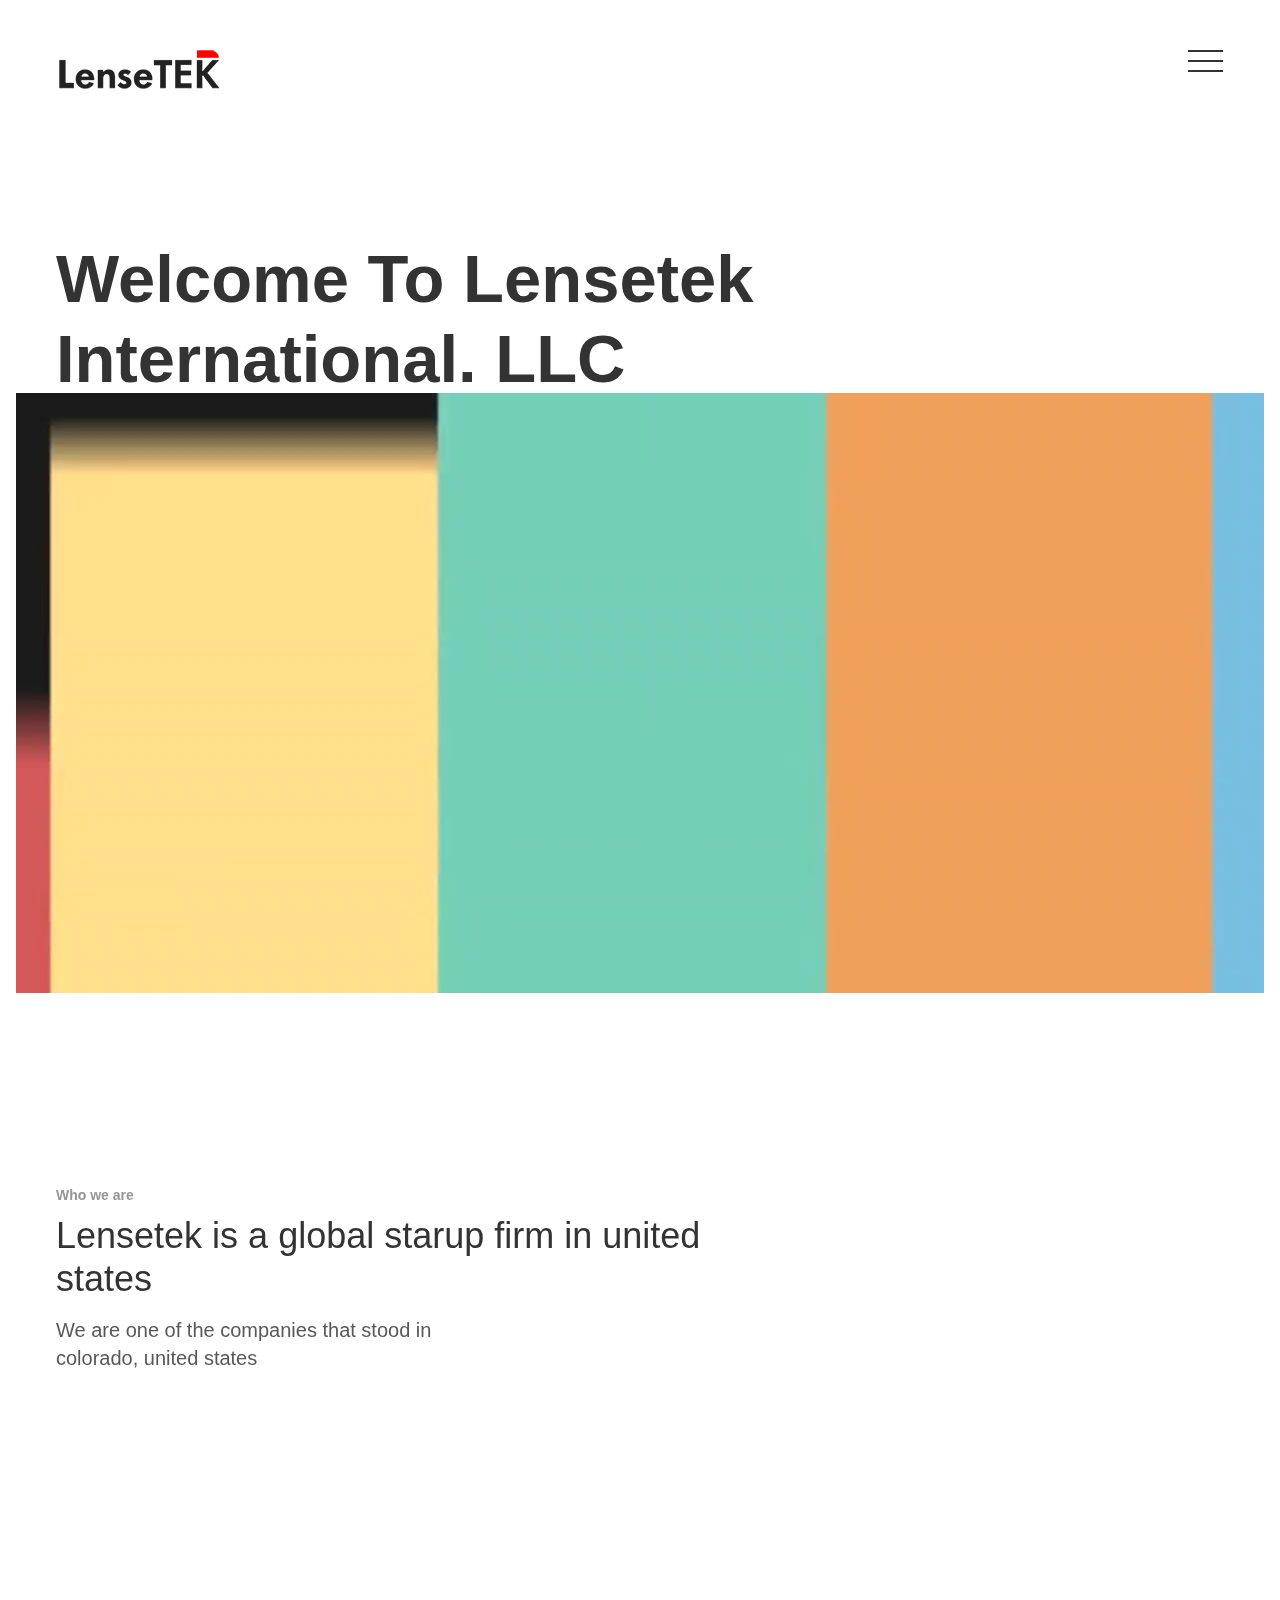
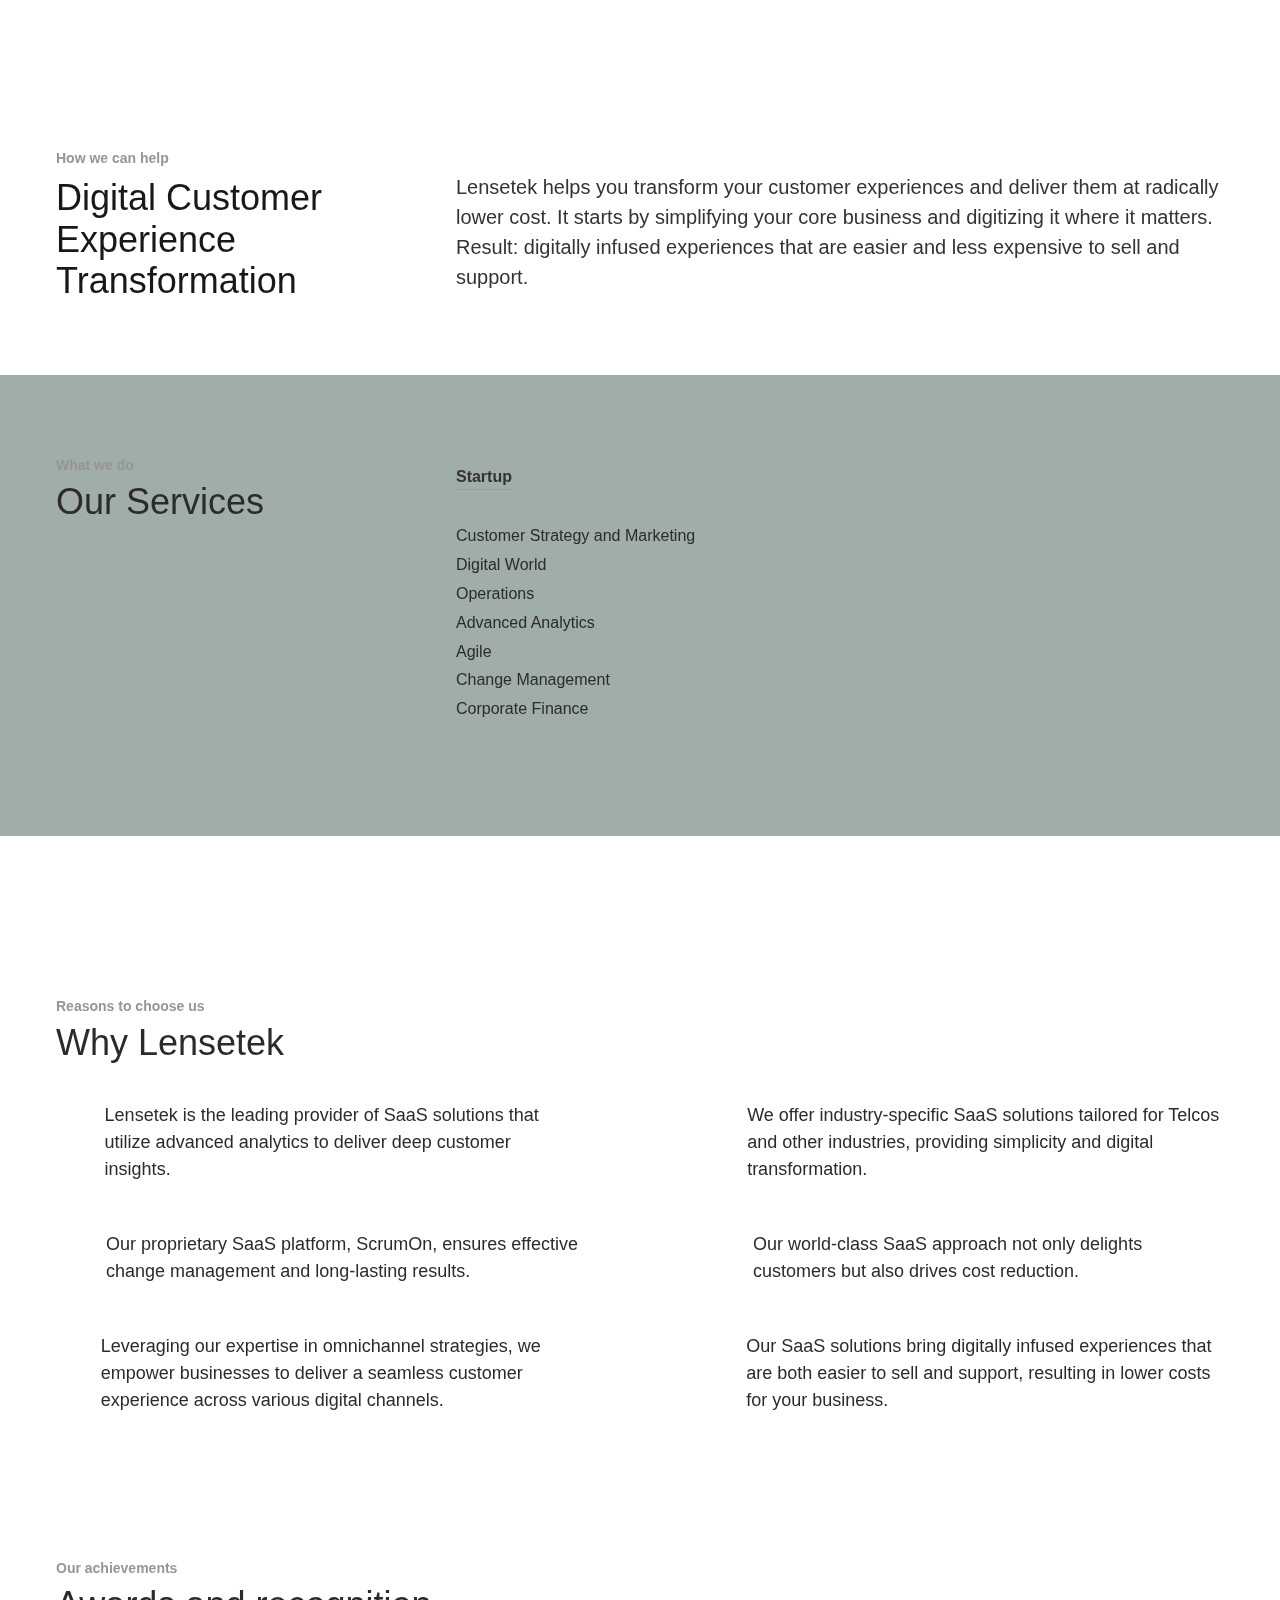
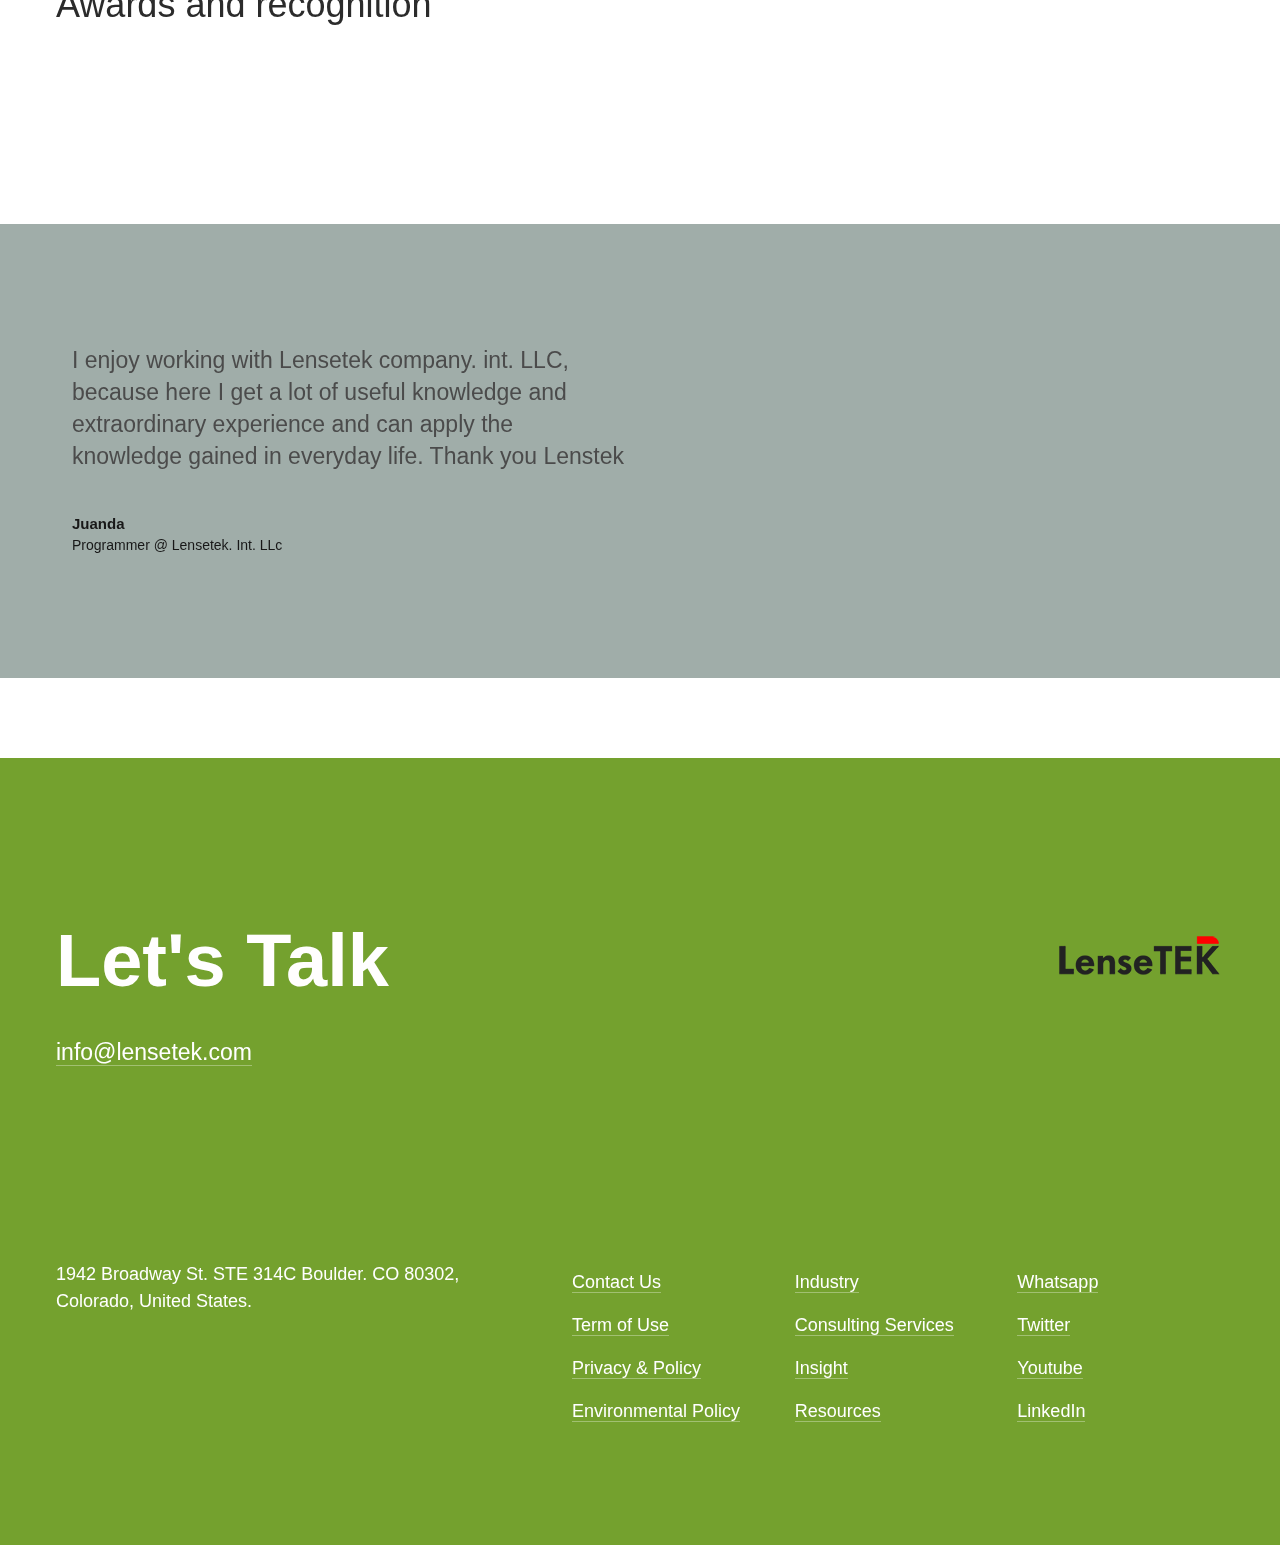
==== commit 7eabcd38: "Update index.html" ====
--- a/index.html
+++ b/index.html
@@ -62,6 +62,7 @@
                 <a href="consulting-services.html" class="simple-link w-nav-link w--current">Consulting Services</a>
 
                 <a href="contact-us.html" class="simple-link w-nav-link w--current">Contact</a>
+                <a href="meteverse.html" class="simple-link w-nav-link w--current">Metaverse</a>
               </nav>
               <div data-ix="shortend" class="simple-menu-button w-nav-button">
                 <div class="line-1 simple"></div>
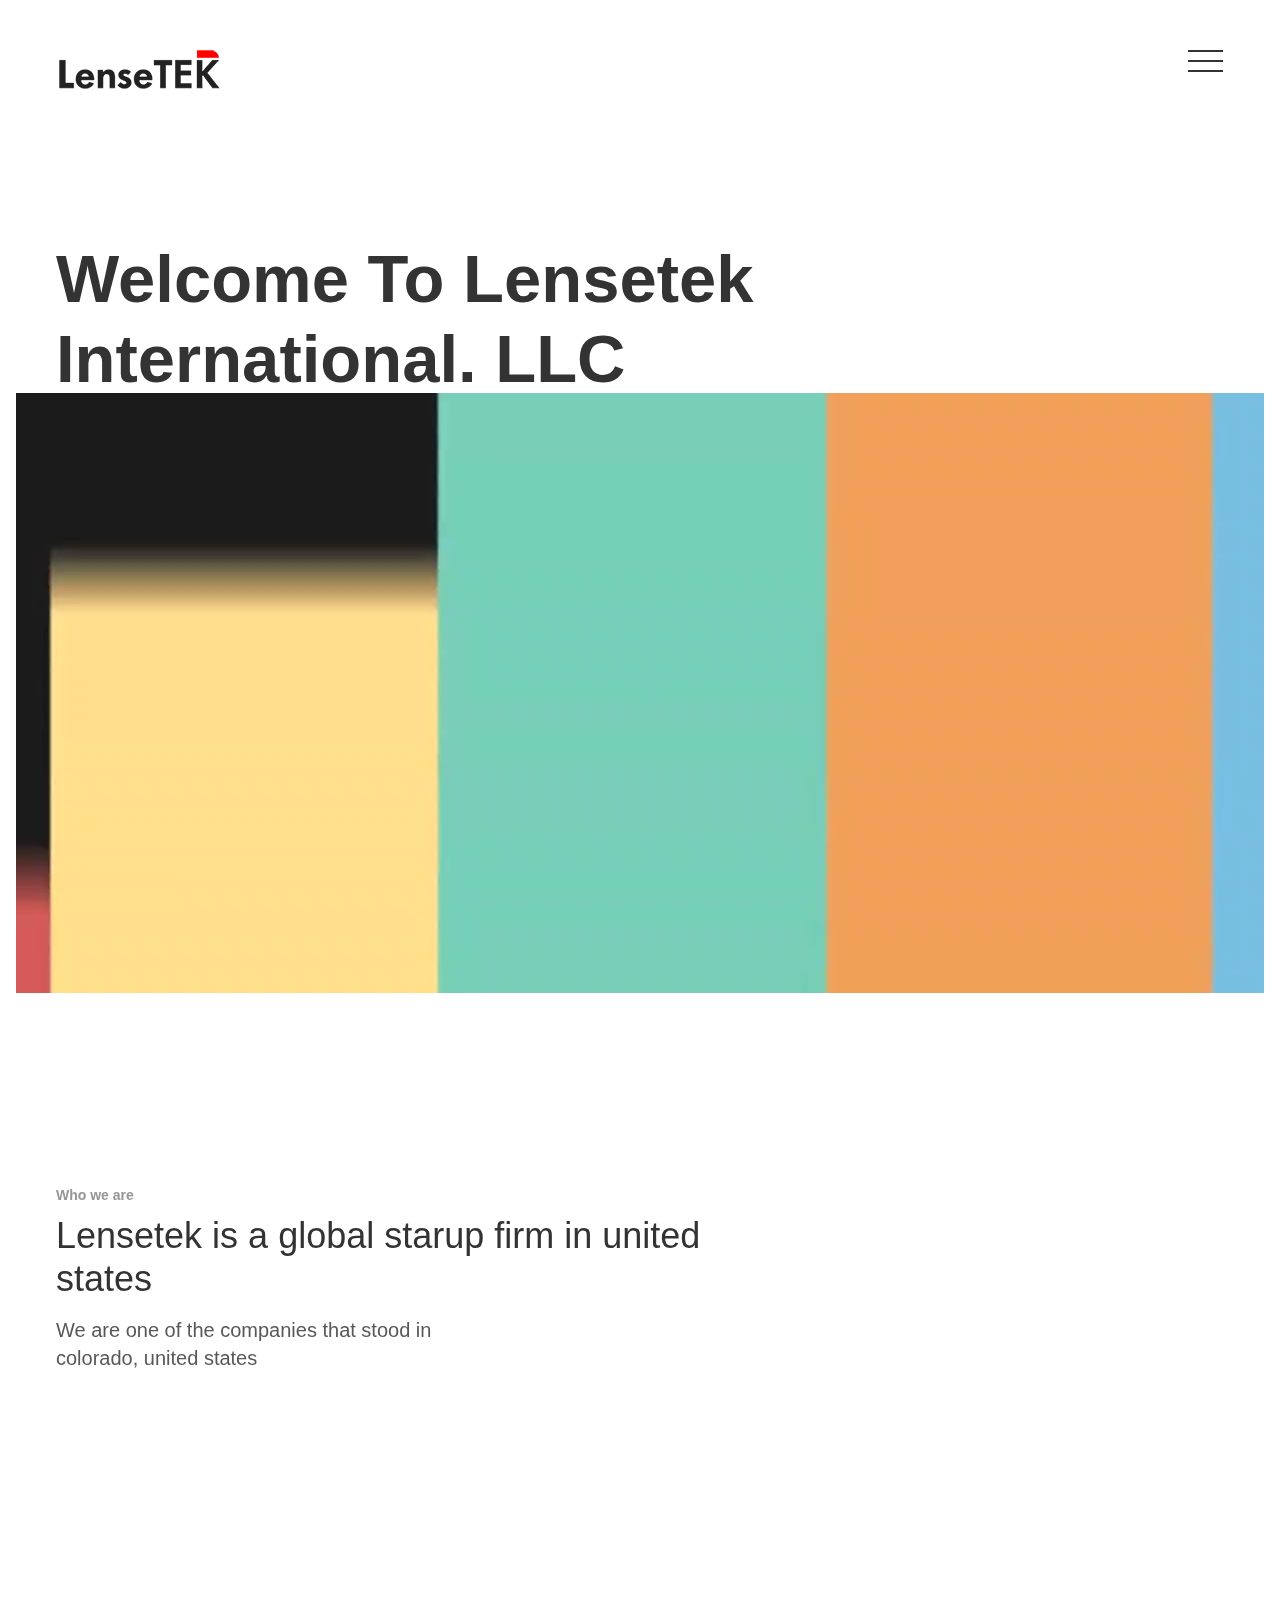
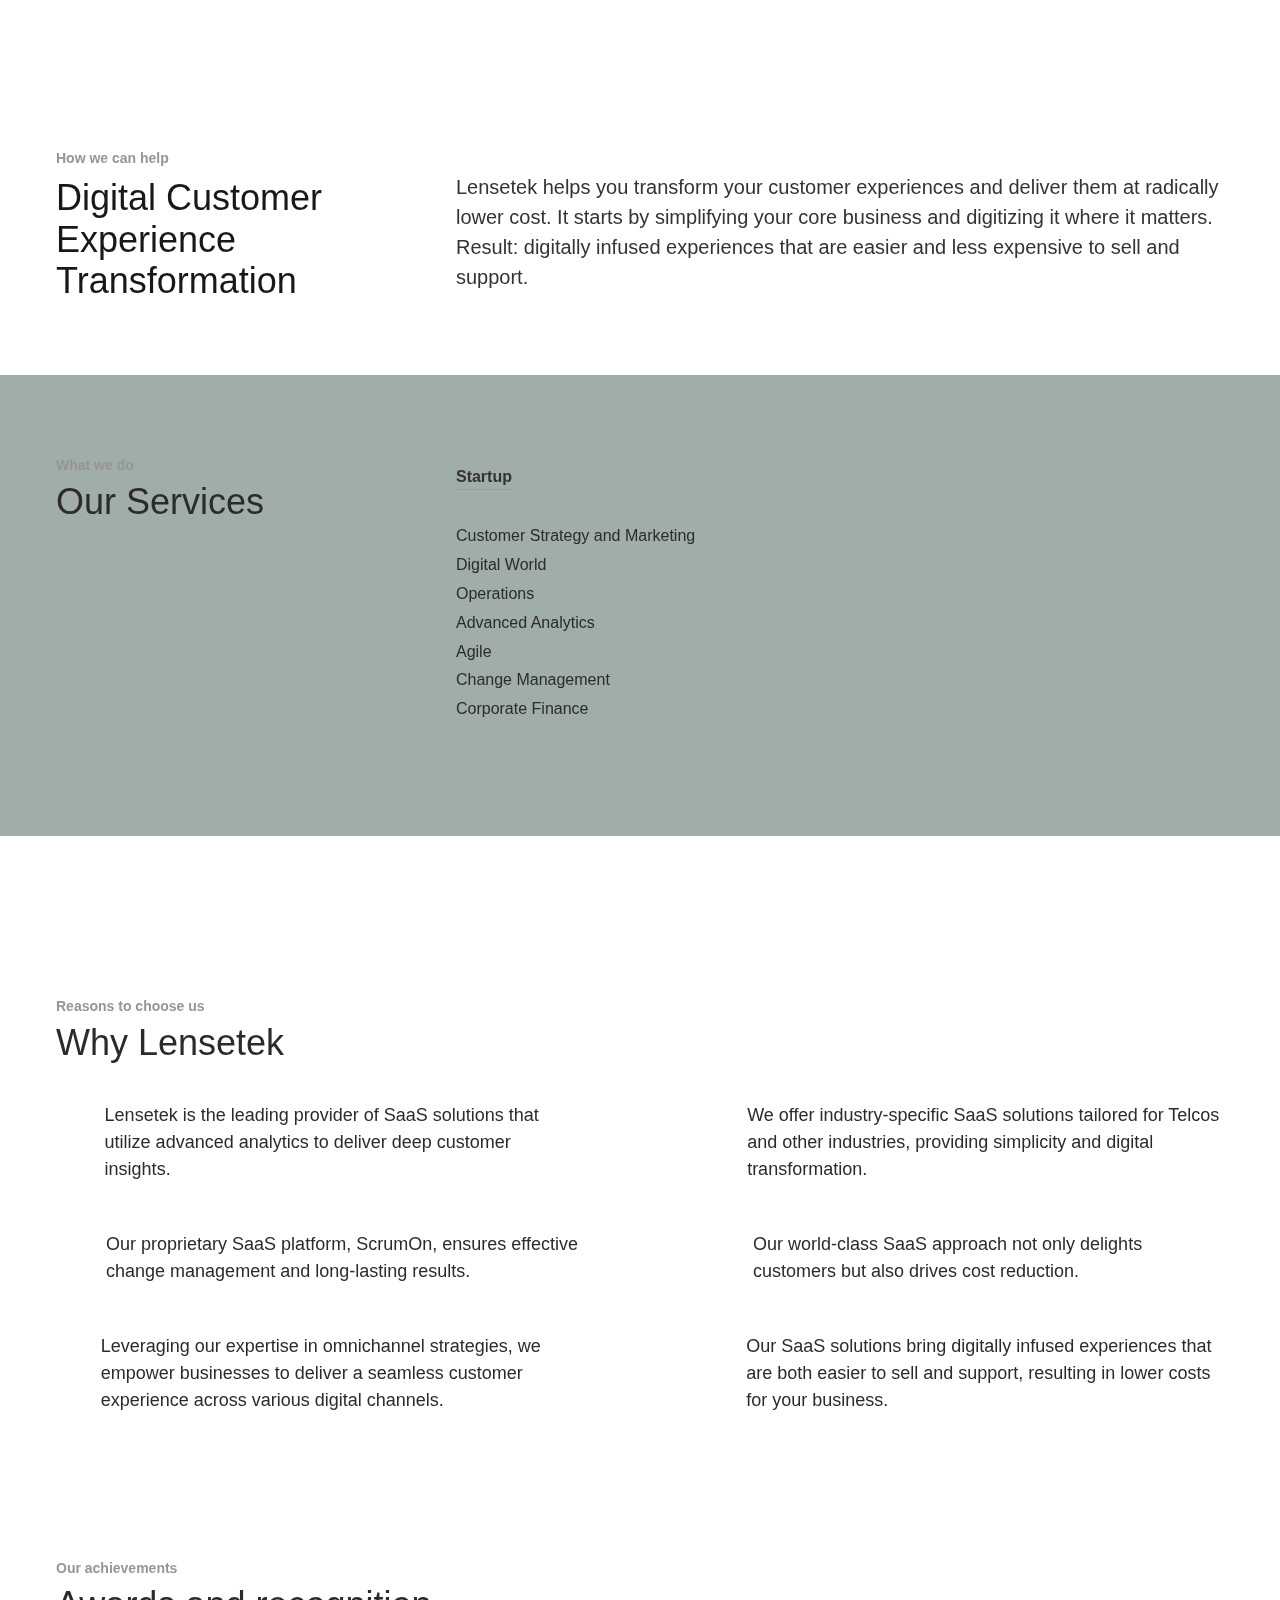
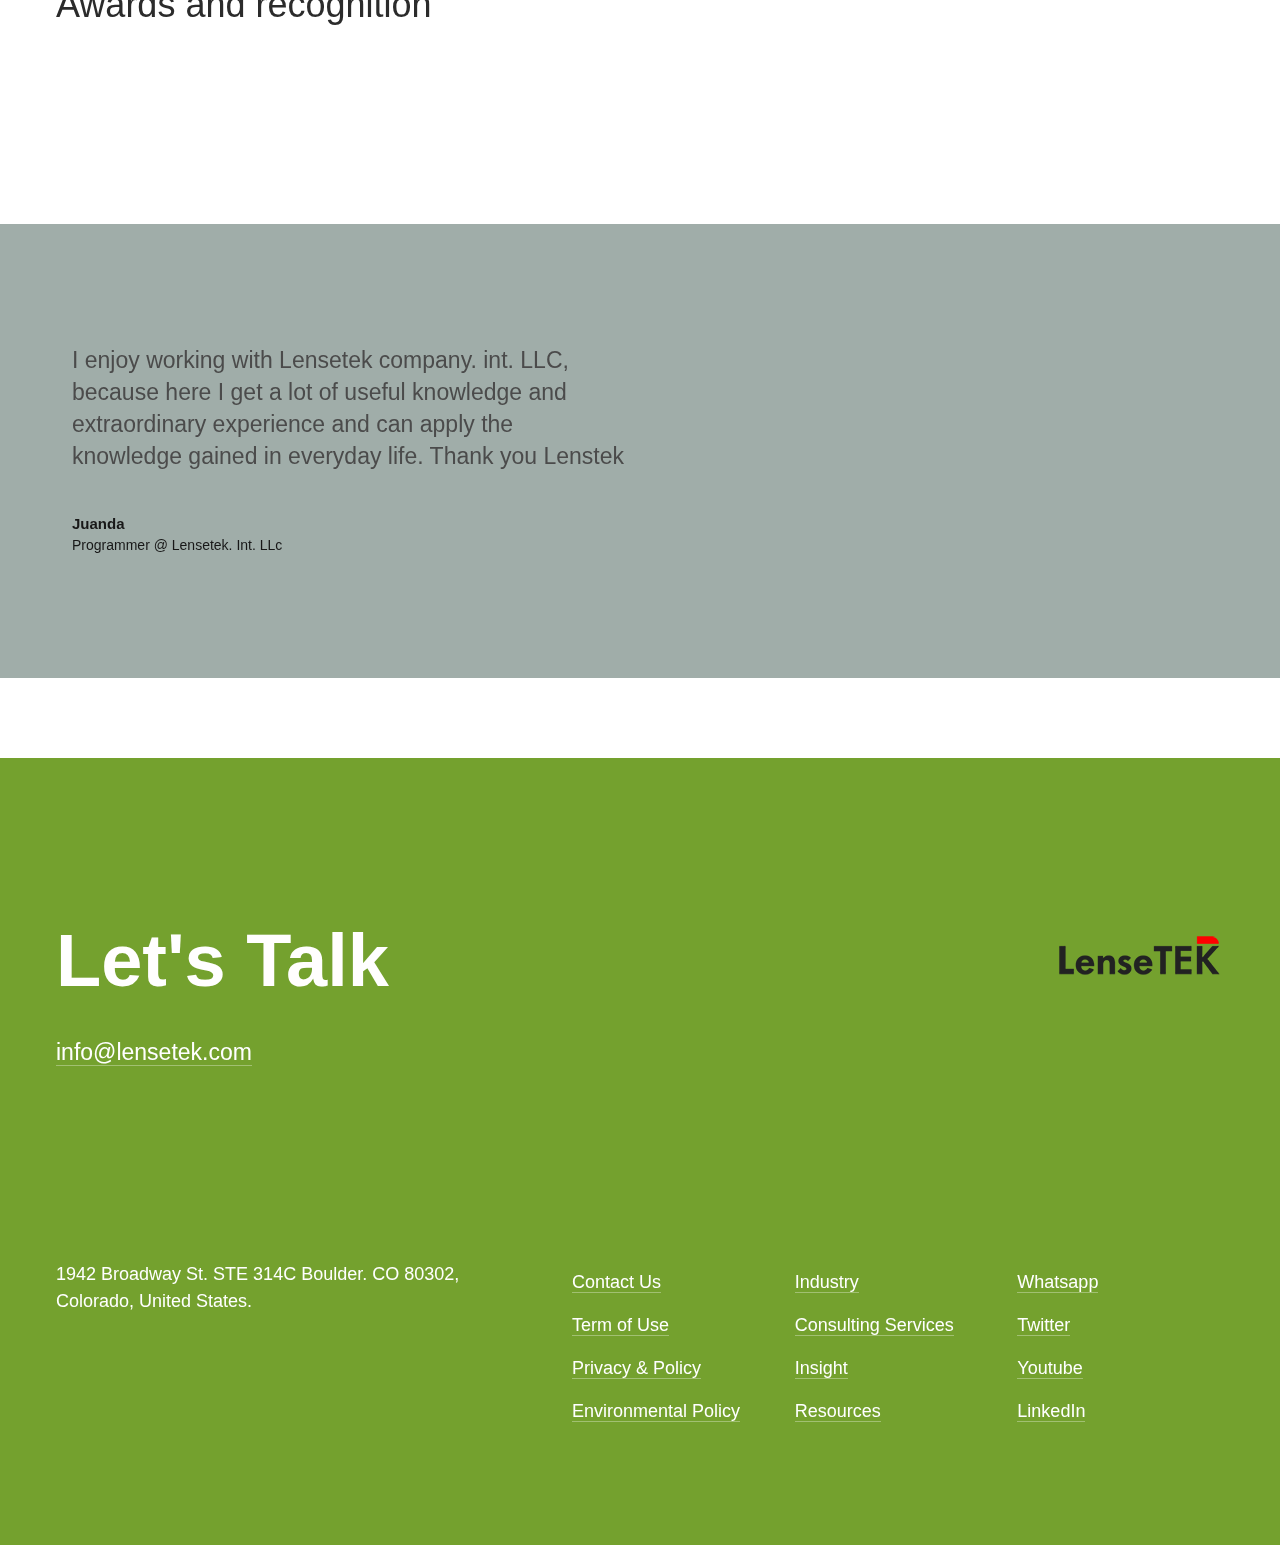
==== commit 75c71491: "Update index.html" ====
--- a/index.html
+++ b/index.html
@@ -63,6 +63,7 @@
 
                 <a href="contact-us.html" class="simple-link w-nav-link w--current">Contact</a>
                 <a href="meteverse.html" class="simple-link w-nav-link w--current">Metaverse</a>
+                <a href="ebook.html" class="simple-link w-nav-link w--current">E-Book</a>
               </nav>
               <div data-ix="shortend" class="simple-menu-button w-nav-button">
                 <div class="line-1 simple"></div>
--- a/css/webflow.css
+++ b/css/webflow.css
@@ -1,13 +1,14 @@
 @font-face {
-  font-family: 'webflow-icons';
-  src: url("[data-uri]") format('truetype');
+  font-family: "webflow-icons";
+  src: url("[data-uri]")
+    format("truetype");
   font-weight: normal;
   font-style: normal;
 }
 [class^="w-icon-"],
 [class*=" w-icon-"] {
   /* use !important to prevent issues with browser extensions that change fonts */
-  font-family: 'webflow-icons' !important;
+  font-family: "webflow-icons" !important;
   speak: none;
   font-style: normal;
   font-weight: normal;
@@ -45,14 +46,10 @@
 html {
   height: 100%;
 }
+
 body {
   margin: 0;
   min-height: 100%;
-  background-color: #fff;
-  font-family: Arial, sans-serif;
-  font-size: 14px;
-  line-height: 20px;
-  color: #333;
 }
 img {
   max-width: 100%;
@@ -87,7 +84,7 @@
 .w-button {
   display: inline-block;
   padding: 9px 15px;
-  background-color: #3898EC;
+  background-color: #3898ec;
   color: white;
   border: 0;
   line-height: inherit;
@@ -137,7 +134,7 @@
   background-attachment: scroll;
   background-color: transparent;
   box-shadow: none;
-  opacity: 1.0;
+  opacity: 1;
   transform: none;
   transition: none;
   direction: ltr;
@@ -173,12 +170,12 @@
   right: 12px !important;
   bottom: 12px !important;
   left: auto !important;
-  color: #AAADB0 !important;
+  color: #aaadb0 !important;
   background-color: #fff !important;
   border-radius: 3px !important;
   padding: 6px 8px 6px 6px !important;
   font-size: 12px !important;
-  opacity: 1.0 !important;
+  opacity: 1 !important;
   line-height: 14px !important;
   text-decoration: none !important;
   transform: none !important;
@@ -242,7 +239,7 @@
 blockquote {
   margin: 0 0 10px 0;
   padding: 10px 20px;
-  border-left: 5px solid #E2E2E2;
+  border-left: 5px solid #e2e2e2;
   font-size: 18px;
   line-height: 22px;
 }
@@ -355,7 +352,7 @@
 }
 .w-input:focus,
 .w-select:focus {
-  border-color: #3898EC;
+  border-color: #3898ec;
   outline: 0;
 }
 .w-input[disabled],
@@ -1177,7 +1174,8 @@
   bottom: 0;
   left: 0;
   color: #fff;
-  font-family: "Helvetica Neue", Helvetica, Ubuntu, "Segoe UI", Verdana, sans-serif;
+  font-family: "Helvetica Neue", Helvetica, Ubuntu, "Segoe UI", Verdana,
+    sans-serif;
   font-size: 17px;
   line-height: 1.2;
   font-weight: 300;
@@ -1268,7 +1266,7 @@
   right: 0;
   bottom: 0;
   left: 0;
-  padding: .5em 1em;
+  padding: 0.5em 1em;
   background: rgba(0, 0, 0, 0.4);
   text-align: left;
   text-overflow: ellipsis;
@@ -1292,8 +1290,8 @@
   background-repeat: no-repeat;
   background-position: center;
   cursor: pointer;
-  -webkit-transition: all .3s;
-  transition: all .3s;
+  -webkit-transition: all 0.3s;
+  transition: all 0.3s;
 }
 .w-lightbox-left {
   display: none;
@@ -1354,7 +1352,7 @@
   /* 2 */
 }
 .w-lightbox-active {
-  opacity: .3;
+  opacity: 0.3;
 }
 .w-lightbox-thumbnail {
   position: relative;
@@ -1398,8 +1396,8 @@
   margin-left: -20px;
   border: 5px solid rgba(0, 0, 0, 0.4);
   border-radius: 50%;
-  -webkit-animation: spin .8s infinite linear;
-  animation: spin .8s infinite linear;
+  -webkit-animation: spin 0.8s infinite linear;
+  animation: spin 0.8s infinite linear;
 }
 .w-lightbox-spinner:after {
   content: "";
@@ -1447,10 +1445,10 @@
   .w-lightbox-left,
   .w-lightbox-right {
     display: block;
-    opacity: .5;
+    opacity: 0.5;
   }
   .w-lightbox-close {
-    opacity: .8;
+    opacity: 0.8;
   }
   .w-lightbox-control:hover {
     opacity: 1;
@@ -1490,7 +1488,7 @@
 }
 .w-richtext figure.w-richtext-figure-type-video > div:after,
 .w-richtext figure[data-rt-type="video"] > div:after {
-  content: '';
+  content: "";
   position: absolute;
   display: none;
   left: 0;
@@ -1503,7 +1501,7 @@
   max-width: 60%;
 }
 .w-richtext figure > div:before {
-  cursor: default!important;
+  cursor: default !important;
 }
 .w-richtext figure img {
   width: 100%;
@@ -1634,7 +1632,7 @@
   top: 100%;
   left: 0;
   right: 0;
-  background: #C8C8C8;
+  background: #c8c8c8;
   text-align: center;
   overflow: visible;
   min-width: 200px;
@@ -1688,7 +1686,7 @@
   user-select: none;
 }
 .w-nav-button.w--open {
-  background-color: #C8C8C8;
+  background-color: #c8c8c8;
   color: white;
 }
 .w-nav[data-collapse="all"] .w-nav-menu {
@@ -1754,7 +1752,7 @@
   background-color: #dddddd;
 }
 .w-tab-link.w--current {
-  background-color: #C8C8C8;
+  background-color: #c8c8c8;
 }
 .w-tab-content {
   position: relative;
